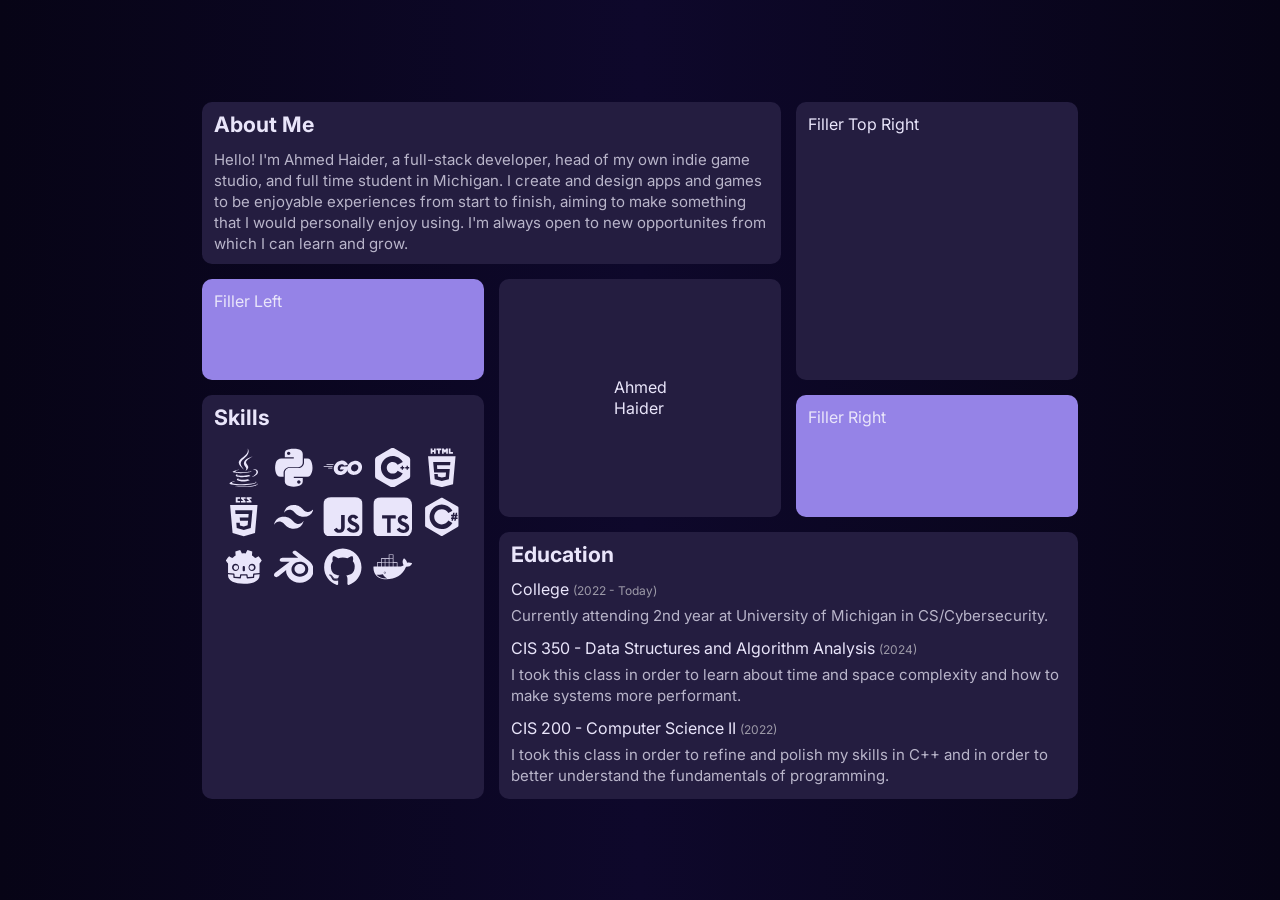
==== index.html @ 05333e78 "Site finally getting somewhere" ====
<!DOCTYPE html>
<html lang="en" data-theme="dark">
<head>
    <meta charset="UTF-8">
    <meta name="viewport" content="width=device-width, initial-scale=1.0">
    <title>Ahmed Haider Portfolio Site</title>
    <link rel="stylesheet" href="assets/css/theme.css">
    <link rel="stylesheet" href="assets/css/font.css">
    <link rel="stylesheet" href="assets/css/grid-item.css">
    <link rel="stylesheet" href="assets/css/home.css">
    <link rel="stylesheet" href="assets/css/home-background-effect.css">
</head>
<body>
    <!-- Home Page -->
    <section class="home-grid-container">
        <!-- About Me Panel -->
        <div class="home-grid-item" style="grid-column: 1 / span 2; grid-row: 1 / span 1;">
            <h5>About Me</h5>
            <p class = "subtext">
                Hello! I'm Ahmed Haider, a full-stack developer, head of my own indie game studio, and full time student in Michigan. 
                I create and design apps and games to be enjoyable experiences from start to finish, aiming to make something that I would personally enjoy using. 
                I'm always open to new opportunites from which I can learn and grow.
            </p>
        </div>

        <div class="home-grid-item" style="grid-column: 3 / span 1; grid-row: 1 / span 2;">
            Filler Top Right
        </div>

        <!-- Education Panel -->
        <div class="home-grid-item" style="grid-column: 2 / span 2; grid-row: 4 / span 2;">
            <h5>Education</h5>

            <p>College <small>(2022 - Today)</small><br>
                <div class = "subtext">Currently attending 2nd year at University of Michigan in CS/Cybersecurity.</div>
            </p> 
            <p>CIS 350 - Data Structures and Algorithm Analysis <small>(2024)</small><br>
                <div class = "subtext">I took this class in order to learn about time and space complexity and how to make systems more performant.</div>
            </p> 
            <p>CIS 200 - Computer Science II <small>(2022)</small><br>
                <div class = "subtext">I took this class in order to refine and polish my skills in C++ and in order to better understand the fundamentals of programming.</div>
            </p> 

        </div>

        <!-- Skills Panel -->
        <div class="home-grid-item" style="grid-column: 1 / span 1; grid-row: 3 / span 3;">
            <h5>Skills</h5>

            <div class="image-grid">
                <svg viewBox="0 0 128 128">
                    <path fill="#EA2D2E" d="M47.617 98.12c-19.192 5.362 11.677 16.439 36.115 5.969-4.003-1.556-6.874-3.351-6.874-3.351-10.897 2.06-15.952 2.222-25.844 1.092-8.164-.935-3.397-3.71-3.397-3.71zm33.189-10.46c-14.444 2.779-22.787 2.69-33.354 1.6-8.171-.845-2.822-4.805-2.822-4.805-21.137 7.016 11.767 14.977 41.309 6.336-3.14-1.106-5.133-3.131-5.133-3.131zm11.319-60.575c.001 0-42.731 10.669-22.323 34.187 6.024 6.935-1.58 13.17-1.58 13.17s15.289-7.891 8.269-17.777c-6.559-9.215-11.587-13.793 15.634-29.58zm9.998 81.144s3.529 2.91-3.888 5.159c-14.102 4.272-58.706 5.56-71.095.171-4.45-1.938 3.899-4.625 6.526-5.192 2.739-.593 4.303-.485 4.303-.485-4.952-3.487-32.013 6.85-13.742 9.815 49.821 8.076 90.817-3.637 77.896-9.468zM85 77.896c2.395-1.634 5.703-3.053 5.703-3.053s-9.424 1.685-18.813 2.474c-11.494.964-23.823 1.154-30.012.326-14.652-1.959 8.033-7.348 8.033-7.348s-8.812-.596-19.644 4.644C17.455 81.134 61.958 83.958 85 77.896zm5.609 15.145c-.108.29-.468.616-.468.616 31.273-8.221 19.775-28.979 4.822-23.725-1.312.464-2 1.543-2 1.543s.829-.334 2.678-.72c7.559-1.575 18.389 10.119-5.032 22.286zM64.181 70.069c-4.614-10.429-20.26-19.553.007-35.559C89.459 14.563 76.492 1.587 76.492 1.587c5.23 20.608-18.451 26.833-26.999 39.667-5.821 8.745 2.857 18.142 14.688 28.815zm27.274 51.748c-19.187 3.612-42.854 3.191-56.887.874 0 0 2.874 2.38 17.646 3.331 22.476 1.437 57-.8 57.816-11.436.001 0-1.57 4.032-18.575 7.231z"></path>
                </svg>
                <svg viewBox="0 0 128 128">
                    <path fill="#FFD845" d="M49.33 62h29.159C86.606 62 93 55.132 93 46.981V19.183c0-7.912-6.632-13.856-14.555-15.176-5.014-.835-10.195-1.215-15.187-1.191-4.99.023-9.612.448-13.805 1.191C37.098 6.188 35 10.758 35 19.183V30h29v4H23.776c-8.484 0-15.914 5.108-18.237 14.811-2.681 11.12-2.8 17.919 0 29.53C7.614 86.983 12.569 93 21.054 93H31V79.952C31 70.315 39.428 62 49.33 62zm-1.838-39.11c-3.026 0-5.478-2.479-5.478-5.545 0-3.079 2.451-5.581 5.478-5.581 3.015 0 5.479 2.502 5.479 5.581-.001 3.066-2.465 5.545-5.479 5.545zm74.789 25.921C120.183 40.363 116.178 34 107.682 34H97v12.981C97 57.031 88.206 65 78.489 65H49.33C41.342 65 35 72.326 35 80.326v27.8c0 7.91 6.745 12.564 14.462 14.834 9.242 2.717 17.994 3.208 29.051 0C85.862 120.831 93 116.549 93 108.126V97H64v-4h43.682c8.484 0 11.647-5.776 14.599-14.66 3.047-9.145 2.916-17.799 0-29.529zm-41.955 55.606c3.027 0 5.479 2.479 5.479 5.547 0 3.076-2.451 5.579-5.479 5.579-3.015 0-5.478-2.502-5.478-5.579 0-3.068 2.463-5.547 5.478-5.547z"></path>
                </svg>
                <svg viewBox="0 0 128 128">
                    <g fill="#00acd7" fill-rule="evenodd"><path d="M11.156 54.829c-.243 0-.303-.122-.182-.303l1.273-1.637c.12-.182.424-.303.666-.303H34.55c.243 0 .303.182.182.364l-1.03 1.576c-.121.181-.424.363-.606.363zM2.004 60.404c-.242 0-.303-.12-.182-.303l1.273-1.636c.121-.182.424-.303.667-.303h27.636c.242 0 .364.182.303.364l-.485 1.454c-.06.243-.303.364-.545.364zM16.67 65.98c-.242 0-.302-.182-.181-.364l.848-1.515c.122-.182.364-.363.607-.363h12.12c.243 0 .364.181.364.424l-.12 1.454c0 .243-.243.425-.425.425zM79.58 53.738c-3.819.97-6.425 1.697-10.182 2.666-.91.243-.97.303-1.758-.606-.909-1.03-1.576-1.697-2.848-2.303-3.819-1.878-7.516-1.333-10.97.91-4.121 2.666-6.242 6.605-6.182 11.514.06 4.849 3.394 8.849 8.182 9.516 4.121.545 7.576-.91 10.303-4 .545-.667 1.03-1.394 1.636-2.243H56.064c-1.272 0-1.575-.788-1.151-1.818.788-1.879 2.242-5.03 3.09-6.606.183-.364.607-.97 1.516-.97h22.06c-.12 1.637-.12 3.273-.363 4.91-.667 4.363-2.303 8.363-4.97 11.878-4.364 5.758-10.06 9.333-17.273 10.303-5.939.788-11.454-.364-16.302-4-4.485-3.394-7.03-7.879-7.697-13.454-.788-6.606 1.151-12.546 5.151-17.758 4.303-5.636 10-9.212 16.97-10.485 5.697-1.03 11.151-.363 16.06 2.97 3.212 2.121 5.515 5.03 7.03 8.545.364.546.122.849-.606 1.03z"></path><path d="M99.64 87.253c-5.515-.122-10.546-1.697-14.788-5.334-3.576-3.09-5.818-7.03-6.545-11.697-1.091-6.848.787-12.909 4.909-18.302 4.424-5.819 9.757-8.849 16.97-10.122 6.181-1.09 12-.484 17.272 3.091 4.788 3.273 7.757 7.697 8.545 13.515 1.03 8.182-1.333 14.849-6.97 20.546-4 4.06-8.909 6.606-14.545 7.757-1.636.303-3.273.364-4.848.546zm14.424-24.485c-.06-.788-.06-1.394-.182-2-1.09-6-6.606-9.394-12.363-8.06-5.637 1.272-9.273 4.848-10.606 10.545-1.091 4.727 1.212 9.515 5.575 11.454 3.334 1.455 6.667 1.273 9.879-.363 4.788-2.485 7.394-6.364 7.697-11.576z" fill-rule="nonzero"></path></g>
                </svg>  
                <svg viewBox="0 0 128 128">
                    <path fill="#004482" d="M63.443 0c-1.782 0-3.564.39-4.916 1.172L11.594 28.27C8.89 29.828 6.68 33.66 6.68 36.78v54.197c0 1.562.55 3.298 1.441 4.841l-.002.002c.89 1.543 2.123 2.89 3.475 3.672l46.931 27.094c2.703 1.562 7.13 1.562 9.832 0h.002l46.934-27.094c1.352-.78 2.582-2.129 3.473-3.672.89-1.543 1.441-3.28 1.441-4.843V36.779c0-1.557-.55-3.295-1.441-4.838v-.002c-.891-1.545-2.121-2.893-3.473-3.67L68.359 1.173C67.008.39 65.226 0 63.443 0zm.002 26.033c13.465 0 26.02 7.246 32.77 18.91l-16.38 9.479c-3.372-5.836-9.66-9.467-16.39-9.467-10.432 0-18.922 8.49-18.922 18.924S53.013 82.8 63.445 82.8c6.735 0 13.015-3.625 16.395-9.465l16.375 9.477c-6.746 11.662-19.305 18.91-32.77 18.91-20.867 0-37.843-16.977-37.843-37.844s16.976-37.844 37.843-37.844v-.002zM92.881 57.57h4.201v4.207h4.203v4.203h-4.203v4.207h-4.201V65.98h-4.207v-4.203h4.207V57.57zm15.765 0h4.208v4.207h4.203v4.203h-4.203v4.207h-4.208V65.98h-4.205v-4.203h4.205V57.57z"></path>
                </svg>
                <svg viewBox="0 0 128 128">
                    <path fill="#E44D26" d="M19.569 27l8.087 89.919 36.289 9.682 36.39-9.499L108.431 27H19.569zM91.61 47.471l-.507 5.834L90.88 56H48.311l1.017 12h40.54l-.271 2.231-2.615 28.909-.192 1.69L64 106.964v-.005l-.027.012-22.777-5.916L39.65 84h11.168l.791 8.46 12.385 3.139.006-.234v.012l12.412-2.649L77.708 79H39.153l-2.734-30.836L36.152 45h55.724l-.266 2.471zM27.956 1.627h5.622v5.556h5.144V1.627h5.623v16.822h-5.623v-5.633h-5.143v5.633h-5.623V1.627zm23.782 5.579h-4.95V1.627h15.525v5.579h-4.952v11.243h-5.623V7.206zm13.039-5.579h5.862l3.607 5.911 3.603-5.911h5.865v16.822h-5.601v-8.338l-3.867 5.981h-.098l-3.87-5.981v8.338h-5.502V1.627zm21.736 0h5.624v11.262h7.907v5.561H86.513V1.627z"></path>
                </svg>
                <svg viewBox="0 0 128 128">
                    <path fill="#1572B6" d="M19.67 26l8.069 90.493 36.206 10.05 36.307-10.063L108.33 26H19.67zm69.21 50.488L86.53 98.38l.009 1.875L64 106.55v.001l-.018.015-22.719-6.225L39.726 83h11.141l.79 8.766 12.347 3.295-.004.015v-.032l12.394-3.495L77.702 77H51.795l-.222-2.355-.506-5.647L50.802 66h27.886l1.014-11H37.229l-.223-2.589-.506-6.03L36.235 43h55.597l-.267 3.334-2.685 30.154M89 14.374L81.851 6H89V1H73v4.363L81.39 13H73v5h16zm-19 0L63.193 6H70V1H55v4.363L62.733 13H55v5h15zM52 13h-8V6h8V1H38v17h14z"></path>
                </svg>
                <svg viewBox="0 0 128 128">
                    <path d="M64.004 25.602c-17.067 0-27.73 8.53-32 25.597 6.398-8.531 13.867-11.73 22.398-9.597 4.871 1.214 8.352 4.746 12.207 8.66C72.883 56.629 80.145 64 96.004 64c17.066 0 27.73-8.531 32-25.602-6.399 8.536-13.867 11.735-22.399 9.602-4.87-1.215-8.347-4.746-12.207-8.66-6.27-6.367-13.53-13.738-29.394-13.738zM32.004 64c-17.066 0-27.73 8.531-32 25.602C6.402 81.066 13.87 77.867 22.402 80c4.871 1.215 8.352 4.746 12.207 8.66 6.274 6.367 13.536 13.738 29.395 13.738 17.066 0 27.73-8.53 32-25.597-6.399 8.531-13.867 11.73-22.399 9.597-4.87-1.214-8.347-4.746-12.207-8.66C55.128 71.371 47.868 64 32.004 64zm0 0" fill="#38bdf8"></path>
                </svg>
                <svg viewBox="0 0 128 128">
                    <path fill="#F0DB4F" d="M2 1v125h125V1H2zm66.119 106.513c-1.845 3.749-5.367 6.212-9.448 7.401-6.271 1.44-12.269.619-16.731-2.059-2.986-1.832-5.318-4.652-6.901-7.901l9.52-5.83c.083.035.333.487.667 1.071 1.214 2.034 2.261 3.474 4.319 4.485 2.022.69 6.461 1.131 8.175-2.427 1.047-1.81.714-7.628.714-14.065C58.433 78.073 58.48 68 58.48 58h11.709c0 11 .06 21.418 0 32.152.025 6.58.596 12.446-2.07 17.361zm48.574-3.308c-4.07 13.922-26.762 14.374-35.83 5.176-1.916-2.165-3.117-3.296-4.26-5.795 4.819-2.772 4.819-2.772 9.508-5.485 2.547 3.915 4.902 6.068 9.139 6.949 5.748.702 11.531-1.273 10.234-7.378-1.333-4.986-11.77-6.199-18.873-11.531-7.211-4.843-8.901-16.611-2.975-23.335 1.975-2.487 5.343-4.343 8.877-5.235l3.688-.477c7.081-.143 11.507 1.727 14.756 5.355.904.916 1.642 1.904 3.022 4.045-3.772 2.404-3.76 2.381-9.163 5.879-1.154-2.486-3.069-4.046-5.093-4.724-3.142-.952-7.104.083-7.926 3.403-.285 1.023-.226 1.975.227 3.665 1.273 2.903 5.545 4.165 9.377 5.926 11.031 4.474 14.756 9.271 15.672 14.981.882 4.916-.213 8.105-.38 8.581z"></path>
                </svg>
                <svg viewBox="0 0 128 128">
                    <path fill="#007acc" d="M2 63.91v62.5h125v-125H2zm100.73-5a15.56 15.56 0 017.82 4.5 20.58 20.58 0 013 4c0 .16-5.4 3.81-8.69 5.85-.12.08-.6-.44-1.13-1.23a7.09 7.09 0 00-5.87-3.53c-3.79-.26-6.23 1.73-6.21 5a4.58 4.58 0 00.54 2.34c.83 1.73 2.38 2.76 7.24 4.86 8.95 3.85 12.78 6.39 15.16 10 2.66 4 3.25 10.46 1.45 15.24-2 5.2-6.9 8.73-13.83 9.9a38.32 38.32 0 01-9.52-.1A23 23 0 0180 109.19c-1.15-1.27-3.39-4.58-3.25-4.82a9.34 9.34 0 011.15-.73l4.6-2.64 3.59-2.08.75 1.11a16.78 16.78 0 004.74 4.54c4 2.1 9.46 1.81 12.16-.62a5.43 5.43 0 00.69-6.92c-1-1.39-3-2.56-8.59-5-6.45-2.78-9.23-4.5-11.77-7.24a16.48 16.48 0 01-3.43-6.25 25 25 0 01-.22-8c1.33-6.23 6-10.58 12.82-11.87a31.66 31.66 0 019.49.26zm-29.34 5.24v5.12H57.16v46.23H45.65V69.26H29.38v-5a49.19 49.19 0 01.14-5.16c.06-.08 10-.12 22-.1h21.81z"></path>
                </svg>
                <svg viewBox="0 0 128 128">
                    <path d="M117.5 33.5l.3-.2c-.6-1.1-1.5-2.1-2.4-2.6L67.1 2.9c-.8-.5-1.9-.7-3.1-.7-1.2 0-2.3.3-3.1.7l-48 27.9c-1.7 1-2.9 3.5-2.9 5.4v55.7c0 1.1.2 2.3.9 3.4l-.2.1c.5.8 1.2 1.5 1.9 1.9l48.2 27.9c.8.5 1.9.7 3.1.7 1.2 0 2.3-.3 3.1-.7l48-27.9c1.7-1 2.9-3.5 2.9-5.4V36.1c.1-.8 0-1.7-.4-2.6zm-53.5 70c-21.8 0-39.5-17.7-39.5-39.5S42.2 24.5 64 24.5c14.7 0 27.5 8.1 34.3 20l-13 7.5C81.1 44.5 73.1 39.5 64 39.5c-13.5 0-24.5 11-24.5 24.5s11 24.5 24.5 24.5c9.1 0 17.1-5 21.3-12.4l12.9 7.6c-6.8 11.8-19.6 19.8-34.2 19.8zM115 62h-3.2l-.9 4h4.1v5h-5l-1.2 6h-4.9l1.2-6h-3.8l-1.2 6h-4.8l1.2-6H94v-5h3.5l.9-4H94v-5h5.3l1.2-6h4.9l-1.2 6h3.8l1.2-6h4.8l-1.2 6h2.2v5zm-12.7 4h3.8l.9-4h-3.8z" fill="#68217A"></path>
                </svg>
                <svg viewBox="0 0 128 128">
                    <path d="M52.203 9.61c-5.3 1.18-10.543 2.816-15.457 5.292.113 4.34.395 8.496.961 12.72-1.906 1.222-3.914 2.273-5.695 3.702-1.813 1.395-3.66 2.727-5.301 4.36a101.543 101.543 0 00-10.316-6.004C12.543 33.824 8.94 38.297 6 43.305c2.313 3.629 4.793 7.273 7.086 10.117v30.723c.059 0 .113.003.168.007L32.09 85.97a2.027 2.027 0 011.828 1.875l.582 8.316 16.426 1.172 1.133-7.672a2.03 2.03 0 012.007-1.734h19.868a2.03 2.03 0 012.007 1.734l1.133 7.672 16.43-1.172.578-8.316a2.027 2.027 0 011.828-1.875l18.828-1.817c.055-.004.11-.007.168-.007V81.69h.008V53.42c2.652-3.335 5.16-7.019 7.086-10.116-2.941-5.008-6.543-9.48-10.395-13.625a101.543 101.543 0 00-10.316 6.004c-1.64-1.633-3.488-2.965-5.3-4.36-1.782-1.43-3.79-2.48-5.696-3.703.566-4.223.848-8.379.96-12.719-4.913-2.476-10.155-4.113-15.456-5.293-2.117 3.559-4.055 7.41-5.738 11.176-2-.332-4.008-.457-6.02-.48V20.3c-.016 0-.027.004-.039.004s-.023-.004-.04-.004v.004c-2.01.023-4.019.148-6.019.48-1.683-3.765-3.62-7.617-5.738-11.176zM37.301 54.55c6.27 0 11.351 5.079 11.351 11.345 0 6.27-5.082 11.351-11.351 11.351-6.266 0-11.348-5.082-11.348-11.351 0-6.266 5.082-11.344 11.348-11.344zm53.398 0c6.266 0 11.348 5.079 11.348 11.345 0 6.27-5.082 11.351-11.348 11.351-6.27 0-11.351-5.082-11.351-11.351 0-6.266 5.082-11.344 11.351-11.344zM64 61.189c2.016 0 3.656 1.488 3.656 3.32v10.449c0 1.832-1.64 3.32-3.656 3.32-2.02 0-3.652-1.488-3.652-3.32v-10.45c0-1.831 1.632-3.32 3.652-3.32zm0 0"></path><path d="M98.008 89.84l-.582 8.36a2.024 2.024 0 01-1.88 1.878l-20.062 1.434c-.046.004-.097.004-.144.004-.996 0-1.86-.73-2.004-1.73l-1.152-7.806H55.816l-1.152 7.805a2.026 2.026 0 01-2.148 1.727l-20.063-1.434a2.024 2.024 0 01-1.879-1.879l-.582-8.36-16.937-1.632c.008 1.82.03 3.816.03 4.211 0 17.887 22.692 26.484 50.88 26.582h.07c28.188-.098 50.871-8.695 50.871-26.582 0-.402.024-2.39.031-4.211zm0 0" fill="#010102"></path><path d="M45.922 66.566a7.531 7.531 0 01-7.535 7.532 7.534 7.534 0 01-7.535-7.532 7.534 7.534 0 017.535-7.53 7.531 7.531 0 017.535 7.53m36.156 0a7.53 7.53 0 007.531 7.532 7.531 7.531 0 100-15.063 7.53 7.53 0 00-7.53 7.531"></path>
                </svg>
                <svg viewBox="0 0 128 128">
                    <path d="M66.332 70.032c.24-4.242 2.327-7.987 5.485-10.634 3.094-2.602 7.248-4.193 11.809-4.193 4.537 0 8.69 1.59 11.78 4.193 3.163 2.647 5.237 6.392 5.485 10.634.24 4.35-1.523 8.41-4.605 11.417-3.158 3.05-7.627 4.977-12.66 4.977-5.037 0-9.526-1.915-12.664-4.977-3.094-3.006-4.853-7.044-4.606-11.397zm0 0" fill="#235785"></path><path d="M39.245 79.002c.028 1.66.564 4.89 1.36 7.404 1.682 5.336 4.537 10.273 8.49 14.599 4.062 4.465 9.074 8.055 14.85 10.61 6.073 2.67 12.665 4.037 19.505 4.037 6.84-.009 13.432-1.4 19.504-4.102 5.776-2.582 10.79-6.168 14.85-10.657 3.974-4.374 6.82-9.307 8.491-14.647a37 37 0 001.595-8.163c.208-2.69.12-5.405-.263-8.12a37.535 37.535 0 00-5.417-14.714c-2.574-4.15-5.916-7.76-9.89-10.813l.012-.004-39.955-30.506c-.036-.028-.068-.056-.104-.08-2.619-2.002-7.044-1.994-9.91.008-2.914 2.031-3.25 5.385-.656 7.496l-.012.008 16.682 13.484-50.789.051h-.068c-4.197.004-8.239 2.739-9.03 6.213-.82 3.521 2.035 6.46 6.412 6.46l-.008.016 25.736-.048L4.58 82.524c-.056.044-.12.088-.176.132C.069 85.95-1.33 91.446 1.4 94.9c2.778 3.522 8.666 3.546 13.047.02L39.505 74.51s-.368 2.758-.336 4.397zm64.56 9.219c-5.168 5.228-12.416 8.21-20.227 8.21-7.831.012-15.079-2.918-20.248-8.142-2.526-2.559-4.377-5.473-5.528-8.591a22.202 22.202 0 01-1.271-9.602 22.446 22.446 0 012.778-9.039c1.507-2.714 3.59-5.18 6.14-7.267 5.033-4.058 11.42-6.28 18.1-6.28 6.709-.008 13.097 2.174 18.13 6.236 2.55 2.075 4.625 4.529 6.14 7.243a22.302 22.302 0 012.774 9.043 22.313 22.313 0 01-1.271 9.598c-1.147 3.142-3.002 6.056-5.533 8.615zm0 0" fill="#e87500"></path>
                </svg>
                <svg viewBox="0 0 128 128">
                    <g fill="#181616"><path fill-rule="evenodd" clip-rule="evenodd" d="M64 5.103c-33.347 0-60.388 27.035-60.388 60.388 0 26.682 17.303 49.317 41.297 57.303 3.017.56 4.125-1.31 4.125-2.905 0-1.44-.056-6.197-.082-11.243-16.8 3.653-20.345-7.125-20.345-7.125-2.747-6.98-6.705-8.836-6.705-8.836-5.48-3.748.413-3.67.413-3.67 6.063.425 9.257 6.223 9.257 6.223 5.386 9.23 14.127 6.562 17.573 5.02.542-3.903 2.107-6.568 3.834-8.076-13.413-1.525-27.514-6.704-27.514-29.843 0-6.593 2.36-11.98 6.223-16.21-.628-1.52-2.695-7.662.584-15.98 0 0 5.07-1.623 16.61 6.19C53.7 35 58.867 34.327 64 34.304c5.13.023 10.3.694 15.127 2.033 11.526-7.813 16.59-6.19 16.59-6.19 3.287 8.317 1.22 14.46.593 15.98 3.872 4.23 6.215 9.617 6.215 16.21 0 23.194-14.127 28.3-27.574 29.796 2.167 1.874 4.097 5.55 4.097 11.183 0 8.08-.07 14.583-.07 16.572 0 1.607 1.088 3.49 4.148 2.897 23.98-7.994 41.263-30.622 41.263-57.294C124.388 32.14 97.35 5.104 64 5.104z"></path><path d="M26.484 91.806c-.133.3-.605.39-1.035.185-.44-.196-.685-.605-.543-.906.13-.31.603-.395 1.04-.188.44.197.69.61.537.91zm2.446 2.729c-.287.267-.85.143-1.232-.28-.396-.42-.47-.983-.177-1.254.298-.266.844-.14 1.24.28.394.426.472.984.17 1.255zM31.312 98.012c-.37.258-.976.017-1.35-.52-.37-.538-.37-1.183.01-1.44.373-.258.97-.025 1.35.507.368.545.368 1.19-.01 1.452zm3.261 3.361c-.33.365-1.036.267-1.552-.23-.527-.487-.674-1.18-.343-1.544.336-.366 1.045-.264 1.564.23.527.486.686 1.18.333 1.543zm4.5 1.951c-.147.473-.825.688-1.51.486-.683-.207-1.13-.76-.99-1.238.14-.477.823-.7 1.512-.485.683.206 1.13.756.988 1.237zm4.943.361c.017.498-.563.91-1.28.92-.723.017-1.308-.387-1.315-.877 0-.503.568-.91 1.29-.924.717-.013 1.306.387 1.306.88zm4.598-.782c.086.485-.413.984-1.126 1.117-.7.13-1.35-.172-1.44-.653-.086-.498.422-.997 1.122-1.126.714-.123 1.354.17 1.444.663zm0 0"></path></g>
                </svg>
                <svg viewBox="0 0 128 128">
                    <path d="M124.8 52.1c-4.3-2.5-10-2.8-14.8-1.4-.6-5.2-4-9.7-8-12.9l-1.6-1.3-1.4 1.6c-2.7 3.1-3.5 8.3-3.1 12.3.3 2.9 1.2 5.9 3 8.3-1.4.8-2.9 1.9-4.3 2.4-2.8 1-5.9 2-8.9 2H79V49H66V24H51v12H26v13H13v14H1.8l-.2 1.5c-.5 6.4.3 12.6 3 18.5l1.1 2.2.1.2c7.9 13.4 21.7 19 36.8 19 29.2 0 53.3-13.1 64.3-40.6 7.4.4 15-1.8 18.6-8.9l.9-1.8-1.6-1zM28 39h10v11H28V39zm13.1 44.2c0 1.7-1.4 3.1-3.1 3.1-1.7 0-3.1-1.4-3.1-3.1 0-1.7 1.4-3.1 3.1-3.1 1.7.1 3.1 1.4 3.1 3.1zM28 52h10v11H28V52zm-13 0h11v11H15V52zm27.7 50.2c-15.8-.1-24.3-5.4-31.3-12.4 2.1.1 4.1.2 5.9.2 1.6 0 3.2 0 4.7-.1 3.9-.2 7.3-.7 10.1-1.5 2.3 5.3 6.5 10.2 14 13.8h-3.4zM51 63H40V52h11v11zm0-13H40V39h11v11zm13 13H53V52h11v11zm0-13H53V39h11v11zm0-13H53V26h11v11zm13 26H66V52h11v11zM38.8 81.2c-.2-.1-.5-.2-.8-.2-1.2 0-2.2 1-2.2 2.2 0 1.2 1 2.2 2.2 2.2s2.2-1 2.2-2.2c0-.3-.1-.6-.2-.8-.2.3-.4.5-.8.5-.5 0-.9-.4-.9-.9.1-.4.3-.7.5-.8z" fill="#019BC6"></path>
                </svg>
            </div>
        </div>

        <div class="home-grid-item" style="grid-column: 3 / span 1; grid-row: 3 / span 1; --override-bg: var(--primary);">
            Filler Right
        </div>

        <div class="home-grid-item" style="grid-column: 1 / span 1; grid-row: 2 / span 1; --override-bg: var(--primary);">
            Filler Left
        </div>

        <!-- Profile Panel -->
        <div class="home-grid-item" style="grid-column: 2 / span 1; grid-row: 2 / span 2; justify-content: center; align-items: center;">
            <p>Ahmed<br>Haider</p>
        </div>
    </section>

    <!-- About Me Page -->
    <section class="about-me">
        <p>WHAT IS UP GUYS ITS ME THE GUY</p>
    </section>

    <!-- Animated Circles Background Effect -->
    <div class="area">
        <!-- Unordered list which contains the circles to be animated -->
        <ul class="circles">
            <!-- Each 'li' element represents a circle -->
            <li></li>
            <li></li>
            <li></li>
            <li></li>
            <li></li>
            <li></li>
            <li></li>
            <li></li>
            <li></li>
            <li></li>
        </ul>
    </div>

    <!--
    <div>
      <button id="theme-toggle">Toggle Theme</button>
    </div>
    -->

    <script src="assets/js/home.js"></script>
</body>
</html>
---- assets/css/theme.css ----
:root[data-theme="light"] {
    --text: #012427;
    --small-text: #879091;
    --background: #f0fdff;
    --background-space: #c2f5fe;
    --primary: #08d7fb;
    --secondary: #b37efd;
    --accent: #dc48fc;

    --text-50: #e5fdff;
    --text-100: #ccfcff;
    --text-200: #99f8ff;
    --text-300: #66f5ff;
    --text-400: #33f1ff;
    --text-500: #00eeff;
    --text-600: #00becc;
    --text-700: #008f99;
    --text-800: #005f66;
    --text-900: #003033; /* Default Text Shade */
    --text-950: #00181a;

    --background-50: #e5fcff; /* Default Background Shade */
    --background-100: #ccf8ff; /* Default Grid Panel Shade */
    --background-200: #99f1ff;
    --background-300: #66ebff;
    --background-400: #33e4ff;
    --background-500: #00ddff;
    --background-600: #00b1cc;
    --background-700: #008599;
    --background-800: #005866;
    --background-900: #002c33;
    --background-950: #00161a;

    --primary-50: #e6fbff;
    --primary-100: #cdf7fe;
    --primary-200: #9beffd;
    --primary-300: #68e6fd;
    --primary-400: #36defc;
    --primary-500: #04d6fb; /* Default Primary Shade */
    --primary-600: #03abc9;
    --primary-700: #028097;
    --primary-800: #025664;
    --primary-900: #012b32;
    --primary-950: #001519;

    --secondary-50: #f0e6ff;
    --secondary-100: #e1cdfe;
    --secondary-200: #c49bfd;
    --secondary-300: #a668fd; /* Default Secondary Shade */
    --secondary-400: #8936fc;
    --secondary-500: #6b04fb;
    --secondary-600: #5603c9;
    --secondary-700: #400297;
    --secondary-800: #2b0264;
    --secondary-900: #150132;
    --secondary-950: #0b0019;

    --accent-50: #fae6ff;
    --accent-100: #f5cdfe;
    --accent-200: #eb9bfd;
    --accent-300: #e168fd;
    --accent-400: #d836fc; /* Default Accent Shade */
    --accent-500: #ce04fb;
    --accent-600: #a503c9;
    --accent-700: #7b0297;
    --accent-800: #520264;
    --accent-900: #290132;
    --accent-950: #150019;
  }

  :root[data-theme="dark"] {
    --text: #e9e5fa;
    --subtext: #b9b5ca;
    --small-text: #9d9aa8;
    --background: #070416;
    --background-space: #241D40;
    --primary: #9583e7;
    --secondary: #961d8a;
    --accent: #d93682;

    --text-50: #edeafb; /* Default Text Shade */
    --text-100: #dbd4f7;
    --text-200: #b6a9ef;
    --text-300: #927ee7;
    --text-400: #6d54de;
    --text-500: #4929d6;
    --text-600: #3a21ab;
    --text-700: #2c1881;
    --text-800: #1d1056;
    --text-900: #0f082b;
    --text-950: #070415;

    --background-50: #ece9fb;
    --background-100: #dad4f7;
    --background-200: #b5a9ef;
    --background-300: #8f7ee7;
    --background-400: #6a53df;
    --background-500: #4528d7;
    --background-600: #3720ac;
    --background-700: #291881;
    --background-800: #1c1056;
    --background-900: #0e082b;
    --background-950: #070416; /* Default Background Shade */

    --primary-50: #edeafb;
    --primary-100: #dbd4f7;
    --primary-200: #b6a9ef;
    --primary-300: #927ee7; /* Default Primary Shade */
    --primary-400: #6d54de;
    --primary-500: #4929d6;
    --primary-600: #3a21ab;
    --primary-700: #2c1881;
    --primary-800: #1d1056;
    --primary-900: #0f082b;
    --primary-950: #070415;

    --secondary-50: #fbeaf9;
    --secondary-100: #f7d4f3;
    --secondary-200: #efa9e8;
    --secondary-300: #e77edc;
    --secondary-400: #de54d0;
    --secondary-500: #d629c5;
    --secondary-600: #ab219d; /* Default Secondary Shade */
    --secondary-700: #811876;
    --secondary-800: #56104f;
    --secondary-900: #2b0827;
    --secondary-950: #150414;

    --accent-50: #fbeaf2;
    --accent-100: #f7d4e4;
    --accent-200: #efa9ca;
    --accent-300: #e77eaf;
    --accent-400: #de5494;
    --accent-500: #d6297a; /* Default Accent Shade */
    --accent-600: #ab2161;
    --accent-700: #811849;
    --accent-800: #561031;
    --accent-900: #2b0818;
    --accent-950: #15040c;
}
---- assets/css/font.css ----
@import url('https://fonts.googleapis.com/css?family=inter:700|Inter:400');

body {
  font-family: 'Inter';
  font-weight: 400;
}

h1, h2, h3, h4, h5 {
  font-family: 'inter';
  font-weight: 700;
}

html {
    font-size: 100%; /* 16px */
    line-height: 21px;
}

h1, h2, h3, h4, h5 {
    margin: 0;
    margin-bottom: 10px;
}

p {
    margin: 0;
    margin-bottom: 4px;
    margin-top: 4px;
}

h1 {
    font-size: 4.210rem; /* 67.36px */
}

h2 {
    font-size: 3.158rem; /* 50.56px */
}

h3 {
    font-size: 2.369rem; /* 37.92px */
}

h4 {
    font-size: 1.777rem; /* 28.48px */
}

h5 {
    font-size: 1.333rem; /* 21.28px */
}

small {
    font-size: 0.750rem; /* 12px */
    color: var(--small-text);
}

.subtext {
    font-size: 0.938rem; /* 15px */
    color: var(--subtext);
}
---- assets/css/grid-item.css ----
.home-grid-container {
    display: grid;
    grid-template-columns: 282px 282px 282px;
    grid-template-rows: 162px 101px 122px 101px 151px;
    gap: 15px;
    position: absolute;
}

.home-grid-item {
    display: flex;
    flex-direction: column;
    background-color: var(--override-bg, var(--background-space));
    border-radius: 10px;
    padding: 12px;
    box-sizing: border-box;
    width: 100%;
    height: 100%;
    position: relative;
    text-align: left;
}

.home-grid-item.slide-in-up {
    position: relative;
    opacity: 0;
    animation: slide-in-up 0.41666s ease-out 0s 1 normal forwards;
}
@keyframes slide-in-up {
    0% {
        opacity: 0; 
        transform: translateY(-75px); 
    }
    100% {
        opacity: 1; 
        transform: translateY(0);
    }
}

.home-grid-item.slide-in-down {
    position: relative;
    opacity: 0;
    animation: slide-in-down 0.41666s ease-out 0s 1 normal forwards;
}
@keyframes slide-in-down {
    0% {
        opacity: 0; 
        transform: translateY(75px); 
    }
    100% {
        opacity: 1; 
        transform: translateY(0); 
    }
}

.home-grid-item.slide-in-left {
    position: relative;
    opacity: 0;
    animation: slide-in-left 0.41666s ease-out 0s 1 normal forwards;
}
@keyframes slide-in-left {
    0% {
        opacity: 0; 
        transform: translateX(-75px); 
    }
    100% {
        opacity: 1; 
        transform: translateX(0);
    }
}

.home-grid-item.slide-in-right {
    position: relative;
    opacity: 0;
    animation: slide-in-right 0.41666s ease-out 0s 1 normal forwards;
}
@keyframes slide-in-right {
    0% {
        opacity: 0; 
        transform: translateX(75px); 
    }
    100% {
        opacity: 1; 
        transform: translateX(0);
    }
}

.home-grid-item.fade-in-scale-up {
    position: relative;
    opacity: 0;
    animation: fade-in-scale-up 0.752075s ease-in-out 0s 1 normal forwards;
}
@keyframes fade-in-scale-up {
  0% {
    opacity: 0;
    scale: 0.75;
  }

  100% {
    opacity: 1;
    scale: 1;
  }
}
---- assets/css/home.css ----
body {
    margin: 0;
    padding: 0;
    display: flex;
    justify-content: center;
    align-items: center;
    height: 100vh;
    width: 100vw;
    background-color: var(--background);
    color: var(--text);
}

.about-me{
    z-index: 1;
    opacity: 0;
}

.image-grid {
    overflow: visible;
    display: grid;
    grid-template-columns: repeat(auto-fit, minmax(32px, 1fr)); /* Automatically adjust based on screen size */
    gap: 10px;
    padding: 10px;
}

.image-grid svg {
    width: 100%; /* Ensures images take up the entire space of the grid cell */
    height: auto; /* Maintain aspect ratio */
    object-fit: cover; /* Ensures the images cover the space properly */
    border-radius: 8px; /* Adds rounded corners to the images */
    transition: transform 0.3s ease;
}

.image-grid svg path {
    fill: var(--text);
    transition: fill 0.3s ease;
}

.image-grid svg:hover {
    transform: scale(1.1);
}

.image-grid svg:hover path {
    fill: var(--primary);
}

/* Delaying the animations for each home-grid-item */
.home-grid-item:nth-child(1) {
    animation-delay: 0.1s;
}
.home-grid-item:nth-child(2) {
    animation-delay: 0.17s;
}
.home-grid-item:nth-child(3) {
    animation-delay: 0.2675s; 
}
.home-grid-item:nth-child(4) {
    animation-delay: 0.365s;
}
.home-grid-item:nth-child(5) {
    animation-delay: 0.4625s;
}
.home-grid-item:nth-child(6) {
    animation-delay: 0.4625s;
}
.home-grid-item:nth-child(7) {
    animation-delay: 0.0s;
}
---- assets/css/home-background-effect.css ----
*{
    margin: 0;
    padding: 0;
}

.area{
    background: var(--background);  
    background: linear-gradient(90deg, var(--background) 0%, var(--background-900) 50%, var(--background) 100%);
    width: 100%;
    height: 100%;
    position: absolute;
    z-index: -1;
}

.circles{
    position: absolute;
    top: 0;
    left: 0;
    width: 100%;
    height: 100%;
    overflow: hidden;
}

.circles li{
    position: absolute;
    display: block;
    list-style: none;
    width: 20px;
    height: 20px;
    background: rgba(255, 255, 255, 0.2);
    animation: animate 25s linear infinite;
    bottom: -150px;
    
}

.circles li:nth-child(1){
    left: 25%;
    width: 80px;
    height: 80px;
    animation-delay: 3s;
}


.circles li:nth-child(2){
    left: 10%;
    width: 20px;
    height: 20px;
    animation-delay: 2s;
    animation-duration: 12s;
}

.circles li:nth-child(3){
    left: 70%;
    width: 20px;
    height: 20px;
    animation-delay: 4s;
}

.circles li:nth-child(4){
    left: 40%;
    width: 60px;
    height: 60px;
    animation-delay: 7s;
    animation-duration: 18s;
}

.circles li:nth-child(5){
    left: 65%;
    width: 20px;
    height: 20px;
    animation-delay: 10s;
}

.circles li:nth-child(6){
    left: 75%;
    width: 110px;
    height: 110px;
    animation-delay: 3s;
}

.circles li:nth-child(7){
    left: 35%;
    width: 150px;
    height: 150px;
    animation-delay: 1s;
}

.circles li:nth-child(8){
    left: 50%;
    width: 25px;
    height: 25px;
    animation-delay: 15s;
    animation-duration: 45s;
}

.circles li:nth-child(9){
    left: 20%;
    width: 15px;
    height: 15px;
    animation-delay: 2s;
    animation-duration: 35s;
}

.circles li:nth-child(10){
    left: 80%;
    width: 150px;
    height: 150px;
    animation-delay: 6s;
    animation-duration: 19s;
}

@keyframes animate {

    0%{
        transform: translateY(0) rotate(0deg);
        opacity: 1;
        border-radius: 5%;
    }

    100%{
        transform: translateY(-1000px) rotate(720deg);
        opacity: 0;
        border-radius: 30%;
    }

}
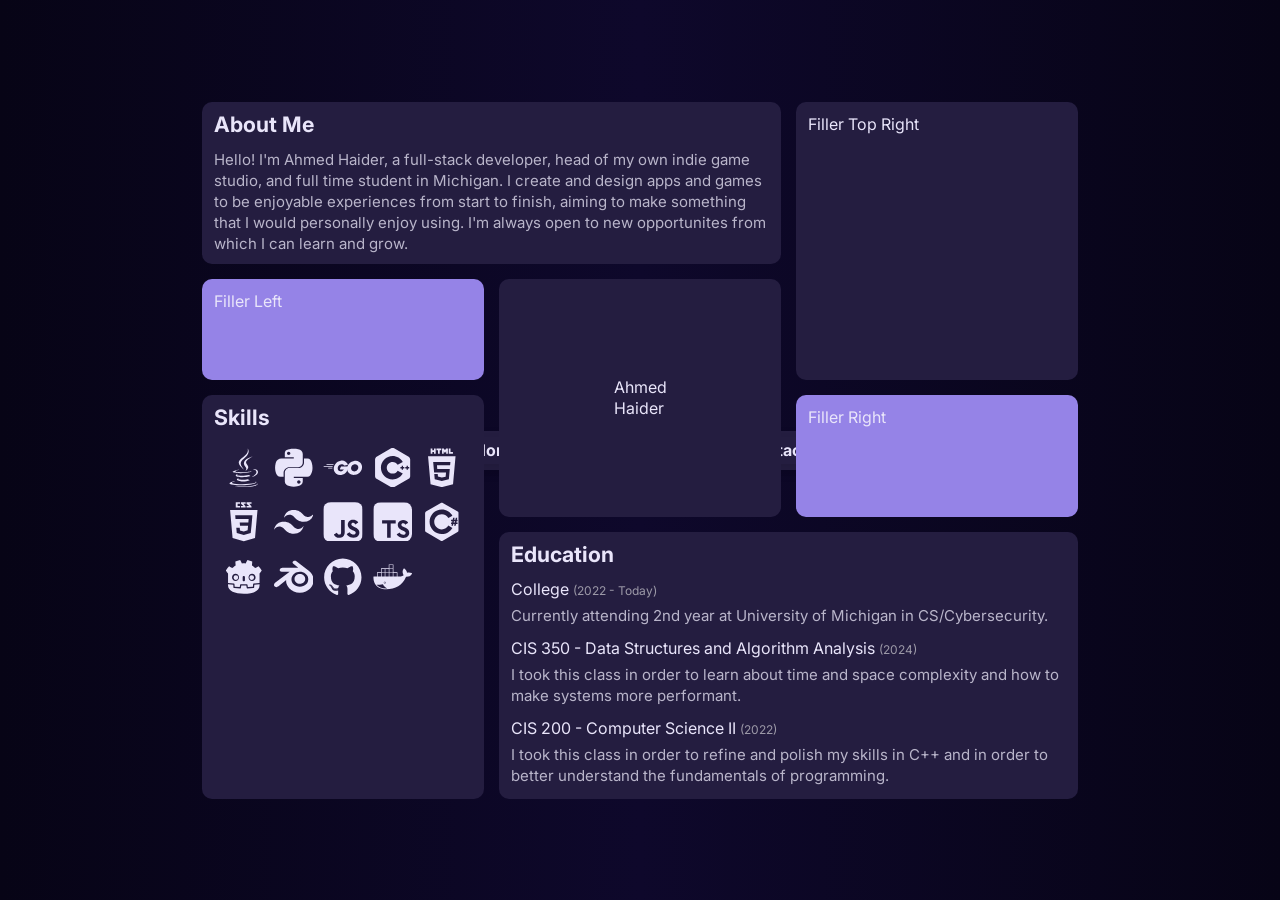
==== commit 9e16b6b5: "Navbar Start" ====
--- a/index.html
+++ b/index.html
@@ -6,13 +6,25 @@
     <title>Ahmed Haider Portfolio Site</title>
     <link rel="stylesheet" href="assets/css/theme.css">
     <link rel="stylesheet" href="assets/css/font.css">
+    <link rel="stylesheet" href="assets/css/navbar.css">
     <link rel="stylesheet" href="assets/css/grid-item.css">
     <link rel="stylesheet" href="assets/css/home.css">
     <link rel="stylesheet" href="assets/css/home-background-effect.css">
 </head>
 <body>
+    <!-- Navigation Bar -->
+    <nav class="nav-bar">
+        <ul class="nav-list">
+            <li><a href="#home">Home</a></li>
+            <li><a href="#about">About</a></li>
+            <li><a href="#services">Services</a></li>
+            <li><a href="#contact">Contact</a></li>
+        </ul>
+    </nav>    
+
+
     <!-- Home Page -->
-    <section class="home-grid-container">
+    <section class="home-grid-container" id="home-grid-container" style="display:none;">
         <!-- About Me Panel -->
         <div class="home-grid-item" style="grid-column: 1 / span 2; grid-row: 1 / span 1;">
             <h5>About Me</h5>
@@ -48,48 +60,89 @@
             <h5>Skills</h5>
 
             <div class="image-grid">
-                <svg viewBox="0 0 128 128">
-                    <path fill="#EA2D2E" d="M47.617 98.12c-19.192 5.362 11.677 16.439 36.115 5.969-4.003-1.556-6.874-3.351-6.874-3.351-10.897 2.06-15.952 2.222-25.844 1.092-8.164-.935-3.397-3.71-3.397-3.71zm33.189-10.46c-14.444 2.779-22.787 2.69-33.354 1.6-8.171-.845-2.822-4.805-2.822-4.805-21.137 7.016 11.767 14.977 41.309 6.336-3.14-1.106-5.133-3.131-5.133-3.131zm11.319-60.575c.001 0-42.731 10.669-22.323 34.187 6.024 6.935-1.58 13.17-1.58 13.17s15.289-7.891 8.269-17.777c-6.559-9.215-11.587-13.793 15.634-29.58zm9.998 81.144s3.529 2.91-3.888 5.159c-14.102 4.272-58.706 5.56-71.095.171-4.45-1.938 3.899-4.625 6.526-5.192 2.739-.593 4.303-.485 4.303-.485-4.952-3.487-32.013 6.85-13.742 9.815 49.821 8.076 90.817-3.637 77.896-9.468zM85 77.896c2.395-1.634 5.703-3.053 5.703-3.053s-9.424 1.685-18.813 2.474c-11.494.964-23.823 1.154-30.012.326-14.652-1.959 8.033-7.348 8.033-7.348s-8.812-.596-19.644 4.644C17.455 81.134 61.958 83.958 85 77.896zm5.609 15.145c-.108.29-.468.616-.468.616 31.273-8.221 19.775-28.979 4.822-23.725-1.312.464-2 1.543-2 1.543s.829-.334 2.678-.72c7.559-1.575 18.389 10.119-5.032 22.286zM64.181 70.069c-4.614-10.429-20.26-19.553.007-35.559C89.459 14.563 76.492 1.587 76.492 1.587c5.23 20.608-18.451 26.833-26.999 39.667-5.821 8.745 2.857 18.142 14.688 28.815zm27.274 51.748c-19.187 3.612-42.854 3.191-56.887.874 0 0 2.874 2.38 17.646 3.331 22.476 1.437 57-.8 57.816-11.436.001 0-1.57 4.032-18.575 7.231z"></path>
-                </svg>
-                <svg viewBox="0 0 128 128">
-                    <path fill="#FFD845" d="M49.33 62h29.159C86.606 62 93 55.132 93 46.981V19.183c0-7.912-6.632-13.856-14.555-15.176-5.014-.835-10.195-1.215-15.187-1.191-4.99.023-9.612.448-13.805 1.191C37.098 6.188 35 10.758 35 19.183V30h29v4H23.776c-8.484 0-15.914 5.108-18.237 14.811-2.681 11.12-2.8 17.919 0 29.53C7.614 86.983 12.569 93 21.054 93H31V79.952C31 70.315 39.428 62 49.33 62zm-1.838-39.11c-3.026 0-5.478-2.479-5.478-5.545 0-3.079 2.451-5.581 5.478-5.581 3.015 0 5.479 2.502 5.479 5.581-.001 3.066-2.465 5.545-5.479 5.545zm74.789 25.921C120.183 40.363 116.178 34 107.682 34H97v12.981C97 57.031 88.206 65 78.489 65H49.33C41.342 65 35 72.326 35 80.326v27.8c0 7.91 6.745 12.564 14.462 14.834 9.242 2.717 17.994 3.208 29.051 0C85.862 120.831 93 116.549 93 108.126V97H64v-4h43.682c8.484 0 11.647-5.776 14.599-14.66 3.047-9.145 2.916-17.799 0-29.529zm-41.955 55.606c3.027 0 5.479 2.479 5.479 5.547 0 3.076-2.451 5.579-5.479 5.579-3.015 0-5.478-2.502-5.478-5.579 0-3.068 2.463-5.547 5.478-5.547z"></path>
-                </svg>
-                <svg viewBox="0 0 128 128">
-                    <g fill="#00acd7" fill-rule="evenodd"><path d="M11.156 54.829c-.243 0-.303-.122-.182-.303l1.273-1.637c.12-.182.424-.303.666-.303H34.55c.243 0 .303.182.182.364l-1.03 1.576c-.121.181-.424.363-.606.363zM2.004 60.404c-.242 0-.303-.12-.182-.303l1.273-1.636c.121-.182.424-.303.667-.303h27.636c.242 0 .364.182.303.364l-.485 1.454c-.06.243-.303.364-.545.364zM16.67 65.98c-.242 0-.302-.182-.181-.364l.848-1.515c.122-.182.364-.363.607-.363h12.12c.243 0 .364.181.364.424l-.12 1.454c0 .243-.243.425-.425.425zM79.58 53.738c-3.819.97-6.425 1.697-10.182 2.666-.91.243-.97.303-1.758-.606-.909-1.03-1.576-1.697-2.848-2.303-3.819-1.878-7.516-1.333-10.97.91-4.121 2.666-6.242 6.605-6.182 11.514.06 4.849 3.394 8.849 8.182 9.516 4.121.545 7.576-.91 10.303-4 .545-.667 1.03-1.394 1.636-2.243H56.064c-1.272 0-1.575-.788-1.151-1.818.788-1.879 2.242-5.03 3.09-6.606.183-.364.607-.97 1.516-.97h22.06c-.12 1.637-.12 3.273-.363 4.91-.667 4.363-2.303 8.363-4.97 11.878-4.364 5.758-10.06 9.333-17.273 10.303-5.939.788-11.454-.364-16.302-4-4.485-3.394-7.03-7.879-7.697-13.454-.788-6.606 1.151-12.546 5.151-17.758 4.303-5.636 10-9.212 16.97-10.485 5.697-1.03 11.151-.363 16.06 2.97 3.212 2.121 5.515 5.03 7.03 8.545.364.546.122.849-.606 1.03z"></path><path d="M99.64 87.253c-5.515-.122-10.546-1.697-14.788-5.334-3.576-3.09-5.818-7.03-6.545-11.697-1.091-6.848.787-12.909 4.909-18.302 4.424-5.819 9.757-8.849 16.97-10.122 6.181-1.09 12-.484 17.272 3.091 4.788 3.273 7.757 7.697 8.545 13.515 1.03 8.182-1.333 14.849-6.97 20.546-4 4.06-8.909 6.606-14.545 7.757-1.636.303-3.273.364-4.848.546zm14.424-24.485c-.06-.788-.06-1.394-.182-2-1.09-6-6.606-9.394-12.363-8.06-5.637 1.272-9.273 4.848-10.606 10.545-1.091 4.727 1.212 9.515 5.575 11.454 3.334 1.455 6.667 1.273 9.879-.363 4.788-2.485 7.394-6.364 7.697-11.576z" fill-rule="nonzero"></path></g>
-                </svg>  
-                <svg viewBox="0 0 128 128">
-                    <path fill="#004482" d="M63.443 0c-1.782 0-3.564.39-4.916 1.172L11.594 28.27C8.89 29.828 6.68 33.66 6.68 36.78v54.197c0 1.562.55 3.298 1.441 4.841l-.002.002c.89 1.543 2.123 2.89 3.475 3.672l46.931 27.094c2.703 1.562 7.13 1.562 9.832 0h.002l46.934-27.094c1.352-.78 2.582-2.129 3.473-3.672.89-1.543 1.441-3.28 1.441-4.843V36.779c0-1.557-.55-3.295-1.441-4.838v-.002c-.891-1.545-2.121-2.893-3.473-3.67L68.359 1.173C67.008.39 65.226 0 63.443 0zm.002 26.033c13.465 0 26.02 7.246 32.77 18.91l-16.38 9.479c-3.372-5.836-9.66-9.467-16.39-9.467-10.432 0-18.922 8.49-18.922 18.924S53.013 82.8 63.445 82.8c6.735 0 13.015-3.625 16.395-9.465l16.375 9.477c-6.746 11.662-19.305 18.91-32.77 18.91-20.867 0-37.843-16.977-37.843-37.844s16.976-37.844 37.843-37.844v-.002zM92.881 57.57h4.201v4.207h4.203v4.203h-4.203v4.207h-4.201V65.98h-4.207v-4.203h4.207V57.57zm15.765 0h4.208v4.207h4.203v4.203h-4.203v4.207h-4.208V65.98h-4.205v-4.203h4.205V57.57z"></path>
-                </svg>
-                <svg viewBox="0 0 128 128">
-                    <path fill="#E44D26" d="M19.569 27l8.087 89.919 36.289 9.682 36.39-9.499L108.431 27H19.569zM91.61 47.471l-.507 5.834L90.88 56H48.311l1.017 12h40.54l-.271 2.231-2.615 28.909-.192 1.69L64 106.964v-.005l-.027.012-22.777-5.916L39.65 84h11.168l.791 8.46 12.385 3.139.006-.234v.012l12.412-2.649L77.708 79H39.153l-2.734-30.836L36.152 45h55.724l-.266 2.471zM27.956 1.627h5.622v5.556h5.144V1.627h5.623v16.822h-5.623v-5.633h-5.143v5.633h-5.623V1.627zm23.782 5.579h-4.95V1.627h15.525v5.579h-4.952v11.243h-5.623V7.206zm13.039-5.579h5.862l3.607 5.911 3.603-5.911h5.865v16.822h-5.601v-8.338l-3.867 5.981h-.098l-3.87-5.981v8.338h-5.502V1.627zm21.736 0h5.624v11.262h7.907v5.561H86.513V1.627z"></path>
-                </svg>
-                <svg viewBox="0 0 128 128">
-                    <path fill="#1572B6" d="M19.67 26l8.069 90.493 36.206 10.05 36.307-10.063L108.33 26H19.67zm69.21 50.488L86.53 98.38l.009 1.875L64 106.55v.001l-.018.015-22.719-6.225L39.726 83h11.141l.79 8.766 12.347 3.295-.004.015v-.032l12.394-3.495L77.702 77H51.795l-.222-2.355-.506-5.647L50.802 66h27.886l1.014-11H37.229l-.223-2.589-.506-6.03L36.235 43h55.597l-.267 3.334-2.685 30.154M89 14.374L81.851 6H89V1H73v4.363L81.39 13H73v5h16zm-19 0L63.193 6H70V1H55v4.363L62.733 13H55v5h15zM52 13h-8V6h8V1H38v17h14z"></path>
-                </svg>
-                <svg viewBox="0 0 128 128">
-                    <path d="M64.004 25.602c-17.067 0-27.73 8.53-32 25.597 6.398-8.531 13.867-11.73 22.398-9.597 4.871 1.214 8.352 4.746 12.207 8.66C72.883 56.629 80.145 64 96.004 64c17.066 0 27.73-8.531 32-25.602-6.399 8.536-13.867 11.735-22.399 9.602-4.87-1.215-8.347-4.746-12.207-8.66-6.27-6.367-13.53-13.738-29.394-13.738zM32.004 64c-17.066 0-27.73 8.531-32 25.602C6.402 81.066 13.87 77.867 22.402 80c4.871 1.215 8.352 4.746 12.207 8.66 6.274 6.367 13.536 13.738 29.395 13.738 17.066 0 27.73-8.53 32-25.597-6.399 8.531-13.867 11.73-22.399 9.597-4.87-1.214-8.347-4.746-12.207-8.66C55.128 71.371 47.868 64 32.004 64zm0 0" fill="#38bdf8"></path>
-                </svg>
-                <svg viewBox="0 0 128 128">
-                    <path fill="#F0DB4F" d="M2 1v125h125V1H2zm66.119 106.513c-1.845 3.749-5.367 6.212-9.448 7.401-6.271 1.44-12.269.619-16.731-2.059-2.986-1.832-5.318-4.652-6.901-7.901l9.52-5.83c.083.035.333.487.667 1.071 1.214 2.034 2.261 3.474 4.319 4.485 2.022.69 6.461 1.131 8.175-2.427 1.047-1.81.714-7.628.714-14.065C58.433 78.073 58.48 68 58.48 58h11.709c0 11 .06 21.418 0 32.152.025 6.58.596 12.446-2.07 17.361zm48.574-3.308c-4.07 13.922-26.762 14.374-35.83 5.176-1.916-2.165-3.117-3.296-4.26-5.795 4.819-2.772 4.819-2.772 9.508-5.485 2.547 3.915 4.902 6.068 9.139 6.949 5.748.702 11.531-1.273 10.234-7.378-1.333-4.986-11.77-6.199-18.873-11.531-7.211-4.843-8.901-16.611-2.975-23.335 1.975-2.487 5.343-4.343 8.877-5.235l3.688-.477c7.081-.143 11.507 1.727 14.756 5.355.904.916 1.642 1.904 3.022 4.045-3.772 2.404-3.76 2.381-9.163 5.879-1.154-2.486-3.069-4.046-5.093-4.724-3.142-.952-7.104.083-7.926 3.403-.285 1.023-.226 1.975.227 3.665 1.273 2.903 5.545 4.165 9.377 5.926 11.031 4.474 14.756 9.271 15.672 14.981.882 4.916-.213 8.105-.38 8.581z"></path>
-                </svg>
-                <svg viewBox="0 0 128 128">
-                    <path fill="#007acc" d="M2 63.91v62.5h125v-125H2zm100.73-5a15.56 15.56 0 017.82 4.5 20.58 20.58 0 013 4c0 .16-5.4 3.81-8.69 5.85-.12.08-.6-.44-1.13-1.23a7.09 7.09 0 00-5.87-3.53c-3.79-.26-6.23 1.73-6.21 5a4.58 4.58 0 00.54 2.34c.83 1.73 2.38 2.76 7.24 4.86 8.95 3.85 12.78 6.39 15.16 10 2.66 4 3.25 10.46 1.45 15.24-2 5.2-6.9 8.73-13.83 9.9a38.32 38.32 0 01-9.52-.1A23 23 0 0180 109.19c-1.15-1.27-3.39-4.58-3.25-4.82a9.34 9.34 0 011.15-.73l4.6-2.64 3.59-2.08.75 1.11a16.78 16.78 0 004.74 4.54c4 2.1 9.46 1.81 12.16-.62a5.43 5.43 0 00.69-6.92c-1-1.39-3-2.56-8.59-5-6.45-2.78-9.23-4.5-11.77-7.24a16.48 16.48 0 01-3.43-6.25 25 25 0 01-.22-8c1.33-6.23 6-10.58 12.82-11.87a31.66 31.66 0 019.49.26zm-29.34 5.24v5.12H57.16v46.23H45.65V69.26H29.38v-5a49.19 49.19 0 01.14-5.16c.06-.08 10-.12 22-.1h21.81z"></path>
-                </svg>
-                <svg viewBox="0 0 128 128">
-                    <path d="M117.5 33.5l.3-.2c-.6-1.1-1.5-2.1-2.4-2.6L67.1 2.9c-.8-.5-1.9-.7-3.1-.7-1.2 0-2.3.3-3.1.7l-48 27.9c-1.7 1-2.9 3.5-2.9 5.4v55.7c0 1.1.2 2.3.9 3.4l-.2.1c.5.8 1.2 1.5 1.9 1.9l48.2 27.9c.8.5 1.9.7 3.1.7 1.2 0 2.3-.3 3.1-.7l48-27.9c1.7-1 2.9-3.5 2.9-5.4V36.1c.1-.8 0-1.7-.4-2.6zm-53.5 70c-21.8 0-39.5-17.7-39.5-39.5S42.2 24.5 64 24.5c14.7 0 27.5 8.1 34.3 20l-13 7.5C81.1 44.5 73.1 39.5 64 39.5c-13.5 0-24.5 11-24.5 24.5s11 24.5 24.5 24.5c9.1 0 17.1-5 21.3-12.4l12.9 7.6c-6.8 11.8-19.6 19.8-34.2 19.8zM115 62h-3.2l-.9 4h4.1v5h-5l-1.2 6h-4.9l1.2-6h-3.8l-1.2 6h-4.8l1.2-6H94v-5h3.5l.9-4H94v-5h5.3l1.2-6h4.9l-1.2 6h3.8l1.2-6h4.8l-1.2 6h2.2v5zm-12.7 4h3.8l.9-4h-3.8z" fill="#68217A"></path>
-                </svg>
-                <svg viewBox="0 0 128 128">
-                    <path d="M52.203 9.61c-5.3 1.18-10.543 2.816-15.457 5.292.113 4.34.395 8.496.961 12.72-1.906 1.222-3.914 2.273-5.695 3.702-1.813 1.395-3.66 2.727-5.301 4.36a101.543 101.543 0 00-10.316-6.004C12.543 33.824 8.94 38.297 6 43.305c2.313 3.629 4.793 7.273 7.086 10.117v30.723c.059 0 .113.003.168.007L32.09 85.97a2.027 2.027 0 011.828 1.875l.582 8.316 16.426 1.172 1.133-7.672a2.03 2.03 0 012.007-1.734h19.868a2.03 2.03 0 012.007 1.734l1.133 7.672 16.43-1.172.578-8.316a2.027 2.027 0 011.828-1.875l18.828-1.817c.055-.004.11-.007.168-.007V81.69h.008V53.42c2.652-3.335 5.16-7.019 7.086-10.116-2.941-5.008-6.543-9.48-10.395-13.625a101.543 101.543 0 00-10.316 6.004c-1.64-1.633-3.488-2.965-5.3-4.36-1.782-1.43-3.79-2.48-5.696-3.703.566-4.223.848-8.379.96-12.719-4.913-2.476-10.155-4.113-15.456-5.293-2.117 3.559-4.055 7.41-5.738 11.176-2-.332-4.008-.457-6.02-.48V20.3c-.016 0-.027.004-.039.004s-.023-.004-.04-.004v.004c-2.01.023-4.019.148-6.019.48-1.683-3.765-3.62-7.617-5.738-11.176zM37.301 54.55c6.27 0 11.351 5.079 11.351 11.345 0 6.27-5.082 11.351-11.351 11.351-6.266 0-11.348-5.082-11.348-11.351 0-6.266 5.082-11.344 11.348-11.344zm53.398 0c6.266 0 11.348 5.079 11.348 11.345 0 6.27-5.082 11.351-11.348 11.351-6.27 0-11.351-5.082-11.351-11.351 0-6.266 5.082-11.344 11.351-11.344zM64 61.189c2.016 0 3.656 1.488 3.656 3.32v10.449c0 1.832-1.64 3.32-3.656 3.32-2.02 0-3.652-1.488-3.652-3.32v-10.45c0-1.831 1.632-3.32 3.652-3.32zm0 0"></path><path d="M98.008 89.84l-.582 8.36a2.024 2.024 0 01-1.88 1.878l-20.062 1.434c-.046.004-.097.004-.144.004-.996 0-1.86-.73-2.004-1.73l-1.152-7.806H55.816l-1.152 7.805a2.026 2.026 0 01-2.148 1.727l-20.063-1.434a2.024 2.024 0 01-1.879-1.879l-.582-8.36-16.937-1.632c.008 1.82.03 3.816.03 4.211 0 17.887 22.692 26.484 50.88 26.582h.07c28.188-.098 50.871-8.695 50.871-26.582 0-.402.024-2.39.031-4.211zm0 0" fill="#010102"></path><path d="M45.922 66.566a7.531 7.531 0 01-7.535 7.532 7.534 7.534 0 01-7.535-7.532 7.534 7.534 0 017.535-7.53 7.531 7.531 0 017.535 7.53m36.156 0a7.53 7.53 0 007.531 7.532 7.531 7.531 0 100-15.063 7.53 7.53 0 00-7.53 7.531"></path>
-                </svg>
-                <svg viewBox="0 0 128 128">
-                    <path d="M66.332 70.032c.24-4.242 2.327-7.987 5.485-10.634 3.094-2.602 7.248-4.193 11.809-4.193 4.537 0 8.69 1.59 11.78 4.193 3.163 2.647 5.237 6.392 5.485 10.634.24 4.35-1.523 8.41-4.605 11.417-3.158 3.05-7.627 4.977-12.66 4.977-5.037 0-9.526-1.915-12.664-4.977-3.094-3.006-4.853-7.044-4.606-11.397zm0 0" fill="#235785"></path><path d="M39.245 79.002c.028 1.66.564 4.89 1.36 7.404 1.682 5.336 4.537 10.273 8.49 14.599 4.062 4.465 9.074 8.055 14.85 10.61 6.073 2.67 12.665 4.037 19.505 4.037 6.84-.009 13.432-1.4 19.504-4.102 5.776-2.582 10.79-6.168 14.85-10.657 3.974-4.374 6.82-9.307 8.491-14.647a37 37 0 001.595-8.163c.208-2.69.12-5.405-.263-8.12a37.535 37.535 0 00-5.417-14.714c-2.574-4.15-5.916-7.76-9.89-10.813l.012-.004-39.955-30.506c-.036-.028-.068-.056-.104-.08-2.619-2.002-7.044-1.994-9.91.008-2.914 2.031-3.25 5.385-.656 7.496l-.012.008 16.682 13.484-50.789.051h-.068c-4.197.004-8.239 2.739-9.03 6.213-.82 3.521 2.035 6.46 6.412 6.46l-.008.016 25.736-.048L4.58 82.524c-.056.044-.12.088-.176.132C.069 85.95-1.33 91.446 1.4 94.9c2.778 3.522 8.666 3.546 13.047.02L39.505 74.51s-.368 2.758-.336 4.397zm64.56 9.219c-5.168 5.228-12.416 8.21-20.227 8.21-7.831.012-15.079-2.918-20.248-8.142-2.526-2.559-4.377-5.473-5.528-8.591a22.202 22.202 0 01-1.271-9.602 22.446 22.446 0 012.778-9.039c1.507-2.714 3.59-5.18 6.14-7.267 5.033-4.058 11.42-6.28 18.1-6.28 6.709-.008 13.097 2.174 18.13 6.236 2.55 2.075 4.625 4.529 6.14 7.243a22.302 22.302 0 012.774 9.043 22.313 22.313 0 01-1.271 9.598c-1.147 3.142-3.002 6.056-5.533 8.615zm0 0" fill="#e87500"></path>
-                </svg>
-                <svg viewBox="0 0 128 128">
-                    <g fill="#181616"><path fill-rule="evenodd" clip-rule="evenodd" d="M64 5.103c-33.347 0-60.388 27.035-60.388 60.388 0 26.682 17.303 49.317 41.297 57.303 3.017.56 4.125-1.31 4.125-2.905 0-1.44-.056-6.197-.082-11.243-16.8 3.653-20.345-7.125-20.345-7.125-2.747-6.98-6.705-8.836-6.705-8.836-5.48-3.748.413-3.67.413-3.67 6.063.425 9.257 6.223 9.257 6.223 5.386 9.23 14.127 6.562 17.573 5.02.542-3.903 2.107-6.568 3.834-8.076-13.413-1.525-27.514-6.704-27.514-29.843 0-6.593 2.36-11.98 6.223-16.21-.628-1.52-2.695-7.662.584-15.98 0 0 5.07-1.623 16.61 6.19C53.7 35 58.867 34.327 64 34.304c5.13.023 10.3.694 15.127 2.033 11.526-7.813 16.59-6.19 16.59-6.19 3.287 8.317 1.22 14.46.593 15.98 3.872 4.23 6.215 9.617 6.215 16.21 0 23.194-14.127 28.3-27.574 29.796 2.167 1.874 4.097 5.55 4.097 11.183 0 8.08-.07 14.583-.07 16.572 0 1.607 1.088 3.49 4.148 2.897 23.98-7.994 41.263-30.622 41.263-57.294C124.388 32.14 97.35 5.104 64 5.104z"></path><path d="M26.484 91.806c-.133.3-.605.39-1.035.185-.44-.196-.685-.605-.543-.906.13-.31.603-.395 1.04-.188.44.197.69.61.537.91zm2.446 2.729c-.287.267-.85.143-1.232-.28-.396-.42-.47-.983-.177-1.254.298-.266.844-.14 1.24.28.394.426.472.984.17 1.255zM31.312 98.012c-.37.258-.976.017-1.35-.52-.37-.538-.37-1.183.01-1.44.373-.258.97-.025 1.35.507.368.545.368 1.19-.01 1.452zm3.261 3.361c-.33.365-1.036.267-1.552-.23-.527-.487-.674-1.18-.343-1.544.336-.366 1.045-.264 1.564.23.527.486.686 1.18.333 1.543zm4.5 1.951c-.147.473-.825.688-1.51.486-.683-.207-1.13-.76-.99-1.238.14-.477.823-.7 1.512-.485.683.206 1.13.756.988 1.237zm4.943.361c.017.498-.563.91-1.28.92-.723.017-1.308-.387-1.315-.877 0-.503.568-.91 1.29-.924.717-.013 1.306.387 1.306.88zm4.598-.782c.086.485-.413.984-1.126 1.117-.7.13-1.35-.172-1.44-.653-.086-.498.422-.997 1.122-1.126.714-.123 1.354.17 1.444.663zm0 0"></path></g>
-                </svg>
-                <svg viewBox="0 0 128 128">
-                    <path d="M124.8 52.1c-4.3-2.5-10-2.8-14.8-1.4-.6-5.2-4-9.7-8-12.9l-1.6-1.3-1.4 1.6c-2.7 3.1-3.5 8.3-3.1 12.3.3 2.9 1.2 5.9 3 8.3-1.4.8-2.9 1.9-4.3 2.4-2.8 1-5.9 2-8.9 2H79V49H66V24H51v12H26v13H13v14H1.8l-.2 1.5c-.5 6.4.3 12.6 3 18.5l1.1 2.2.1.2c7.9 13.4 21.7 19 36.8 19 29.2 0 53.3-13.1 64.3-40.6 7.4.4 15-1.8 18.6-8.9l.9-1.8-1.6-1zM28 39h10v11H28V39zm13.1 44.2c0 1.7-1.4 3.1-3.1 3.1-1.7 0-3.1-1.4-3.1-3.1 0-1.7 1.4-3.1 3.1-3.1 1.7.1 3.1 1.4 3.1 3.1zM28 52h10v11H28V52zm-13 0h11v11H15V52zm27.7 50.2c-15.8-.1-24.3-5.4-31.3-12.4 2.1.1 4.1.2 5.9.2 1.6 0 3.2 0 4.7-.1 3.9-.2 7.3-.7 10.1-1.5 2.3 5.3 6.5 10.2 14 13.8h-3.4zM51 63H40V52h11v11zm0-13H40V39h11v11zm13 13H53V52h11v11zm0-13H53V39h11v11zm0-13H53V26h11v11zm13 26H66V52h11v11zM38.8 81.2c-.2-.1-.5-.2-.8-.2-1.2 0-2.2 1-2.2 2.2 0 1.2 1 2.2 2.2 2.2s2.2-1 2.2-2.2c0-.3-.1-.6-.2-.8-.2.3-.4.5-.8.5-.5 0-.9-.4-.9-.9.1-.4.3-.7.5-.8z" fill="#019BC6"></path>
-                </svg>
+                <a href="https://www.oracle.com/ca-en/java/" target="_blank">
+                    <svg viewBox="0 0 128 128">
+                        <path fill="#EA2D2E" d="M47.617 98.12c-19.192 5.362 11.677 16.439 36.115 5.969-4.003-1.556-6.874-3.351-6.874-3.351-10.897 2.06-15.952 2.222-25.844 1.092-8.164-.935-3.397-3.71-3.397-3.71zm33.189-10.46c-14.444 2.779-22.787 2.69-33.354 1.6-8.171-.845-2.822-4.805-2.822-4.805-21.137 7.016 11.767 14.977 41.309 6.336-3.14-1.106-5.133-3.131-5.133-3.131zm11.319-60.575c.001 0-42.731 10.669-22.323 34.187 6.024 6.935-1.58 13.17-1.58 13.17s15.289-7.891 8.269-17.777c-6.559-9.215-11.587-13.793 15.634-29.58zm9.998 81.144s3.529 2.91-3.888 5.159c-14.102 4.272-58.706 5.56-71.095.171-4.45-1.938 3.899-4.625 6.526-5.192 2.739-.593 4.303-.485 4.303-.485-4.952-3.487-32.013 6.85-13.742 9.815 49.821 8.076 90.817-3.637 77.896-9.468zM85 77.896c2.395-1.634 5.703-3.053 5.703-3.053s-9.424 1.685-18.813 2.474c-11.494.964-23.823 1.154-30.012.326-14.652-1.959 8.033-7.348 8.033-7.348s-8.812-.596-19.644 4.644C17.455 81.134 61.958 83.958 85 77.896zm5.609 15.145c-.108.29-.468.616-.468.616 31.273-8.221 19.775-28.979 4.822-23.725-1.312.464-2 1.543-2 1.543s.829-.334 2.678-.72c7.559-1.575 18.389 10.119-5.032 22.286zM64.181 70.069c-4.614-10.429-20.26-19.553.007-35.559C89.459 14.563 76.492 1.587 76.492 1.587c5.23 20.608-18.451 26.833-26.999 39.667-5.821 8.745 2.857 18.142 14.688 28.815zm27.274 51.748c-19.187 3.612-42.854 3.191-56.887.874 0 0 2.874 2.38 17.646 3.331 22.476 1.437 57-.8 57.816-11.436.001 0-1.57 4.032-18.575 7.231z"></path>
+                    </svg>
+                </a>
+
+                <a href="https://www.python.org/" target="_blank">
+                    <svg viewBox="0 0 128 128">
+                        <path fill="#FFD845" d="M49.33 62h29.159C86.606 62 93 55.132 93 46.981V19.183c0-7.912-6.632-13.856-14.555-15.176-5.014-.835-10.195-1.215-15.187-1.191-4.99.023-9.612.448-13.805 1.191C37.098 6.188 35 10.758 35 19.183V30h29v4H23.776c-8.484 0-15.914 5.108-18.237 14.811-2.681 11.12-2.8 17.919 0 29.53C7.614 86.983 12.569 93 21.054 93H31V79.952C31 70.315 39.428 62 49.33 62zm-1.838-39.11c-3.026 0-5.478-2.479-5.478-5.545 0-3.079 2.451-5.581 5.478-5.581 3.015 0 5.479 2.502 5.479 5.581-.001 3.066-2.465 5.545-5.479 5.545zm74.789 25.921C120.183 40.363 116.178 34 107.682 34H97v12.981C97 57.031 88.206 65 78.489 65H49.33C41.342 65 35 72.326 35 80.326v27.8c0 7.91 6.745 12.564 14.462 14.834 9.242 2.717 17.994 3.208 29.051 0C85.862 120.831 93 116.549 93 108.126V97H64v-4h43.682c8.484 0 11.647-5.776 14.599-14.66 3.047-9.145 2.916-17.799 0-29.529zm-41.955 55.606c3.027 0 5.479 2.479 5.479 5.547 0 3.076-2.451 5.579-5.479 5.579-3.015 0-5.478-2.502-5.478-5.579 0-3.068 2.463-5.547 5.478-5.547z"></path>
+                    </svg>
+                </a>
+
+                <a href="https://go.dev/" target="_blank">
+                    <svg viewBox="0 0 128 128">
+                        <g fill="#00acd7" fill-rule="evenodd"><path d="M11.156 54.829c-.243 0-.303-.122-.182-.303l1.273-1.637c.12-.182.424-.303.666-.303H34.55c.243 0 .303.182.182.364l-1.03 1.576c-.121.181-.424.363-.606.363zM2.004 60.404c-.242 0-.303-.12-.182-.303l1.273-1.636c.121-.182.424-.303.667-.303h27.636c.242 0 .364.182.303.364l-.485 1.454c-.06.243-.303.364-.545.364zM16.67 65.98c-.242 0-.302-.182-.181-.364l.848-1.515c.122-.182.364-.363.607-.363h12.12c.243 0 .364.181.364.424l-.12 1.454c0 .243-.243.425-.425.425zM79.58 53.738c-3.819.97-6.425 1.697-10.182 2.666-.91.243-.97.303-1.758-.606-.909-1.03-1.576-1.697-2.848-2.303-3.819-1.878-7.516-1.333-10.97.91-4.121 2.666-6.242 6.605-6.182 11.514.06 4.849 3.394 8.849 8.182 9.516 4.121.545 7.576-.91 10.303-4 .545-.667 1.03-1.394 1.636-2.243H56.064c-1.272 0-1.575-.788-1.151-1.818.788-1.879 2.242-5.03 3.09-6.606.183-.364.607-.97 1.516-.97h22.06c-.12 1.637-.12 3.273-.363 4.91-.667 4.363-2.303 8.363-4.97 11.878-4.364 5.758-10.06 9.333-17.273 10.303-5.939.788-11.454-.364-16.302-4-4.485-3.394-7.03-7.879-7.697-13.454-.788-6.606 1.151-12.546 5.151-17.758 4.303-5.636 10-9.212 16.97-10.485 5.697-1.03 11.151-.363 16.06 2.97 3.212 2.121 5.515 5.03 7.03 8.545.364.546.122.849-.606 1.03z"></path><path d="M99.64 87.253c-5.515-.122-10.546-1.697-14.788-5.334-3.576-3.09-5.818-7.03-6.545-11.697-1.091-6.848.787-12.909 4.909-18.302 4.424-5.819 9.757-8.849 16.97-10.122 6.181-1.09 12-.484 17.272 3.091 4.788 3.273 7.757 7.697 8.545 13.515 1.03 8.182-1.333 14.849-6.97 20.546-4 4.06-8.909 6.606-14.545 7.757-1.636.303-3.273.364-4.848.546zm14.424-24.485c-.06-.788-.06-1.394-.182-2-1.09-6-6.606-9.394-12.363-8.06-5.637 1.272-9.273 4.848-10.606 10.545-1.091 4.727 1.212 9.515 5.575 11.454 3.334 1.455 6.667 1.273 9.879-.363 4.788-2.485 7.394-6.364 7.697-11.576z" fill-rule="nonzero"></path></g>
+                    </svg>  
+                </a>
+
+                <a href="https://en.wikipedia.org/wiki/C%2B%2B" target="_blank">
+                    <svg viewBox="0 0 128 128">
+                        <path fill="#004482" d="M63.443 0c-1.782 0-3.564.39-4.916 1.172L11.594 28.27C8.89 29.828 6.68 33.66 6.68 36.78v54.197c0 1.562.55 3.298 1.441 4.841l-.002.002c.89 1.543 2.123 2.89 3.475 3.672l46.931 27.094c2.703 1.562 7.13 1.562 9.832 0h.002l46.934-27.094c1.352-.78 2.582-2.129 3.473-3.672.89-1.543 1.441-3.28 1.441-4.843V36.779c0-1.557-.55-3.295-1.441-4.838v-.002c-.891-1.545-2.121-2.893-3.473-3.67L68.359 1.173C67.008.39 65.226 0 63.443 0zm.002 26.033c13.465 0 26.02 7.246 32.77 18.91l-16.38 9.479c-3.372-5.836-9.66-9.467-16.39-9.467-10.432 0-18.922 8.49-18.922 18.924S53.013 82.8 63.445 82.8c6.735 0 13.015-3.625 16.395-9.465l16.375 9.477c-6.746 11.662-19.305 18.91-32.77 18.91-20.867 0-37.843-16.977-37.843-37.844s16.976-37.844 37.843-37.844v-.002zM92.881 57.57h4.201v4.207h4.203v4.203h-4.203v4.207h-4.201V65.98h-4.207v-4.203h4.207V57.57zm15.765 0h4.208v4.207h4.203v4.203h-4.203v4.207h-4.208V65.98h-4.205v-4.203h4.205V57.57z"></path>
+                    </svg>
+                </a>
+
+                <a href="https://developer.mozilla.org/en-US/docs/Web/HTML" target="_blank">
+                    <svg viewBox="0 0 128 128">
+                        <path fill="#E44D26" d="M19.569 27l8.087 89.919 36.289 9.682 36.39-9.499L108.431 27H19.569zM91.61 47.471l-.507 5.834L90.88 56H48.311l1.017 12h40.54l-.271 2.231-2.615 28.909-.192 1.69L64 106.964v-.005l-.027.012-22.777-5.916L39.65 84h11.168l.791 8.46 12.385 3.139.006-.234v.012l12.412-2.649L77.708 79H39.153l-2.734-30.836L36.152 45h55.724l-.266 2.471zM27.956 1.627h5.622v5.556h5.144V1.627h5.623v16.822h-5.623v-5.633h-5.143v5.633h-5.623V1.627zm23.782 5.579h-4.95V1.627h15.525v5.579h-4.952v11.243h-5.623V7.206zm13.039-5.579h5.862l3.607 5.911 3.603-5.911h5.865v16.822h-5.601v-8.338l-3.867 5.981h-.098l-3.87-5.981v8.338h-5.502V1.627zm21.736 0h5.624v11.262h7.907v5.561H86.513V1.627z"></path>
+                    </svg>
+                </a>
+
+                <a href="https://developer.mozilla.org/en-US/docs/Web/CSS" target="_blank">
+                    <svg viewBox="0 0 128 128">
+                        <path fill="#1572B6" d="M19.67 26l8.069 90.493 36.206 10.05 36.307-10.063L108.33 26H19.67zm69.21 50.488L86.53 98.38l.009 1.875L64 106.55v.001l-.018.015-22.719-6.225L39.726 83h11.141l.79 8.766 12.347 3.295-.004.015v-.032l12.394-3.495L77.702 77H51.795l-.222-2.355-.506-5.647L50.802 66h27.886l1.014-11H37.229l-.223-2.589-.506-6.03L36.235 43h55.597l-.267 3.334-2.685 30.154M89 14.374L81.851 6H89V1H73v4.363L81.39 13H73v5h16zm-19 0L63.193 6H70V1H55v4.363L62.733 13H55v5h15zM52 13h-8V6h8V1H38v17h14z"></path>
+                    </svg>
+                </a>
+
+                <a href="https://tailwindcss.com/" target="_blank">
+                    <svg viewBox="0 0 128 128">
+                        <path d="M64.004 25.602c-17.067 0-27.73 8.53-32 25.597 6.398-8.531 13.867-11.73 22.398-9.597 4.871 1.214 8.352 4.746 12.207 8.66C72.883 56.629 80.145 64 96.004 64c17.066 0 27.73-8.531 32-25.602-6.399 8.536-13.867 11.735-22.399 9.602-4.87-1.215-8.347-4.746-12.207-8.66-6.27-6.367-13.53-13.738-29.394-13.738zM32.004 64c-17.066 0-27.73 8.531-32 25.602C6.402 81.066 13.87 77.867 22.402 80c4.871 1.215 8.352 4.746 12.207 8.66 6.274 6.367 13.536 13.738 29.395 13.738 17.066 0 27.73-8.53 32-25.597-6.399 8.531-13.867 11.73-22.399 9.597-4.87-1.214-8.347-4.746-12.207-8.66C55.128 71.371 47.868 64 32.004 64zm0 0" fill="#38bdf8"></path>
+                    </svg>
+                </a>
+
+                <a href="https://developer.mozilla.org/en-US/docs/Web/JavaScript" target="_blank">
+                    <svg viewBox="0 0 128 128">
+                        <path fill="#F0DB4F" d="M2 1v125h125V1H2zm66.119 106.513c-1.845 3.749-5.367 6.212-9.448 7.401-6.271 1.44-12.269.619-16.731-2.059-2.986-1.832-5.318-4.652-6.901-7.901l9.52-5.83c.083.035.333.487.667 1.071 1.214 2.034 2.261 3.474 4.319 4.485 2.022.69 6.461 1.131 8.175-2.427 1.047-1.81.714-7.628.714-14.065C58.433 78.073 58.48 68 58.48 58h11.709c0 11 .06 21.418 0 32.152.025 6.58.596 12.446-2.07 17.361zm48.574-3.308c-4.07 13.922-26.762 14.374-35.83 5.176-1.916-2.165-3.117-3.296-4.26-5.795 4.819-2.772 4.819-2.772 9.508-5.485 2.547 3.915 4.902 6.068 9.139 6.949 5.748.702 11.531-1.273 10.234-7.378-1.333-4.986-11.77-6.199-18.873-11.531-7.211-4.843-8.901-16.611-2.975-23.335 1.975-2.487 5.343-4.343 8.877-5.235l3.688-.477c7.081-.143 11.507 1.727 14.756 5.355.904.916 1.642 1.904 3.022 4.045-3.772 2.404-3.76 2.381-9.163 5.879-1.154-2.486-3.069-4.046-5.093-4.724-3.142-.952-7.104.083-7.926 3.403-.285 1.023-.226 1.975.227 3.665 1.273 2.903 5.545 4.165 9.377 5.926 11.031 4.474 14.756 9.271 15.672 14.981.882 4.916-.213 8.105-.38 8.581z"></path>
+                    </svg>
+                </a>
+
+                <a href="https://www.typescriptlang.org/" target="_blank">
+                    <svg viewBox="0 0 128 128">
+                        <path fill="#007acc" d="M2 63.91v62.5h125v-125H2zm100.73-5a15.56 15.56 0 017.82 4.5 20.58 20.58 0 013 4c0 .16-5.4 3.81-8.69 5.85-.12.08-.6-.44-1.13-1.23a7.09 7.09 0 00-5.87-3.53c-3.79-.26-6.23 1.73-6.21 5a4.58 4.58 0 00.54 2.34c.83 1.73 2.38 2.76 7.24 4.86 8.95 3.85 12.78 6.39 15.16 10 2.66 4 3.25 10.46 1.45 15.24-2 5.2-6.9 8.73-13.83 9.9a38.32 38.32 0 01-9.52-.1A23 23 0 0180 109.19c-1.15-1.27-3.39-4.58-3.25-4.82a9.34 9.34 0 011.15-.73l4.6-2.64 3.59-2.08.75 1.11a16.78 16.78 0 004.74 4.54c4 2.1 9.46 1.81 12.16-.62a5.43 5.43 0 00.69-6.92c-1-1.39-3-2.56-8.59-5-6.45-2.78-9.23-4.5-11.77-7.24a16.48 16.48 0 01-3.43-6.25 25 25 0 01-.22-8c1.33-6.23 6-10.58 12.82-11.87a31.66 31.66 0 019.49.26zm-29.34 5.24v5.12H57.16v46.23H45.65V69.26H29.38v-5a49.19 49.19 0 01.14-5.16c.06-.08 10-.12 22-.1h21.81z"></path>
+                    </svg>
+                </a>
+
+                <a href="https://en.wikipedia.org/wiki/C_Sharp_(programming_language)" target="_blank">
+                    <svg viewBox="0 0 128 128">
+                        <path d="M117.5 33.5l.3-.2c-.6-1.1-1.5-2.1-2.4-2.6L67.1 2.9c-.8-.5-1.9-.7-3.1-.7-1.2 0-2.3.3-3.1.7l-48 27.9c-1.7 1-2.9 3.5-2.9 5.4v55.7c0 1.1.2 2.3.9 3.4l-.2.1c.5.8 1.2 1.5 1.9 1.9l48.2 27.9c.8.5 1.9.7 3.1.7 1.2 0 2.3-.3 3.1-.7l48-27.9c1.7-1 2.9-3.5 2.9-5.4V36.1c.1-.8 0-1.7-.4-2.6zm-53.5 70c-21.8 0-39.5-17.7-39.5-39.5S42.2 24.5 64 24.5c14.7 0 27.5 8.1 34.3 20l-13 7.5C81.1 44.5 73.1 39.5 64 39.5c-13.5 0-24.5 11-24.5 24.5s11 24.5 24.5 24.5c9.1 0 17.1-5 21.3-12.4l12.9 7.6c-6.8 11.8-19.6 19.8-34.2 19.8zM115 62h-3.2l-.9 4h4.1v5h-5l-1.2 6h-4.9l1.2-6h-3.8l-1.2 6h-4.8l1.2-6H94v-5h3.5l.9-4H94v-5h5.3l1.2-6h4.9l-1.2 6h3.8l1.2-6h4.8l-1.2 6h2.2v5zm-12.7 4h3.8l.9-4h-3.8z" fill="#68217A"></path>
+                    </svg>
+                </a>
+
+                <a href="https://godotengine.org/" target="_blank">
+                    <svg viewBox="0 0 128 128">
+                        <path d="M52.203 9.61c-5.3 1.18-10.543 2.816-15.457 5.292.113 4.34.395 8.496.961 12.72-1.906 1.222-3.914 2.273-5.695 3.702-1.813 1.395-3.66 2.727-5.301 4.36a101.543 101.543 0 00-10.316-6.004C12.543 33.824 8.94 38.297 6 43.305c2.313 3.629 4.793 7.273 7.086 10.117v30.723c.059 0 .113.003.168.007L32.09 85.97a2.027 2.027 0 011.828 1.875l.582 8.316 16.426 1.172 1.133-7.672a2.03 2.03 0 012.007-1.734h19.868a2.03 2.03 0 012.007 1.734l1.133 7.672 16.43-1.172.578-8.316a2.027 2.027 0 011.828-1.875l18.828-1.817c.055-.004.11-.007.168-.007V81.69h.008V53.42c2.652-3.335 5.16-7.019 7.086-10.116-2.941-5.008-6.543-9.48-10.395-13.625a101.543 101.543 0 00-10.316 6.004c-1.64-1.633-3.488-2.965-5.3-4.36-1.782-1.43-3.79-2.48-5.696-3.703.566-4.223.848-8.379.96-12.719-4.913-2.476-10.155-4.113-15.456-5.293-2.117 3.559-4.055 7.41-5.738 11.176-2-.332-4.008-.457-6.02-.48V20.3c-.016 0-.027.004-.039.004s-.023-.004-.04-.004v.004c-2.01.023-4.019.148-6.019.48-1.683-3.765-3.62-7.617-5.738-11.176zM37.301 54.55c6.27 0 11.351 5.079 11.351 11.345 0 6.27-5.082 11.351-11.351 11.351-6.266 0-11.348-5.082-11.348-11.351 0-6.266 5.082-11.344 11.348-11.344zm53.398 0c6.266 0 11.348 5.079 11.348 11.345 0 6.27-5.082 11.351-11.348 11.351-6.27 0-11.351-5.082-11.351-11.351 0-6.266 5.082-11.344 11.351-11.344zM64 61.189c2.016 0 3.656 1.488 3.656 3.32v10.449c0 1.832-1.64 3.32-3.656 3.32-2.02 0-3.652-1.488-3.652-3.32v-10.45c0-1.831 1.632-3.32 3.652-3.32zm0 0"></path><path d="M98.008 89.84l-.582 8.36a2.024 2.024 0 01-1.88 1.878l-20.062 1.434c-.046.004-.097.004-.144.004-.996 0-1.86-.73-2.004-1.73l-1.152-7.806H55.816l-1.152 7.805a2.026 2.026 0 01-2.148 1.727l-20.063-1.434a2.024 2.024 0 01-1.879-1.879l-.582-8.36-16.937-1.632c.008 1.82.03 3.816.03 4.211 0 17.887 22.692 26.484 50.88 26.582h.07c28.188-.098 50.871-8.695 50.871-26.582 0-.402.024-2.39.031-4.211zm0 0" fill="#010102"></path><path d="M45.922 66.566a7.531 7.531 0 01-7.535 7.532 7.534 7.534 0 01-7.535-7.532 7.534 7.534 0 017.535-7.53 7.531 7.531 0 017.535 7.53m36.156 0a7.53 7.53 0 007.531 7.532 7.531 7.531 0 100-15.063 7.53 7.53 0 00-7.53 7.531"></path>
+                    </svg>
+                </a>
+
+                <a href="https://www.blender.org/" target="_blank">
+                    <svg viewBox="0 0 128 128">
+                        <path d="M66.332 70.032c.24-4.242 2.327-7.987 5.485-10.634 3.094-2.602 7.248-4.193 11.809-4.193 4.537 0 8.69 1.59 11.78 4.193 3.163 2.647 5.237 6.392 5.485 10.634.24 4.35-1.523 8.41-4.605 11.417-3.158 3.05-7.627 4.977-12.66 4.977-5.037 0-9.526-1.915-12.664-4.977-3.094-3.006-4.853-7.044-4.606-11.397zm0 0" fill="#235785"></path><path d="M39.245 79.002c.028 1.66.564 4.89 1.36 7.404 1.682 5.336 4.537 10.273 8.49 14.599 4.062 4.465 9.074 8.055 14.85 10.61 6.073 2.67 12.665 4.037 19.505 4.037 6.84-.009 13.432-1.4 19.504-4.102 5.776-2.582 10.79-6.168 14.85-10.657 3.974-4.374 6.82-9.307 8.491-14.647a37 37 0 001.595-8.163c.208-2.69.12-5.405-.263-8.12a37.535 37.535 0 00-5.417-14.714c-2.574-4.15-5.916-7.76-9.89-10.813l.012-.004-39.955-30.506c-.036-.028-.068-.056-.104-.08-2.619-2.002-7.044-1.994-9.91.008-2.914 2.031-3.25 5.385-.656 7.496l-.012.008 16.682 13.484-50.789.051h-.068c-4.197.004-8.239 2.739-9.03 6.213-.82 3.521 2.035 6.46 6.412 6.46l-.008.016 25.736-.048L4.58 82.524c-.056.044-.12.088-.176.132C.069 85.95-1.33 91.446 1.4 94.9c2.778 3.522 8.666 3.546 13.047.02L39.505 74.51s-.368 2.758-.336 4.397zm64.56 9.219c-5.168 5.228-12.416 8.21-20.227 8.21-7.831.012-15.079-2.918-20.248-8.142-2.526-2.559-4.377-5.473-5.528-8.591a22.202 22.202 0 01-1.271-9.602 22.446 22.446 0 012.778-9.039c1.507-2.714 3.59-5.18 6.14-7.267 5.033-4.058 11.42-6.28 18.1-6.28 6.709-.008 13.097 2.174 18.13 6.236 2.55 2.075 4.625 4.529 6.14 7.243a22.302 22.302 0 012.774 9.043 22.313 22.313 0 01-1.271 9.598c-1.147 3.142-3.002 6.056-5.533 8.615zm0 0" fill="#e87500"></path>
+                    </svg>
+                </a>
+
+                <a href="https://github.com/about" target="_blank">
+                    <svg viewBox="0 0 128 128">
+                        <g fill="#181616"><path fill-rule="evenodd" clip-rule="evenodd" d="M64 5.103c-33.347 0-60.388 27.035-60.388 60.388 0 26.682 17.303 49.317 41.297 57.303 3.017.56 4.125-1.31 4.125-2.905 0-1.44-.056-6.197-.082-11.243-16.8 3.653-20.345-7.125-20.345-7.125-2.747-6.98-6.705-8.836-6.705-8.836-5.48-3.748.413-3.67.413-3.67 6.063.425 9.257 6.223 9.257 6.223 5.386 9.23 14.127 6.562 17.573 5.02.542-3.903 2.107-6.568 3.834-8.076-13.413-1.525-27.514-6.704-27.514-29.843 0-6.593 2.36-11.98 6.223-16.21-.628-1.52-2.695-7.662.584-15.98 0 0 5.07-1.623 16.61 6.19C53.7 35 58.867 34.327 64 34.304c5.13.023 10.3.694 15.127 2.033 11.526-7.813 16.59-6.19 16.59-6.19 3.287 8.317 1.22 14.46.593 15.98 3.872 4.23 6.215 9.617 6.215 16.21 0 23.194-14.127 28.3-27.574 29.796 2.167 1.874 4.097 5.55 4.097 11.183 0 8.08-.07 14.583-.07 16.572 0 1.607 1.088 3.49 4.148 2.897 23.98-7.994 41.263-30.622 41.263-57.294C124.388 32.14 97.35 5.104 64 5.104z"></path><path d="M26.484 91.806c-.133.3-.605.39-1.035.185-.44-.196-.685-.605-.543-.906.13-.31.603-.395 1.04-.188.44.197.69.61.537.91zm2.446 2.729c-.287.267-.85.143-1.232-.28-.396-.42-.47-.983-.177-1.254.298-.266.844-.14 1.24.28.394.426.472.984.17 1.255zM31.312 98.012c-.37.258-.976.017-1.35-.52-.37-.538-.37-1.183.01-1.44.373-.258.97-.025 1.35.507.368.545.368 1.19-.01 1.452zm3.261 3.361c-.33.365-1.036.267-1.552-.23-.527-.487-.674-1.18-.343-1.544.336-.366 1.045-.264 1.564.23.527.486.686 1.18.333 1.543zm4.5 1.951c-.147.473-.825.688-1.51.486-.683-.207-1.13-.76-.99-1.238.14-.477.823-.7 1.512-.485.683.206 1.13.756.988 1.237zm4.943.361c.017.498-.563.91-1.28.92-.723.017-1.308-.387-1.315-.877 0-.503.568-.91 1.29-.924.717-.013 1.306.387 1.306.88zm4.598-.782c.086.485-.413.984-1.126 1.117-.7.13-1.35-.172-1.44-.653-.086-.498.422-.997 1.122-1.126.714-.123 1.354.17 1.444.663zm0 0"></path></g>
+                    </svg>
+                </a>
+
+                <a href="https://www.docker.com/" target="_blank">
+                    <svg viewBox="0 0 128 128">
+                        <path d="M124.8 52.1c-4.3-2.5-10-2.8-14.8-1.4-.6-5.2-4-9.7-8-12.9l-1.6-1.3-1.4 1.6c-2.7 3.1-3.5 8.3-3.1 12.3.3 2.9 1.2 5.9 3 8.3-1.4.8-2.9 1.9-4.3 2.4-2.8 1-5.9 2-8.9 2H79V49H66V24H51v12H26v13H13v14H1.8l-.2 1.5c-.5 6.4.3 12.6 3 18.5l1.1 2.2.1.2c7.9 13.4 21.7 19 36.8 19 29.2 0 53.3-13.1 64.3-40.6 7.4.4 15-1.8 18.6-8.9l.9-1.8-1.6-1zM28 39h10v11H28V39zm13.1 44.2c0 1.7-1.4 3.1-3.1 3.1-1.7 0-3.1-1.4-3.1-3.1 0-1.7 1.4-3.1 3.1-3.1 1.7.1 3.1 1.4 3.1 3.1zM28 52h10v11H28V52zm-13 0h11v11H15V52zm27.7 50.2c-15.8-.1-24.3-5.4-31.3-12.4 2.1.1 4.1.2 5.9.2 1.6 0 3.2 0 4.7-.1 3.9-.2 7.3-.7 10.1-1.5 2.3 5.3 6.5 10.2 14 13.8h-3.4zM51 63H40V52h11v11zm0-13H40V39h11v11zm13 13H53V52h11v11zm0-13H53V39h11v11zm0-13H53V26h11v11zm13 26H66V52h11v11zM38.8 81.2c-.2-.1-.5-.2-.8-.2-1.2 0-2.2 1-2.2 2.2 0 1.2 1 2.2 2.2 2.2s2.2-1 2.2-2.2c0-.3-.1-.6-.2-.8-.2.3-.4.5-.8.5-.5 0-.9-.4-.9-.9.1-.4.3-.7.5-.8z" fill="#019BC6"></path>
+                    </svg>
+                </a>
             </div>
         </div>
 
@@ -107,10 +160,11 @@
         </div>
     </section>
 
-    <!-- About Me Page -->
+    <!-- About Me Page 
     <section class="about-me">
         <p>WHAT IS UP GUYS ITS ME THE GUY</p>
     </section>
+    -->
 
     <!-- Animated Circles Background Effect -->
     <div class="area">
--- a/assets/css/navbar.css
+++ b/assets/css/navbar.css
@@ -0,0 +1,39 @@
+/* Styling the Navigation Bar */
+.nav-bar {
+    display: flex;
+    justify-content: center;
+    align-items: center;
+    margin: 0 auto;
+    background-color: var(--background-space);
+    padding: 6px 13px; 
+    border-radius: 50px;
+    box-shadow: 0px 4px 10px rgba(0, 0, 0, 0.1);
+}
+
+/* Styling the Navigation List */
+.nav-list {
+    list-style-type: none; /* Removes bullet points */
+    padding: 0;
+    margin: 0;
+    display: flex;
+    gap: 15px;
+}
+
+/* Styling Each Nav Item */
+.nav-list li a {
+    text-decoration: none;
+    color: var(--text); 
+    font-size: 16px; 
+    font-weight: bold; 
+    padding: 3px 11px;
+    background-color: var(--background-space);
+    border-radius: 50px;
+    transition: background-color 0.3s ease, color 0.3s ease;
+    display: inline-block; 
+    box-shadow: 0px 4px 8px rgba(0, 0, 0, 0.1);
+}
+
+/* Hover Effects */
+.nav-list li a:hover {
+    background-color: var(--primary); /* Light background on hover */
+}
--- a/assets/css/grid-item.css
+++ b/assets/css/grid-item.css
@@ -9,6 +9,7 @@
 .home-grid-item {
     display: flex;
     flex-direction: column;
+    opacity: 0;
     background-color: var(--override-bg, var(--background-space));
     border-radius: 10px;
     padding: 12px;
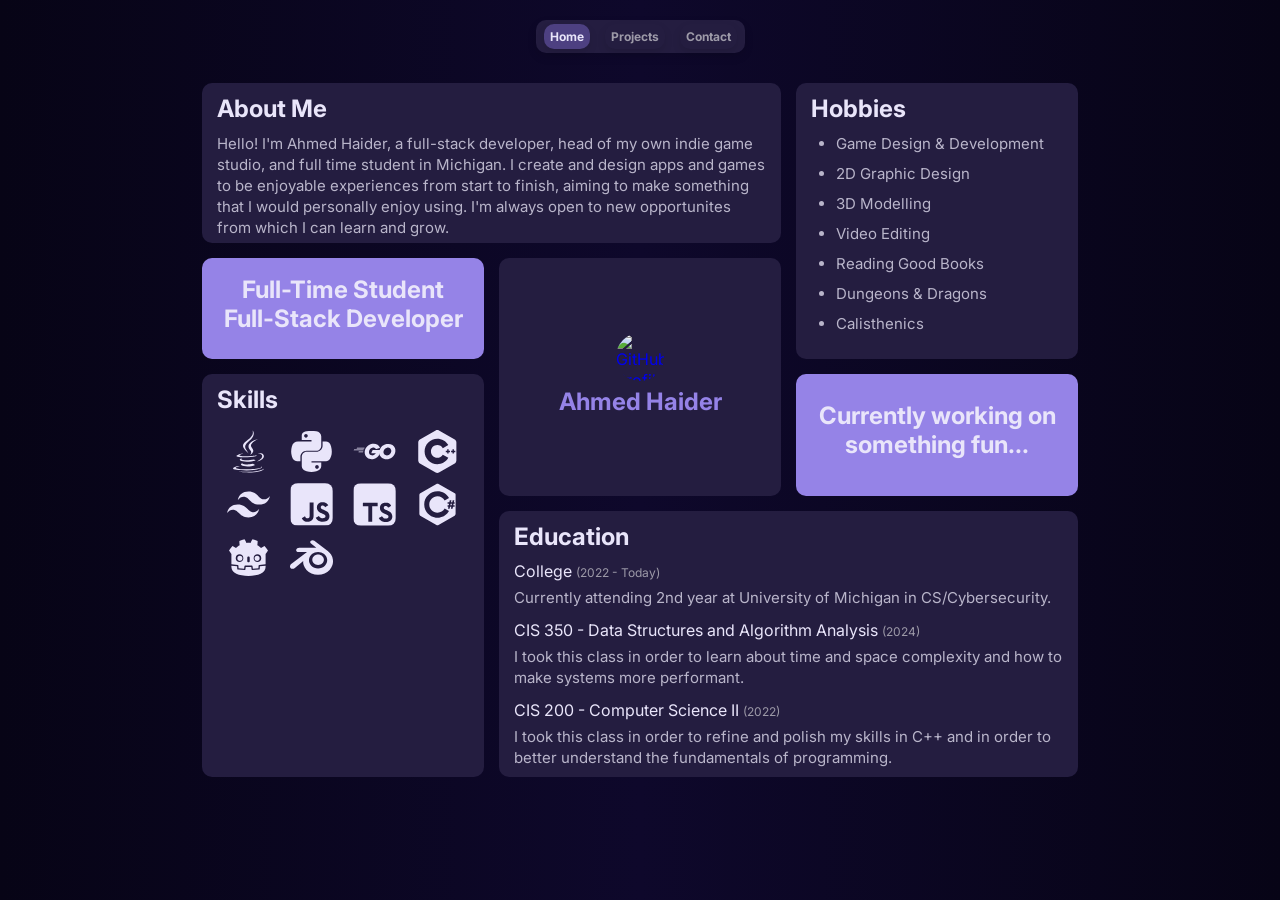
==== commit 229725c5: "Finalize" ====
--- a/index.html
+++ b/index.html
@@ -15,156 +15,243 @@
     <!-- Navigation Bar -->
     <nav class="nav-bar">
         <ul class="nav-list">
-            <li><a href="#home">Home</a></li>
-            <li><a href="#about">About</a></li>
-            <li><a href="#services">Services</a></li>
-            <li><a href="#contact">Contact</a></li>
+            <li><a href="#" class="nav-bar-item active" id="nav-bar-item-home" onclick="showPage('home')">Home</a></li>
+            <!-- <li><a href="#" class="nav-bar-item" id="nav-bar-item-about" onclick="showPage('about')">About</a></li> -->
+            <li><a href="#" class="nav-bar-item" id="nav-bar-item-projects" onclick="showPage('projects')">Projects</a></li>
+            <li><a href="#" class="nav-bar-item" id="nav-bar-item-contact" onclick="showPage('contact')">Contact</a></li>
         </ul>
     </nav>    
 
 
     <!-- Home Page -->
-    <section class="home-grid-container" id="home-grid-container" style="display:none;">
-        <!-- About Me Panel -->
-        <div class="home-grid-item" style="grid-column: 1 / span 2; grid-row: 1 / span 1;">
-            <h5>About Me</h5>
-            <p class = "subtext">
-                Hello! I'm Ahmed Haider, a full-stack developer, head of my own indie game studio, and full time student in Michigan. 
-                I create and design apps and games to be enjoyable experiences from start to finish, aiming to make something that I would personally enjoy using. 
-                I'm always open to new opportunites from which I can learn and grow.
-            </p>
+    <section class="page active" id="home">
+        <div class="home-grid-container" id="home-grid-container" style="display:none;">
+            <!-- About Me Panel -->
+            <div class="grid-item slide-in-left" id="home-grid-item-about" style="grid-column: 1 / span 2; grid-row: 1 / span 1;">
+                <h5>About Me</h5>
+                <p class = "subtext">
+                    Hello! I'm Ahmed Haider, a full-stack developer, head of my own indie game studio, and full time student in Michigan. 
+                    I create and design apps and games to be enjoyable experiences from start to finish, aiming to make something that I would personally enjoy using. 
+                    I'm always open to new opportunites from which I can learn and grow.
+                </p>
+            </div>
+
+            <!-- Hobbies Panel -->
+            <div class="grid-item slide-in-up" id="home-grid-item-hobbies" style="grid-column: 3 / span 1; grid-row: 1 / span 2;">
+                <h5>Hobbies</h5>
+                <div class = "subtext">
+                    <ul style="margin-left: 10%; line-height: 200%;">
+                        <li>Game Design & Development</li>
+                        <li>2D Graphic Design</li>
+                        <li>3D Modelling</li>
+                        <li>Video Editing</li>
+                        <li>Reading Good Books</li>
+                        <li>Dungeons & Dragons</li>
+                        <li>Calisthenics</li>
+                    </ul>
+                </div>
+            </div>
+
+            <!-- Education Panel -->
+            <div class="grid-item slide-in-right" id="home-grid-item-education" style="grid-column: 2 / span 2; grid-row: 4 / span 1;">
+                <h5>Education</h5>
+
+                <p>College <small>(2022 - Today)</small><br>
+                    <div class = "subtext">Currently attending 2nd year at University of Michigan in CS/Cybersecurity.</div>
+                </p> 
+                <p>CIS 350 - Data Structures and Algorithm Analysis <small>(2024)</small><br>
+                    <div class = "subtext">I took this class in order to learn about time and space complexity and how to make systems more performant.</div>
+                </p> 
+                <p>CIS 200 - Computer Science II <small>(2022)</small><br>
+                    <div class = "subtext">I took this class in order to refine and polish my skills in C++ and in order to better understand the fundamentals of programming.</div>
+                </p> 
+
+            </div>
+
+            <!-- Skills Panel -->
+            <div class="grid-item slide-in-down" id="home-grid-item-skills" style="grid-column: 1 / span 1; grid-row: 3 / span 2;">
+                <h5>Skills</h5>
+
+                <div class="image-grid">
+                    <a href="https://www.oracle.com/ca-en/java/" target="_blank">
+                        <svg viewBox="0 0 128 128">
+                            <path fill="#EA2D2E" d="M47.617 98.12c-19.192 5.362 11.677 16.439 36.115 5.969-4.003-1.556-6.874-3.351-6.874-3.351-10.897 2.06-15.952 2.222-25.844 1.092-8.164-.935-3.397-3.71-3.397-3.71zm33.189-10.46c-14.444 2.779-22.787 2.69-33.354 1.6-8.171-.845-2.822-4.805-2.822-4.805-21.137 7.016 11.767 14.977 41.309 6.336-3.14-1.106-5.133-3.131-5.133-3.131zm11.319-60.575c.001 0-42.731 10.669-22.323 34.187 6.024 6.935-1.58 13.17-1.58 13.17s15.289-7.891 8.269-17.777c-6.559-9.215-11.587-13.793 15.634-29.58zm9.998 81.144s3.529 2.91-3.888 5.159c-14.102 4.272-58.706 5.56-71.095.171-4.45-1.938 3.899-4.625 6.526-5.192 2.739-.593 4.303-.485 4.303-.485-4.952-3.487-32.013 6.85-13.742 9.815 49.821 8.076 90.817-3.637 77.896-9.468zM85 77.896c2.395-1.634 5.703-3.053 5.703-3.053s-9.424 1.685-18.813 2.474c-11.494.964-23.823 1.154-30.012.326-14.652-1.959 8.033-7.348 8.033-7.348s-8.812-.596-19.644 4.644C17.455 81.134 61.958 83.958 85 77.896zm5.609 15.145c-.108.29-.468.616-.468.616 31.273-8.221 19.775-28.979 4.822-23.725-1.312.464-2 1.543-2 1.543s.829-.334 2.678-.72c7.559-1.575 18.389 10.119-5.032 22.286zM64.181 70.069c-4.614-10.429-20.26-19.553.007-35.559C89.459 14.563 76.492 1.587 76.492 1.587c5.23 20.608-18.451 26.833-26.999 39.667-5.821 8.745 2.857 18.142 14.688 28.815zm27.274 51.748c-19.187 3.612-42.854 3.191-56.887.874 0 0 2.874 2.38 17.646 3.331 22.476 1.437 57-.8 57.816-11.436.001 0-1.57 4.032-18.575 7.231z"></path>
+                        </svg>
+                    </a>
+
+                    <a href="https://www.python.org/" target="_blank">
+                        <svg viewBox="0 0 128 128">
+                            <path fill="#FFD845" d="M49.33 62h29.159C86.606 62 93 55.132 93 46.981V19.183c0-7.912-6.632-13.856-14.555-15.176-5.014-.835-10.195-1.215-15.187-1.191-4.99.023-9.612.448-13.805 1.191C37.098 6.188 35 10.758 35 19.183V30h29v4H23.776c-8.484 0-15.914 5.108-18.237 14.811-2.681 11.12-2.8 17.919 0 29.53C7.614 86.983 12.569 93 21.054 93H31V79.952C31 70.315 39.428 62 49.33 62zm-1.838-39.11c-3.026 0-5.478-2.479-5.478-5.545 0-3.079 2.451-5.581 5.478-5.581 3.015 0 5.479 2.502 5.479 5.581-.001 3.066-2.465 5.545-5.479 5.545zm74.789 25.921C120.183 40.363 116.178 34 107.682 34H97v12.981C97 57.031 88.206 65 78.489 65H49.33C41.342 65 35 72.326 35 80.326v27.8c0 7.91 6.745 12.564 14.462 14.834 9.242 2.717 17.994 3.208 29.051 0C85.862 120.831 93 116.549 93 108.126V97H64v-4h43.682c8.484 0 11.647-5.776 14.599-14.66 3.047-9.145 2.916-17.799 0-29.529zm-41.955 55.606c3.027 0 5.479 2.479 5.479 5.547 0 3.076-2.451 5.579-5.479 5.579-3.015 0-5.478-2.502-5.478-5.579 0-3.068 2.463-5.547 5.478-5.547z"></path>
+                        </svg>
+                    </a>
+
+                    <a href="https://go.dev/" target="_blank">
+                        <svg viewBox="0 0 128 128">
+                            <g fill="#00acd7" fill-rule="evenodd"><path d="M11.156 54.829c-.243 0-.303-.122-.182-.303l1.273-1.637c.12-.182.424-.303.666-.303H34.55c.243 0 .303.182.182.364l-1.03 1.576c-.121.181-.424.363-.606.363zM2.004 60.404c-.242 0-.303-.12-.182-.303l1.273-1.636c.121-.182.424-.303.667-.303h27.636c.242 0 .364.182.303.364l-.485 1.454c-.06.243-.303.364-.545.364zM16.67 65.98c-.242 0-.302-.182-.181-.364l.848-1.515c.122-.182.364-.363.607-.363h12.12c.243 0 .364.181.364.424l-.12 1.454c0 .243-.243.425-.425.425zM79.58 53.738c-3.819.97-6.425 1.697-10.182 2.666-.91.243-.97.303-1.758-.606-.909-1.03-1.576-1.697-2.848-2.303-3.819-1.878-7.516-1.333-10.97.91-4.121 2.666-6.242 6.605-6.182 11.514.06 4.849 3.394 8.849 8.182 9.516 4.121.545 7.576-.91 10.303-4 .545-.667 1.03-1.394 1.636-2.243H56.064c-1.272 0-1.575-.788-1.151-1.818.788-1.879 2.242-5.03 3.09-6.606.183-.364.607-.97 1.516-.97h22.06c-.12 1.637-.12 3.273-.363 4.91-.667 4.363-2.303 8.363-4.97 11.878-4.364 5.758-10.06 9.333-17.273 10.303-5.939.788-11.454-.364-16.302-4-4.485-3.394-7.03-7.879-7.697-13.454-.788-6.606 1.151-12.546 5.151-17.758 4.303-5.636 10-9.212 16.97-10.485 5.697-1.03 11.151-.363 16.06 2.97 3.212 2.121 5.515 5.03 7.03 8.545.364.546.122.849-.606 1.03z"></path><path d="M99.64 87.253c-5.515-.122-10.546-1.697-14.788-5.334-3.576-3.09-5.818-7.03-6.545-11.697-1.091-6.848.787-12.909 4.909-18.302 4.424-5.819 9.757-8.849 16.97-10.122 6.181-1.09 12-.484 17.272 3.091 4.788 3.273 7.757 7.697 8.545 13.515 1.03 8.182-1.333 14.849-6.97 20.546-4 4.06-8.909 6.606-14.545 7.757-1.636.303-3.273.364-4.848.546zm14.424-24.485c-.06-.788-.06-1.394-.182-2-1.09-6-6.606-9.394-12.363-8.06-5.637 1.272-9.273 4.848-10.606 10.545-1.091 4.727 1.212 9.515 5.575 11.454 3.334 1.455 6.667 1.273 9.879-.363 4.788-2.485 7.394-6.364 7.697-11.576z" fill-rule="nonzero"></path></g>
+                        </svg>  
+                    </a>
+
+                    <a href="https://en.wikipedia.org/wiki/C%2B%2B" target="_blank">
+                        <svg viewBox="0 0 128 128">
+                            <path fill="#004482" d="M63.443 0c-1.782 0-3.564.39-4.916 1.172L11.594 28.27C8.89 29.828 6.68 33.66 6.68 36.78v54.197c0 1.562.55 3.298 1.441 4.841l-.002.002c.89 1.543 2.123 2.89 3.475 3.672l46.931 27.094c2.703 1.562 7.13 1.562 9.832 0h.002l46.934-27.094c1.352-.78 2.582-2.129 3.473-3.672.89-1.543 1.441-3.28 1.441-4.843V36.779c0-1.557-.55-3.295-1.441-4.838v-.002c-.891-1.545-2.121-2.893-3.473-3.67L68.359 1.173C67.008.39 65.226 0 63.443 0zm.002 26.033c13.465 0 26.02 7.246 32.77 18.91l-16.38 9.479c-3.372-5.836-9.66-9.467-16.39-9.467-10.432 0-18.922 8.49-18.922 18.924S53.013 82.8 63.445 82.8c6.735 0 13.015-3.625 16.395-9.465l16.375 9.477c-6.746 11.662-19.305 18.91-32.77 18.91-20.867 0-37.843-16.977-37.843-37.844s16.976-37.844 37.843-37.844v-.002zM92.881 57.57h4.201v4.207h4.203v4.203h-4.203v4.207h-4.201V65.98h-4.207v-4.203h4.207V57.57zm15.765 0h4.208v4.207h4.203v4.203h-4.203v4.207h-4.208V65.98h-4.205v-4.203h4.205V57.57z"></path>
+                        </svg>
+                    </a>
+
+                    <a href="https://tailwindcss.com/" target="_blank">
+                        <svg viewBox="0 0 128 128">
+                            <path d="M64.004 25.602c-17.067 0-27.73 8.53-32 25.597 6.398-8.531 13.867-11.73 22.398-9.597 4.871 1.214 8.352 4.746 12.207 8.66C72.883 56.629 80.145 64 96.004 64c17.066 0 27.73-8.531 32-25.602-6.399 8.536-13.867 11.735-22.399 9.602-4.87-1.215-8.347-4.746-12.207-8.66-6.27-6.367-13.53-13.738-29.394-13.738zM32.004 64c-17.066 0-27.73 8.531-32 25.602C6.402 81.066 13.87 77.867 22.402 80c4.871 1.215 8.352 4.746 12.207 8.66 6.274 6.367 13.536 13.738 29.395 13.738 17.066 0 27.73-8.53 32-25.597-6.399 8.531-13.867 11.73-22.399 9.597-4.87-1.214-8.347-4.746-12.207-8.66C55.128 71.371 47.868 64 32.004 64zm0 0" fill="#38bdf8"></path>
+                        </svg>
+                    </a>
+
+                    <a href="https://developer.mozilla.org/en-US/docs/Web/JavaScript" target="_blank">
+                        <svg viewBox="0 0 128 128">
+                            <path fill="#F0DB4F" d="M2 1v125h125V1H2zm66.119 106.513c-1.845 3.749-5.367 6.212-9.448 7.401-6.271 1.44-12.269.619-16.731-2.059-2.986-1.832-5.318-4.652-6.901-7.901l9.52-5.83c.083.035.333.487.667 1.071 1.214 2.034 2.261 3.474 4.319 4.485 2.022.69 6.461 1.131 8.175-2.427 1.047-1.81.714-7.628.714-14.065C58.433 78.073 58.48 68 58.48 58h11.709c0 11 .06 21.418 0 32.152.025 6.58.596 12.446-2.07 17.361zm48.574-3.308c-4.07 13.922-26.762 14.374-35.83 5.176-1.916-2.165-3.117-3.296-4.26-5.795 4.819-2.772 4.819-2.772 9.508-5.485 2.547 3.915 4.902 6.068 9.139 6.949 5.748.702 11.531-1.273 10.234-7.378-1.333-4.986-11.77-6.199-18.873-11.531-7.211-4.843-8.901-16.611-2.975-23.335 1.975-2.487 5.343-4.343 8.877-5.235l3.688-.477c7.081-.143 11.507 1.727 14.756 5.355.904.916 1.642 1.904 3.022 4.045-3.772 2.404-3.76 2.381-9.163 5.879-1.154-2.486-3.069-4.046-5.093-4.724-3.142-.952-7.104.083-7.926 3.403-.285 1.023-.226 1.975.227 3.665 1.273 2.903 5.545 4.165 9.377 5.926 11.031 4.474 14.756 9.271 15.672 14.981.882 4.916-.213 8.105-.38 8.581z"></path>
+                        </svg>
+                    </a>
+
+                    <a href="https://www.typescriptlang.org/" target="_blank">
+                        <svg viewBox="0 0 128 128">
+                            <path fill="#007acc" d="M2 63.91v62.5h125v-125H2zm100.73-5a15.56 15.56 0 017.82 4.5 20.58 20.58 0 013 4c0 .16-5.4 3.81-8.69 5.85-.12.08-.6-.44-1.13-1.23a7.09 7.09 0 00-5.87-3.53c-3.79-.26-6.23 1.73-6.21 5a4.58 4.58 0 00.54 2.34c.83 1.73 2.38 2.76 7.24 4.86 8.95 3.85 12.78 6.39 15.16 10 2.66 4 3.25 10.46 1.45 15.24-2 5.2-6.9 8.73-13.83 9.9a38.32 38.32 0 01-9.52-.1A23 23 0 0180 109.19c-1.15-1.27-3.39-4.58-3.25-4.82a9.34 9.34 0 011.15-.73l4.6-2.64 3.59-2.08.75 1.11a16.78 16.78 0 004.74 4.54c4 2.1 9.46 1.81 12.16-.62a5.43 5.43 0 00.69-6.92c-1-1.39-3-2.56-8.59-5-6.45-2.78-9.23-4.5-11.77-7.24a16.48 16.48 0 01-3.43-6.25 25 25 0 01-.22-8c1.33-6.23 6-10.58 12.82-11.87a31.66 31.66 0 019.49.26zm-29.34 5.24v5.12H57.16v46.23H45.65V69.26H29.38v-5a49.19 49.19 0 01.14-5.16c.06-.08 10-.12 22-.1h21.81z"></path>
+                        </svg>
+                    </a>
+
+                    <a href="https://en.wikipedia.org/wiki/C_Sharp_(programming_language)" target="_blank">
+                        <svg viewBox="0 0 128 128">
+                            <path d="M117.5 33.5l.3-.2c-.6-1.1-1.5-2.1-2.4-2.6L67.1 2.9c-.8-.5-1.9-.7-3.1-.7-1.2 0-2.3.3-3.1.7l-48 27.9c-1.7 1-2.9 3.5-2.9 5.4v55.7c0 1.1.2 2.3.9 3.4l-.2.1c.5.8 1.2 1.5 1.9 1.9l48.2 27.9c.8.5 1.9.7 3.1.7 1.2 0 2.3-.3 3.1-.7l48-27.9c1.7-1 2.9-3.5 2.9-5.4V36.1c.1-.8 0-1.7-.4-2.6zm-53.5 70c-21.8 0-39.5-17.7-39.5-39.5S42.2 24.5 64 24.5c14.7 0 27.5 8.1 34.3 20l-13 7.5C81.1 44.5 73.1 39.5 64 39.5c-13.5 0-24.5 11-24.5 24.5s11 24.5 24.5 24.5c9.1 0 17.1-5 21.3-12.4l12.9 7.6c-6.8 11.8-19.6 19.8-34.2 19.8zM115 62h-3.2l-.9 4h4.1v5h-5l-1.2 6h-4.9l1.2-6h-3.8l-1.2 6h-4.8l1.2-6H94v-5h3.5l.9-4H94v-5h5.3l1.2-6h4.9l-1.2 6h3.8l1.2-6h4.8l-1.2 6h2.2v5zm-12.7 4h3.8l.9-4h-3.8z" fill="#68217A"></path>
+                        </svg>
+                    </a>
+
+                    <a href="https://godotengine.org/" target="_blank">
+                        <svg viewBox="0 0 128 128">
+                            <path d="M52.203 9.61c-5.3 1.18-10.543 2.816-15.457 5.292.113 4.34.395 8.496.961 12.72-1.906 1.222-3.914 2.273-5.695 3.702-1.813 1.395-3.66 2.727-5.301 4.36a101.543 101.543 0 00-10.316-6.004C12.543 33.824 8.94 38.297 6 43.305c2.313 3.629 4.793 7.273 7.086 10.117v30.723c.059 0 .113.003.168.007L32.09 85.97a2.027 2.027 0 011.828 1.875l.582 8.316 16.426 1.172 1.133-7.672a2.03 2.03 0 012.007-1.734h19.868a2.03 2.03 0 012.007 1.734l1.133 7.672 16.43-1.172.578-8.316a2.027 2.027 0 011.828-1.875l18.828-1.817c.055-.004.11-.007.168-.007V81.69h.008V53.42c2.652-3.335 5.16-7.019 7.086-10.116-2.941-5.008-6.543-9.48-10.395-13.625a101.543 101.543 0 00-10.316 6.004c-1.64-1.633-3.488-2.965-5.3-4.36-1.782-1.43-3.79-2.48-5.696-3.703.566-4.223.848-8.379.96-12.719-4.913-2.476-10.155-4.113-15.456-5.293-2.117 3.559-4.055 7.41-5.738 11.176-2-.332-4.008-.457-6.02-.48V20.3c-.016 0-.027.004-.039.004s-.023-.004-.04-.004v.004c-2.01.023-4.019.148-6.019.48-1.683-3.765-3.62-7.617-5.738-11.176zM37.301 54.55c6.27 0 11.351 5.079 11.351 11.345 0 6.27-5.082 11.351-11.351 11.351-6.266 0-11.348-5.082-11.348-11.351 0-6.266 5.082-11.344 11.348-11.344zm53.398 0c6.266 0 11.348 5.079 11.348 11.345 0 6.27-5.082 11.351-11.348 11.351-6.27 0-11.351-5.082-11.351-11.351 0-6.266 5.082-11.344 11.351-11.344zM64 61.189c2.016 0 3.656 1.488 3.656 3.32v10.449c0 1.832-1.64 3.32-3.656 3.32-2.02 0-3.652-1.488-3.652-3.32v-10.45c0-1.831 1.632-3.32 3.652-3.32zm0 0"></path><path d="M98.008 89.84l-.582 8.36a2.024 2.024 0 01-1.88 1.878l-20.062 1.434c-.046.004-.097.004-.144.004-.996 0-1.86-.73-2.004-1.73l-1.152-7.806H55.816l-1.152 7.805a2.026 2.026 0 01-2.148 1.727l-20.063-1.434a2.024 2.024 0 01-1.879-1.879l-.582-8.36-16.937-1.632c.008 1.82.03 3.816.03 4.211 0 17.887 22.692 26.484 50.88 26.582h.07c28.188-.098 50.871-8.695 50.871-26.582 0-.402.024-2.39.031-4.211zm0 0" fill="#010102"></path><path d="M45.922 66.566a7.531 7.531 0 01-7.535 7.532 7.534 7.534 0 01-7.535-7.532 7.534 7.534 0 017.535-7.53 7.531 7.531 0 017.535 7.53m36.156 0a7.53 7.53 0 007.531 7.532 7.531 7.531 0 100-15.063 7.53 7.53 0 00-7.53 7.531"></path>
+                        </svg>
+                    </a>
+
+                    <a href="https://www.blender.org/" target="_blank">
+                        <svg viewBox="0 0 128 128">
+                            <path d="M66.332 70.032c.24-4.242 2.327-7.987 5.485-10.634 3.094-2.602 7.248-4.193 11.809-4.193 4.537 0 8.69 1.59 11.78 4.193 3.163 2.647 5.237 6.392 5.485 10.634.24 4.35-1.523 8.41-4.605 11.417-3.158 3.05-7.627 4.977-12.66 4.977-5.037 0-9.526-1.915-12.664-4.977-3.094-3.006-4.853-7.044-4.606-11.397zm0 0" fill="#235785"></path><path d="M39.245 79.002c.028 1.66.564 4.89 1.36 7.404 1.682 5.336 4.537 10.273 8.49 14.599 4.062 4.465 9.074 8.055 14.85 10.61 6.073 2.67 12.665 4.037 19.505 4.037 6.84-.009 13.432-1.4 19.504-4.102 5.776-2.582 10.79-6.168 14.85-10.657 3.974-4.374 6.82-9.307 8.491-14.647a37 37 0 001.595-8.163c.208-2.69.12-5.405-.263-8.12a37.535 37.535 0 00-5.417-14.714c-2.574-4.15-5.916-7.76-9.89-10.813l.012-.004-39.955-30.506c-.036-.028-.068-.056-.104-.08-2.619-2.002-7.044-1.994-9.91.008-2.914 2.031-3.25 5.385-.656 7.496l-.012.008 16.682 13.484-50.789.051h-.068c-4.197.004-8.239 2.739-9.03 6.213-.82 3.521 2.035 6.46 6.412 6.46l-.008.016 25.736-.048L4.58 82.524c-.056.044-.12.088-.176.132C.069 85.95-1.33 91.446 1.4 94.9c2.778 3.522 8.666 3.546 13.047.02L39.505 74.51s-.368 2.758-.336 4.397zm64.56 9.219c-5.168 5.228-12.416 8.21-20.227 8.21-7.831.012-15.079-2.918-20.248-8.142-2.526-2.559-4.377-5.473-5.528-8.591a22.202 22.202 0 01-1.271-9.602 22.446 22.446 0 012.778-9.039c1.507-2.714 3.59-5.18 6.14-7.267 5.033-4.058 11.42-6.28 18.1-6.28 6.709-.008 13.097 2.174 18.13 6.236 2.55 2.075 4.625 4.529 6.14 7.243a22.302 22.302 0 012.774 9.043 22.313 22.313 0 01-1.271 9.598c-1.147 3.142-3.002 6.056-5.533 8.615zm0 0" fill="#e87500"></path>
+                        </svg>
+                    </a>
+                </div>
+            </div>
+
+            <!-- 1st Filler Panel -->
+            <div class="grid-item slide-in-right" id="home-grid-item-filler-1" style="grid-column: 3 / span 1; grid-row: 3 / span 1; --override-bg: var(--primary); justify-content: center; align-items: center; text-align: center;">
+                <h5 style="line-height: normal">
+                    Currently working on<br>something fun...
+                </h5>
+            </div>
+
+            <!-- 2nd Filler Panel -->
+            <div class="grid-item slide-in-left" id="home-grid-item-filler-2" style="grid-column: 1 / span 1; grid-row: 2 / span 1; --override-bg: var(--primary); justify-content: center; align-items: center; text-align: center;">
+                <h5 style="line-height: normal">
+                    Full-Time Student<br>Full-Stack Developer
+                </h5>
+            </div>
+
+            <!-- Profile Panel -->
+            <div class="grid-item fade-in-scale-up" id="home-grid-item-profile" style="grid-column: 2 / span 1; grid-row: 2 / span 2; justify-content: center; align-items: center;">
+                <a href="https://github.com/ashaider" target="_blank" class="no-highlight">
+                    <div class="squircle-button" style="display: flex; flex-direction: column; justify-content: center; align-items: center;">
+                        <img src="https://github.com/ashaider.png" alt="GitHub Profile Picture" style="width: 48px; height: 48px; border-radius: 50%; margin-bottom: 10px;">     
+                        <h5 style="color: var(--primary);">
+                            Ahmed Haider
+                        </h5>
+                </div>
+                </a>           
+            </div>
         </div>
-
-        <div class="home-grid-item" style="grid-column: 3 / span 1; grid-row: 1 / span 2;">
-            Filler Top Right
+    </section>
+
+    <!-- About Me Page -->
+    <section class="page" id="about" style="align-items: center; justify-content: center;">
+        <p>WHAT IS UP GUYS ITS ME THE GUY who can the about me</p>
+    </section>
+
+    <!-- Projects Page -->
+    <section class="page" id="projects">
+
+        <div class="scrollable" id="project-scroller">
+            <!-- Project One -->
+            <div class="project-grid-container">
+                <div class="grid-item project-image" style="grid-column: 1 / span 1; grid-row: 1 / span 2; justify-content: center;">
+                    <img src="assets/images/projects/yasfs.webp" alt="Yet Another Simple File Sorter project image" 
+                    style="position: absolute; top: 0; left: 0; width: 100%; height: 100%; object-fit: cover; border-radius: 10px;">
+                </div>
+
+                <div class="grid-item project-desc" style="grid-column: 2 / span 1; grid-row: 1 / span 1;">
+                    <h5>YASFS</h5>
+                    
+                    <p class = "subtext">
+                        Yet Another Simple File Sorter, or yasfs for short, is a Python-based command-line tool that organizes and sorts files by their extension types.
+                        Being a command-line tool with many customizable and flexible settings, it is ideal for quick, easy, automated file management.
+                    </p> 
+
+                    <div class="tags">
+                        <span class="tag">Python</span>
+                        <span class="tag">PIP</span>
+                    </div>
+                </div>
+
+                <div class="grid-item project-link" style="grid-column: 2 / span 1; grid-row: 2 / span 1; justify-content: center; align-items: center; ">
+                    <a href="https://github.com/ashaider/yet-another-simple-file-sorter/" target="_blank" class="no-highlight" style="color: var(--subtext);">
+                        <div class="squircle-button">
+                            <svg xmlns="http://www.w3.org/2000/svg" width="36" height="36" viewBox="0 0 16 16">
+                                <path fill-rule="evenodd" d="M8.636 3.5a.5.5 0 0 0-.5-.5H1.5A1.5 1.5 0 0 0 0 4.5v10A1.5 1.5 0 0 0 1.5 16h10a1.5 1.5 0 0 0 1.5-1.5V7.864a.5.5 0 0 0-1 0V14.5a.5.5 0 0 1-.5.5h-10a.5.5 0 0 1-.5-.5v-10a.5.5 0 0 1 .5-.5h6.636a.5.5 0 0 0 .5-.5"/>
+                                <path fill-rule="evenodd" d="M16 .5a.5.5 0 0 0-.5-.5h-5a.5.5 0 0 0 0 1h3.793L6.146 9.146a.5.5 0 1 0 .708.708L15 1.707V5.5a.5.5 0 0 0 1 0z"/>
+                            </svg>
+                        </div>
+                    </a>
+                </div>
+            </div>
+
         </div>
-
-        <!-- Education Panel -->
-        <div class="home-grid-item" style="grid-column: 2 / span 2; grid-row: 4 / span 2;">
-            <h5>Education</h5>
-
-            <p>College <small>(2022 - Today)</small><br>
-                <div class = "subtext">Currently attending 2nd year at University of Michigan in CS/Cybersecurity.</div>
-            </p> 
-            <p>CIS 350 - Data Structures and Algorithm Analysis <small>(2024)</small><br>
-                <div class = "subtext">I took this class in order to learn about time and space complexity and how to make systems more performant.</div>
-            </p> 
-            <p>CIS 200 - Computer Science II <small>(2022)</small><br>
-                <div class = "subtext">I took this class in order to refine and polish my skills in C++ and in order to better understand the fundamentals of programming.</div>
-            </p> 
+    </section>
+
+    <!-- Contact Page -->
+    <section class="page" id="contact">
+        <div class="contact-grid-container" id="contact-grid-container">
+
+            <!-- Github Panel -->
+            <div class="grid-item slide-in-up" id="contact-grid-item-github" style="grid-column: 1 / span 1; grid-row: 2 / span 1; justify-content: center; align-items: center; text-align: center;">
+                <a href="https://github.com/ashaider/" target="_blank" class="no-highlight" style="color: var(--subtext)">
+                    <div class="squircle-button">
+                        <svg width="64" height="64" viewBox="0 0 128 128">
+                            <g fill="var(--subtext)"><path fill-rule="evenodd" clip-rule="evenodd" d="M64 5.103c-33.347 0-60.388 27.035-60.388 60.388 0 26.682 17.303 49.317 41.297 57.303 3.017.56 4.125-1.31 4.125-2.905 0-1.44-.056-6.197-.082-11.243-16.8 3.653-20.345-7.125-20.345-7.125-2.747-6.98-6.705-8.836-6.705-8.836-5.48-3.748.413-3.67.413-3.67 6.063.425 9.257 6.223 9.257 6.223 5.386 9.23 14.127 6.562 17.573 5.02.542-3.903 2.107-6.568 3.834-8.076-13.413-1.525-27.514-6.704-27.514-29.843 0-6.593 2.36-11.98 6.223-16.21-.628-1.52-2.695-7.662.584-15.98 0 0 5.07-1.623 16.61 6.19C53.7 35 58.867 34.327 64 34.304c5.13.023 10.3.694 15.127 2.033 11.526-7.813 16.59-6.19 16.59-6.19 3.287 8.317 1.22 14.46.593 15.98 3.872 4.23 6.215 9.617 6.215 16.21 0 23.194-14.127 28.3-27.574 29.796 2.167 1.874 4.097 5.55 4.097 11.183 0 8.08-.07 14.583-.07 16.572 0 1.607 1.088 3.49 4.148 2.897 23.98-7.994 41.263-30.622 41.263-57.294C124.388 32.14 97.35 5.104 64 5.104z"></path><path d="M26.484 91.806c-.133.3-.605.39-1.035.185-.44-.196-.685-.605-.543-.906.13-.31.603-.395 1.04-.188.44.197.69.61.537.91zm2.446 2.729c-.287.267-.85.143-1.232-.28-.396-.42-.47-.983-.177-1.254.298-.266.844-.14 1.24.28.394.426.472.984.17 1.255zM31.312 98.012c-.37.258-.976.017-1.35-.52-.37-.538-.37-1.183.01-1.44.373-.258.97-.025 1.35.507.368.545.368 1.19-.01 1.452zm3.261 3.361c-.33.365-1.036.267-1.552-.23-.527-.487-.674-1.18-.343-1.544.336-.366 1.045-.264 1.564.23.527.486.686 1.18.333 1.543zm4.5 1.951c-.147.473-.825.688-1.51.486-.683-.207-1.13-.76-.99-1.238.14-.477.823-.7 1.512-.485.683.206 1.13.756.988 1.237zm4.943.361c.017.498-.563.91-1.28.92-.723.017-1.308-.387-1.315-.877 0-.503.568-.91 1.29-.924.717-.013 1.306.387 1.306.88zm4.598-.782c.086.485-.413.984-1.126 1.117-.7.13-1.35-.172-1.44-.653-.086-.498.422-.997 1.122-1.126.714-.123 1.354.17 1.444.663zm0 0"></path></g>
+                        </svg>
+                        <h5>Repositories</h5>
+                    </div>
+                </a>
+            </div>
+            
+            <!-- Email Panel -->
+            <div class="grid-item slide-in-left" id="contact-grid-item-email" style="grid-column: 1 / span 1; grid-row: 1 / span 1; justify-content: center; align-items: center; text-align: center;">
+                <h5>Get in Touch</h5>
+                <a href="mailto:ahmedsyedh1+jobs@gmail.com" class="no-highlight" style="color: var(--subtext)">
+                    <div class="squircle-container squircle-button">
+                        <svg xmlns="http://www.w3.org/2000/svg" width="35" height="22" viewBox="0 0 122.88 85.57" style="fill: var(--subtext);">
+                            <title>mail</title><path d="M3.8,0,62.48,47.85,118.65,0ZM0,80.52,41.8,38.61,0,4.53v76ZM46.41,42.37,3.31,85.57h115.9L78,42.37,64.44,53.94h0a3,3,0,0,1-3.78.05L46.41,42.37Zm36.12-3.84,40.35,42.33V4.16L82.53,38.53Z"/>
+                        </svg>
+                        <subtext>ahmedsyedh1@gmail.com</subtext>
+                    </div>
+                </a>
+            </div>
+
+            <!-- Linkedin Panel -->
+            <div class="grid-item slide-in-left" id="contact-grid-item-linkedin" style="grid-column: 2 / span 1; grid-row: 1 / span 2; justify-content: center; align-items: center; text-align: center;">
+                <a href="https://www.linkedin.com/in/ahmed-haider-970650305/" target="_blank" class="no-highlight" style="color: var(--subtext)">
+                    <div class="squircle-button">
+                        <svg width="96" height="96" viewBox="0 0 128 128">
+                            <path d="M116 3H12a8.91 8.91 0 00-9 8.8v104.42a8.91 8.91 0 009 8.78h104a8.93 8.93 0 009-8.81V11.77A8.93 8.93 0 00116 3zM39.17 107H21.06V48.73h18.11zm-9-66.21a10.5 10.5 0 1110.49-10.5 10.5 10.5 0 01-10.54 10.48zM107 107H88.89V78.65c0-6.75-.12-15.44-9.41-15.44s-10.87 7.36-10.87 15V107H50.53V48.73h17.36v8h.24c2.42-4.58 8.32-9.41 17.13-9.41C103.6 47.28 107 59.35 107 75z"></path>
+                        </svg>
+                        <h5 style="line-height: 28px;">Visit my<br>LinkedIn profile</h5>
+                    </div>
+                </a>
+            </div>
 
         </div>
-
-        <!-- Skills Panel -->
-        <div class="home-grid-item" style="grid-column: 1 / span 1; grid-row: 3 / span 3;">
-            <h5>Skills</h5>
-
-            <div class="image-grid">
-                <a href="https://www.oracle.com/ca-en/java/" target="_blank">
-                    <svg viewBox="0 0 128 128">
-                        <path fill="#EA2D2E" d="M47.617 98.12c-19.192 5.362 11.677 16.439 36.115 5.969-4.003-1.556-6.874-3.351-6.874-3.351-10.897 2.06-15.952 2.222-25.844 1.092-8.164-.935-3.397-3.71-3.397-3.71zm33.189-10.46c-14.444 2.779-22.787 2.69-33.354 1.6-8.171-.845-2.822-4.805-2.822-4.805-21.137 7.016 11.767 14.977 41.309 6.336-3.14-1.106-5.133-3.131-5.133-3.131zm11.319-60.575c.001 0-42.731 10.669-22.323 34.187 6.024 6.935-1.58 13.17-1.58 13.17s15.289-7.891 8.269-17.777c-6.559-9.215-11.587-13.793 15.634-29.58zm9.998 81.144s3.529 2.91-3.888 5.159c-14.102 4.272-58.706 5.56-71.095.171-4.45-1.938 3.899-4.625 6.526-5.192 2.739-.593 4.303-.485 4.303-.485-4.952-3.487-32.013 6.85-13.742 9.815 49.821 8.076 90.817-3.637 77.896-9.468zM85 77.896c2.395-1.634 5.703-3.053 5.703-3.053s-9.424 1.685-18.813 2.474c-11.494.964-23.823 1.154-30.012.326-14.652-1.959 8.033-7.348 8.033-7.348s-8.812-.596-19.644 4.644C17.455 81.134 61.958 83.958 85 77.896zm5.609 15.145c-.108.29-.468.616-.468.616 31.273-8.221 19.775-28.979 4.822-23.725-1.312.464-2 1.543-2 1.543s.829-.334 2.678-.72c7.559-1.575 18.389 10.119-5.032 22.286zM64.181 70.069c-4.614-10.429-20.26-19.553.007-35.559C89.459 14.563 76.492 1.587 76.492 1.587c5.23 20.608-18.451 26.833-26.999 39.667-5.821 8.745 2.857 18.142 14.688 28.815zm27.274 51.748c-19.187 3.612-42.854 3.191-56.887.874 0 0 2.874 2.38 17.646 3.331 22.476 1.437 57-.8 57.816-11.436.001 0-1.57 4.032-18.575 7.231z"></path>
-                    </svg>
-                </a>
-
-                <a href="https://www.python.org/" target="_blank">
-                    <svg viewBox="0 0 128 128">
-                        <path fill="#FFD845" d="M49.33 62h29.159C86.606 62 93 55.132 93 46.981V19.183c0-7.912-6.632-13.856-14.555-15.176-5.014-.835-10.195-1.215-15.187-1.191-4.99.023-9.612.448-13.805 1.191C37.098 6.188 35 10.758 35 19.183V30h29v4H23.776c-8.484 0-15.914 5.108-18.237 14.811-2.681 11.12-2.8 17.919 0 29.53C7.614 86.983 12.569 93 21.054 93H31V79.952C31 70.315 39.428 62 49.33 62zm-1.838-39.11c-3.026 0-5.478-2.479-5.478-5.545 0-3.079 2.451-5.581 5.478-5.581 3.015 0 5.479 2.502 5.479 5.581-.001 3.066-2.465 5.545-5.479 5.545zm74.789 25.921C120.183 40.363 116.178 34 107.682 34H97v12.981C97 57.031 88.206 65 78.489 65H49.33C41.342 65 35 72.326 35 80.326v27.8c0 7.91 6.745 12.564 14.462 14.834 9.242 2.717 17.994 3.208 29.051 0C85.862 120.831 93 116.549 93 108.126V97H64v-4h43.682c8.484 0 11.647-5.776 14.599-14.66 3.047-9.145 2.916-17.799 0-29.529zm-41.955 55.606c3.027 0 5.479 2.479 5.479 5.547 0 3.076-2.451 5.579-5.479 5.579-3.015 0-5.478-2.502-5.478-5.579 0-3.068 2.463-5.547 5.478-5.547z"></path>
-                    </svg>
-                </a>
-
-                <a href="https://go.dev/" target="_blank">
-                    <svg viewBox="0 0 128 128">
-                        <g fill="#00acd7" fill-rule="evenodd"><path d="M11.156 54.829c-.243 0-.303-.122-.182-.303l1.273-1.637c.12-.182.424-.303.666-.303H34.55c.243 0 .303.182.182.364l-1.03 1.576c-.121.181-.424.363-.606.363zM2.004 60.404c-.242 0-.303-.12-.182-.303l1.273-1.636c.121-.182.424-.303.667-.303h27.636c.242 0 .364.182.303.364l-.485 1.454c-.06.243-.303.364-.545.364zM16.67 65.98c-.242 0-.302-.182-.181-.364l.848-1.515c.122-.182.364-.363.607-.363h12.12c.243 0 .364.181.364.424l-.12 1.454c0 .243-.243.425-.425.425zM79.58 53.738c-3.819.97-6.425 1.697-10.182 2.666-.91.243-.97.303-1.758-.606-.909-1.03-1.576-1.697-2.848-2.303-3.819-1.878-7.516-1.333-10.97.91-4.121 2.666-6.242 6.605-6.182 11.514.06 4.849 3.394 8.849 8.182 9.516 4.121.545 7.576-.91 10.303-4 .545-.667 1.03-1.394 1.636-2.243H56.064c-1.272 0-1.575-.788-1.151-1.818.788-1.879 2.242-5.03 3.09-6.606.183-.364.607-.97 1.516-.97h22.06c-.12 1.637-.12 3.273-.363 4.91-.667 4.363-2.303 8.363-4.97 11.878-4.364 5.758-10.06 9.333-17.273 10.303-5.939.788-11.454-.364-16.302-4-4.485-3.394-7.03-7.879-7.697-13.454-.788-6.606 1.151-12.546 5.151-17.758 4.303-5.636 10-9.212 16.97-10.485 5.697-1.03 11.151-.363 16.06 2.97 3.212 2.121 5.515 5.03 7.03 8.545.364.546.122.849-.606 1.03z"></path><path d="M99.64 87.253c-5.515-.122-10.546-1.697-14.788-5.334-3.576-3.09-5.818-7.03-6.545-11.697-1.091-6.848.787-12.909 4.909-18.302 4.424-5.819 9.757-8.849 16.97-10.122 6.181-1.09 12-.484 17.272 3.091 4.788 3.273 7.757 7.697 8.545 13.515 1.03 8.182-1.333 14.849-6.97 20.546-4 4.06-8.909 6.606-14.545 7.757-1.636.303-3.273.364-4.848.546zm14.424-24.485c-.06-.788-.06-1.394-.182-2-1.09-6-6.606-9.394-12.363-8.06-5.637 1.272-9.273 4.848-10.606 10.545-1.091 4.727 1.212 9.515 5.575 11.454 3.334 1.455 6.667 1.273 9.879-.363 4.788-2.485 7.394-6.364 7.697-11.576z" fill-rule="nonzero"></path></g>
-                    </svg>  
-                </a>
-
-                <a href="https://en.wikipedia.org/wiki/C%2B%2B" target="_blank">
-                    <svg viewBox="0 0 128 128">
-                        <path fill="#004482" d="M63.443 0c-1.782 0-3.564.39-4.916 1.172L11.594 28.27C8.89 29.828 6.68 33.66 6.68 36.78v54.197c0 1.562.55 3.298 1.441 4.841l-.002.002c.89 1.543 2.123 2.89 3.475 3.672l46.931 27.094c2.703 1.562 7.13 1.562 9.832 0h.002l46.934-27.094c1.352-.78 2.582-2.129 3.473-3.672.89-1.543 1.441-3.28 1.441-4.843V36.779c0-1.557-.55-3.295-1.441-4.838v-.002c-.891-1.545-2.121-2.893-3.473-3.67L68.359 1.173C67.008.39 65.226 0 63.443 0zm.002 26.033c13.465 0 26.02 7.246 32.77 18.91l-16.38 9.479c-3.372-5.836-9.66-9.467-16.39-9.467-10.432 0-18.922 8.49-18.922 18.924S53.013 82.8 63.445 82.8c6.735 0 13.015-3.625 16.395-9.465l16.375 9.477c-6.746 11.662-19.305 18.91-32.77 18.91-20.867 0-37.843-16.977-37.843-37.844s16.976-37.844 37.843-37.844v-.002zM92.881 57.57h4.201v4.207h4.203v4.203h-4.203v4.207h-4.201V65.98h-4.207v-4.203h4.207V57.57zm15.765 0h4.208v4.207h4.203v4.203h-4.203v4.207h-4.208V65.98h-4.205v-4.203h4.205V57.57z"></path>
-                    </svg>
-                </a>
-
-                <a href="https://developer.mozilla.org/en-US/docs/Web/HTML" target="_blank">
-                    <svg viewBox="0 0 128 128">
-                        <path fill="#E44D26" d="M19.569 27l8.087 89.919 36.289 9.682 36.39-9.499L108.431 27H19.569zM91.61 47.471l-.507 5.834L90.88 56H48.311l1.017 12h40.54l-.271 2.231-2.615 28.909-.192 1.69L64 106.964v-.005l-.027.012-22.777-5.916L39.65 84h11.168l.791 8.46 12.385 3.139.006-.234v.012l12.412-2.649L77.708 79H39.153l-2.734-30.836L36.152 45h55.724l-.266 2.471zM27.956 1.627h5.622v5.556h5.144V1.627h5.623v16.822h-5.623v-5.633h-5.143v5.633h-5.623V1.627zm23.782 5.579h-4.95V1.627h15.525v5.579h-4.952v11.243h-5.623V7.206zm13.039-5.579h5.862l3.607 5.911 3.603-5.911h5.865v16.822h-5.601v-8.338l-3.867 5.981h-.098l-3.87-5.981v8.338h-5.502V1.627zm21.736 0h5.624v11.262h7.907v5.561H86.513V1.627z"></path>
-                    </svg>
-                </a>
-
-                <a href="https://developer.mozilla.org/en-US/docs/Web/CSS" target="_blank">
-                    <svg viewBox="0 0 128 128">
-                        <path fill="#1572B6" d="M19.67 26l8.069 90.493 36.206 10.05 36.307-10.063L108.33 26H19.67zm69.21 50.488L86.53 98.38l.009 1.875L64 106.55v.001l-.018.015-22.719-6.225L39.726 83h11.141l.79 8.766 12.347 3.295-.004.015v-.032l12.394-3.495L77.702 77H51.795l-.222-2.355-.506-5.647L50.802 66h27.886l1.014-11H37.229l-.223-2.589-.506-6.03L36.235 43h55.597l-.267 3.334-2.685 30.154M89 14.374L81.851 6H89V1H73v4.363L81.39 13H73v5h16zm-19 0L63.193 6H70V1H55v4.363L62.733 13H55v5h15zM52 13h-8V6h8V1H38v17h14z"></path>
-                    </svg>
-                </a>
-
-                <a href="https://tailwindcss.com/" target="_blank">
-                    <svg viewBox="0 0 128 128">
-                        <path d="M64.004 25.602c-17.067 0-27.73 8.53-32 25.597 6.398-8.531 13.867-11.73 22.398-9.597 4.871 1.214 8.352 4.746 12.207 8.66C72.883 56.629 80.145 64 96.004 64c17.066 0 27.73-8.531 32-25.602-6.399 8.536-13.867 11.735-22.399 9.602-4.87-1.215-8.347-4.746-12.207-8.66-6.27-6.367-13.53-13.738-29.394-13.738zM32.004 64c-17.066 0-27.73 8.531-32 25.602C6.402 81.066 13.87 77.867 22.402 80c4.871 1.215 8.352 4.746 12.207 8.66 6.274 6.367 13.536 13.738 29.395 13.738 17.066 0 27.73-8.53 32-25.597-6.399 8.531-13.867 11.73-22.399 9.597-4.87-1.214-8.347-4.746-12.207-8.66C55.128 71.371 47.868 64 32.004 64zm0 0" fill="#38bdf8"></path>
-                    </svg>
-                </a>
-
-                <a href="https://developer.mozilla.org/en-US/docs/Web/JavaScript" target="_blank">
-                    <svg viewBox="0 0 128 128">
-                        <path fill="#F0DB4F" d="M2 1v125h125V1H2zm66.119 106.513c-1.845 3.749-5.367 6.212-9.448 7.401-6.271 1.44-12.269.619-16.731-2.059-2.986-1.832-5.318-4.652-6.901-7.901l9.52-5.83c.083.035.333.487.667 1.071 1.214 2.034 2.261 3.474 4.319 4.485 2.022.69 6.461 1.131 8.175-2.427 1.047-1.81.714-7.628.714-14.065C58.433 78.073 58.48 68 58.48 58h11.709c0 11 .06 21.418 0 32.152.025 6.58.596 12.446-2.07 17.361zm48.574-3.308c-4.07 13.922-26.762 14.374-35.83 5.176-1.916-2.165-3.117-3.296-4.26-5.795 4.819-2.772 4.819-2.772 9.508-5.485 2.547 3.915 4.902 6.068 9.139 6.949 5.748.702 11.531-1.273 10.234-7.378-1.333-4.986-11.77-6.199-18.873-11.531-7.211-4.843-8.901-16.611-2.975-23.335 1.975-2.487 5.343-4.343 8.877-5.235l3.688-.477c7.081-.143 11.507 1.727 14.756 5.355.904.916 1.642 1.904 3.022 4.045-3.772 2.404-3.76 2.381-9.163 5.879-1.154-2.486-3.069-4.046-5.093-4.724-3.142-.952-7.104.083-7.926 3.403-.285 1.023-.226 1.975.227 3.665 1.273 2.903 5.545 4.165 9.377 5.926 11.031 4.474 14.756 9.271 15.672 14.981.882 4.916-.213 8.105-.38 8.581z"></path>
-                    </svg>
-                </a>
-
-                <a href="https://www.typescriptlang.org/" target="_blank">
-                    <svg viewBox="0 0 128 128">
-                        <path fill="#007acc" d="M2 63.91v62.5h125v-125H2zm100.73-5a15.56 15.56 0 017.82 4.5 20.58 20.58 0 013 4c0 .16-5.4 3.81-8.69 5.85-.12.08-.6-.44-1.13-1.23a7.09 7.09 0 00-5.87-3.53c-3.79-.26-6.23 1.73-6.21 5a4.58 4.58 0 00.54 2.34c.83 1.73 2.38 2.76 7.24 4.86 8.95 3.85 12.78 6.39 15.16 10 2.66 4 3.25 10.46 1.45 15.24-2 5.2-6.9 8.73-13.83 9.9a38.32 38.32 0 01-9.52-.1A23 23 0 0180 109.19c-1.15-1.27-3.39-4.58-3.25-4.82a9.34 9.34 0 011.15-.73l4.6-2.64 3.59-2.08.75 1.11a16.78 16.78 0 004.74 4.54c4 2.1 9.46 1.81 12.16-.62a5.43 5.43 0 00.69-6.92c-1-1.39-3-2.56-8.59-5-6.45-2.78-9.23-4.5-11.77-7.24a16.48 16.48 0 01-3.43-6.25 25 25 0 01-.22-8c1.33-6.23 6-10.58 12.82-11.87a31.66 31.66 0 019.49.26zm-29.34 5.24v5.12H57.16v46.23H45.65V69.26H29.38v-5a49.19 49.19 0 01.14-5.16c.06-.08 10-.12 22-.1h21.81z"></path>
-                    </svg>
-                </a>
-
-                <a href="https://en.wikipedia.org/wiki/C_Sharp_(programming_language)" target="_blank">
-                    <svg viewBox="0 0 128 128">
-                        <path d="M117.5 33.5l.3-.2c-.6-1.1-1.5-2.1-2.4-2.6L67.1 2.9c-.8-.5-1.9-.7-3.1-.7-1.2 0-2.3.3-3.1.7l-48 27.9c-1.7 1-2.9 3.5-2.9 5.4v55.7c0 1.1.2 2.3.9 3.4l-.2.1c.5.8 1.2 1.5 1.9 1.9l48.2 27.9c.8.5 1.9.7 3.1.7 1.2 0 2.3-.3 3.1-.7l48-27.9c1.7-1 2.9-3.5 2.9-5.4V36.1c.1-.8 0-1.7-.4-2.6zm-53.5 70c-21.8 0-39.5-17.7-39.5-39.5S42.2 24.5 64 24.5c14.7 0 27.5 8.1 34.3 20l-13 7.5C81.1 44.5 73.1 39.5 64 39.5c-13.5 0-24.5 11-24.5 24.5s11 24.5 24.5 24.5c9.1 0 17.1-5 21.3-12.4l12.9 7.6c-6.8 11.8-19.6 19.8-34.2 19.8zM115 62h-3.2l-.9 4h4.1v5h-5l-1.2 6h-4.9l1.2-6h-3.8l-1.2 6h-4.8l1.2-6H94v-5h3.5l.9-4H94v-5h5.3l1.2-6h4.9l-1.2 6h3.8l1.2-6h4.8l-1.2 6h2.2v5zm-12.7 4h3.8l.9-4h-3.8z" fill="#68217A"></path>
-                    </svg>
-                </a>
-
-                <a href="https://godotengine.org/" target="_blank">
-                    <svg viewBox="0 0 128 128">
-                        <path d="M52.203 9.61c-5.3 1.18-10.543 2.816-15.457 5.292.113 4.34.395 8.496.961 12.72-1.906 1.222-3.914 2.273-5.695 3.702-1.813 1.395-3.66 2.727-5.301 4.36a101.543 101.543 0 00-10.316-6.004C12.543 33.824 8.94 38.297 6 43.305c2.313 3.629 4.793 7.273 7.086 10.117v30.723c.059 0 .113.003.168.007L32.09 85.97a2.027 2.027 0 011.828 1.875l.582 8.316 16.426 1.172 1.133-7.672a2.03 2.03 0 012.007-1.734h19.868a2.03 2.03 0 012.007 1.734l1.133 7.672 16.43-1.172.578-8.316a2.027 2.027 0 011.828-1.875l18.828-1.817c.055-.004.11-.007.168-.007V81.69h.008V53.42c2.652-3.335 5.16-7.019 7.086-10.116-2.941-5.008-6.543-9.48-10.395-13.625a101.543 101.543 0 00-10.316 6.004c-1.64-1.633-3.488-2.965-5.3-4.36-1.782-1.43-3.79-2.48-5.696-3.703.566-4.223.848-8.379.96-12.719-4.913-2.476-10.155-4.113-15.456-5.293-2.117 3.559-4.055 7.41-5.738 11.176-2-.332-4.008-.457-6.02-.48V20.3c-.016 0-.027.004-.039.004s-.023-.004-.04-.004v.004c-2.01.023-4.019.148-6.019.48-1.683-3.765-3.62-7.617-5.738-11.176zM37.301 54.55c6.27 0 11.351 5.079 11.351 11.345 0 6.27-5.082 11.351-11.351 11.351-6.266 0-11.348-5.082-11.348-11.351 0-6.266 5.082-11.344 11.348-11.344zm53.398 0c6.266 0 11.348 5.079 11.348 11.345 0 6.27-5.082 11.351-11.348 11.351-6.27 0-11.351-5.082-11.351-11.351 0-6.266 5.082-11.344 11.351-11.344zM64 61.189c2.016 0 3.656 1.488 3.656 3.32v10.449c0 1.832-1.64 3.32-3.656 3.32-2.02 0-3.652-1.488-3.652-3.32v-10.45c0-1.831 1.632-3.32 3.652-3.32zm0 0"></path><path d="M98.008 89.84l-.582 8.36a2.024 2.024 0 01-1.88 1.878l-20.062 1.434c-.046.004-.097.004-.144.004-.996 0-1.86-.73-2.004-1.73l-1.152-7.806H55.816l-1.152 7.805a2.026 2.026 0 01-2.148 1.727l-20.063-1.434a2.024 2.024 0 01-1.879-1.879l-.582-8.36-16.937-1.632c.008 1.82.03 3.816.03 4.211 0 17.887 22.692 26.484 50.88 26.582h.07c28.188-.098 50.871-8.695 50.871-26.582 0-.402.024-2.39.031-4.211zm0 0" fill="#010102"></path><path d="M45.922 66.566a7.531 7.531 0 01-7.535 7.532 7.534 7.534 0 01-7.535-7.532 7.534 7.534 0 017.535-7.53 7.531 7.531 0 017.535 7.53m36.156 0a7.53 7.53 0 007.531 7.532 7.531 7.531 0 100-15.063 7.53 7.53 0 00-7.53 7.531"></path>
-                    </svg>
-                </a>
-
-                <a href="https://www.blender.org/" target="_blank">
-                    <svg viewBox="0 0 128 128">
-                        <path d="M66.332 70.032c.24-4.242 2.327-7.987 5.485-10.634 3.094-2.602 7.248-4.193 11.809-4.193 4.537 0 8.69 1.59 11.78 4.193 3.163 2.647 5.237 6.392 5.485 10.634.24 4.35-1.523 8.41-4.605 11.417-3.158 3.05-7.627 4.977-12.66 4.977-5.037 0-9.526-1.915-12.664-4.977-3.094-3.006-4.853-7.044-4.606-11.397zm0 0" fill="#235785"></path><path d="M39.245 79.002c.028 1.66.564 4.89 1.36 7.404 1.682 5.336 4.537 10.273 8.49 14.599 4.062 4.465 9.074 8.055 14.85 10.61 6.073 2.67 12.665 4.037 19.505 4.037 6.84-.009 13.432-1.4 19.504-4.102 5.776-2.582 10.79-6.168 14.85-10.657 3.974-4.374 6.82-9.307 8.491-14.647a37 37 0 001.595-8.163c.208-2.69.12-5.405-.263-8.12a37.535 37.535 0 00-5.417-14.714c-2.574-4.15-5.916-7.76-9.89-10.813l.012-.004-39.955-30.506c-.036-.028-.068-.056-.104-.08-2.619-2.002-7.044-1.994-9.91.008-2.914 2.031-3.25 5.385-.656 7.496l-.012.008 16.682 13.484-50.789.051h-.068c-4.197.004-8.239 2.739-9.03 6.213-.82 3.521 2.035 6.46 6.412 6.46l-.008.016 25.736-.048L4.58 82.524c-.056.044-.12.088-.176.132C.069 85.95-1.33 91.446 1.4 94.9c2.778 3.522 8.666 3.546 13.047.02L39.505 74.51s-.368 2.758-.336 4.397zm64.56 9.219c-5.168 5.228-12.416 8.21-20.227 8.21-7.831.012-15.079-2.918-20.248-8.142-2.526-2.559-4.377-5.473-5.528-8.591a22.202 22.202 0 01-1.271-9.602 22.446 22.446 0 012.778-9.039c1.507-2.714 3.59-5.18 6.14-7.267 5.033-4.058 11.42-6.28 18.1-6.28 6.709-.008 13.097 2.174 18.13 6.236 2.55 2.075 4.625 4.529 6.14 7.243a22.302 22.302 0 012.774 9.043 22.313 22.313 0 01-1.271 9.598c-1.147 3.142-3.002 6.056-5.533 8.615zm0 0" fill="#e87500"></path>
-                    </svg>
-                </a>
-
-                <a href="https://github.com/about" target="_blank">
-                    <svg viewBox="0 0 128 128">
-                        <g fill="#181616"><path fill-rule="evenodd" clip-rule="evenodd" d="M64 5.103c-33.347 0-60.388 27.035-60.388 60.388 0 26.682 17.303 49.317 41.297 57.303 3.017.56 4.125-1.31 4.125-2.905 0-1.44-.056-6.197-.082-11.243-16.8 3.653-20.345-7.125-20.345-7.125-2.747-6.98-6.705-8.836-6.705-8.836-5.48-3.748.413-3.67.413-3.67 6.063.425 9.257 6.223 9.257 6.223 5.386 9.23 14.127 6.562 17.573 5.02.542-3.903 2.107-6.568 3.834-8.076-13.413-1.525-27.514-6.704-27.514-29.843 0-6.593 2.36-11.98 6.223-16.21-.628-1.52-2.695-7.662.584-15.98 0 0 5.07-1.623 16.61 6.19C53.7 35 58.867 34.327 64 34.304c5.13.023 10.3.694 15.127 2.033 11.526-7.813 16.59-6.19 16.59-6.19 3.287 8.317 1.22 14.46.593 15.98 3.872 4.23 6.215 9.617 6.215 16.21 0 23.194-14.127 28.3-27.574 29.796 2.167 1.874 4.097 5.55 4.097 11.183 0 8.08-.07 14.583-.07 16.572 0 1.607 1.088 3.49 4.148 2.897 23.98-7.994 41.263-30.622 41.263-57.294C124.388 32.14 97.35 5.104 64 5.104z"></path><path d="M26.484 91.806c-.133.3-.605.39-1.035.185-.44-.196-.685-.605-.543-.906.13-.31.603-.395 1.04-.188.44.197.69.61.537.91zm2.446 2.729c-.287.267-.85.143-1.232-.28-.396-.42-.47-.983-.177-1.254.298-.266.844-.14 1.24.28.394.426.472.984.17 1.255zM31.312 98.012c-.37.258-.976.017-1.35-.52-.37-.538-.37-1.183.01-1.44.373-.258.97-.025 1.35.507.368.545.368 1.19-.01 1.452zm3.261 3.361c-.33.365-1.036.267-1.552-.23-.527-.487-.674-1.18-.343-1.544.336-.366 1.045-.264 1.564.23.527.486.686 1.18.333 1.543zm4.5 1.951c-.147.473-.825.688-1.51.486-.683-.207-1.13-.76-.99-1.238.14-.477.823-.7 1.512-.485.683.206 1.13.756.988 1.237zm4.943.361c.017.498-.563.91-1.28.92-.723.017-1.308-.387-1.315-.877 0-.503.568-.91 1.29-.924.717-.013 1.306.387 1.306.88zm4.598-.782c.086.485-.413.984-1.126 1.117-.7.13-1.35-.172-1.44-.653-.086-.498.422-.997 1.122-1.126.714-.123 1.354.17 1.444.663zm0 0"></path></g>
-                    </svg>
-                </a>
-
-                <a href="https://www.docker.com/" target="_blank">
-                    <svg viewBox="0 0 128 128">
-                        <path d="M124.8 52.1c-4.3-2.5-10-2.8-14.8-1.4-.6-5.2-4-9.7-8-12.9l-1.6-1.3-1.4 1.6c-2.7 3.1-3.5 8.3-3.1 12.3.3 2.9 1.2 5.9 3 8.3-1.4.8-2.9 1.9-4.3 2.4-2.8 1-5.9 2-8.9 2H79V49H66V24H51v12H26v13H13v14H1.8l-.2 1.5c-.5 6.4.3 12.6 3 18.5l1.1 2.2.1.2c7.9 13.4 21.7 19 36.8 19 29.2 0 53.3-13.1 64.3-40.6 7.4.4 15-1.8 18.6-8.9l.9-1.8-1.6-1zM28 39h10v11H28V39zm13.1 44.2c0 1.7-1.4 3.1-3.1 3.1-1.7 0-3.1-1.4-3.1-3.1 0-1.7 1.4-3.1 3.1-3.1 1.7.1 3.1 1.4 3.1 3.1zM28 52h10v11H28V52zm-13 0h11v11H15V52zm27.7 50.2c-15.8-.1-24.3-5.4-31.3-12.4 2.1.1 4.1.2 5.9.2 1.6 0 3.2 0 4.7-.1 3.9-.2 7.3-.7 10.1-1.5 2.3 5.3 6.5 10.2 14 13.8h-3.4zM51 63H40V52h11v11zm0-13H40V39h11v11zm13 13H53V52h11v11zm0-13H53V39h11v11zm0-13H53V26h11v11zm13 26H66V52h11v11zM38.8 81.2c-.2-.1-.5-.2-.8-.2-1.2 0-2.2 1-2.2 2.2 0 1.2 1 2.2 2.2 2.2s2.2-1 2.2-2.2c0-.3-.1-.6-.2-.8-.2.3-.4.5-.8.5-.5 0-.9-.4-.9-.9.1-.4.3-.7.5-.8z" fill="#019BC6"></path>
-                    </svg>
-                </a>
-            </div>
-        </div>
-
-        <div class="home-grid-item" style="grid-column: 3 / span 1; grid-row: 3 / span 1; --override-bg: var(--primary);">
-            Filler Right
-        </div>
-
-        <div class="home-grid-item" style="grid-column: 1 / span 1; grid-row: 2 / span 1; --override-bg: var(--primary);">
-            Filler Left
-        </div>
-
-        <!-- Profile Panel -->
-        <div class="home-grid-item" style="grid-column: 2 / span 1; grid-row: 2 / span 2; justify-content: center; align-items: center;">
-            <p>Ahmed<br>Haider</p>
-        </div>
-    </section>
-
-    <!-- About Me Page 
-    <section class="about-me">
-        <p>WHAT IS UP GUYS ITS ME THE GUY</p>
-    </section>
-    -->
+    </section>
+    
 
     <!-- Animated Circles Background Effect -->
     <div class="area">
@@ -181,6 +268,9 @@
             <li></li>
             <li></li>
             <li></li>
+            <li></li>
+            <li></li>
+            <li></li>
         </ul>
     </div>
 
--- a/assets/css/theme.css
+++ b/assets/css/theme.css
@@ -1,3 +1,4 @@
+/* WHAT THE HELL IS A LIGHT THEME RAAAAAAAAAAH */
 :root[data-theme="light"] {
     --text: #012427;
     --small-text: #879091;
@@ -74,6 +75,7 @@
     --small-text: #9d9aa8;
     --background: #070416;
     --background-space: #241D40;
+    --background-space-highlight: #4d4081;
     --primary: #9583e7;
     --secondary: #961d8a;
     --accent: #d93682;
--- a/assets/css/font.css
+++ b/assets/css/font.css
@@ -43,7 +43,8 @@
 }
 
 h5 {
-    font-size: 1.333rem; /* 21.28px */
+    /* font-size: 1.333rem;   21.28px */
+    font-size: 1.5rem; /* 24px */
 }
 
 small {
--- a/assets/css/navbar.css
+++ b/assets/css/navbar.css
@@ -1,33 +1,36 @@
-/* Styling the Navigation Bar */
+/* Navigation Bar */
 .nav-bar {
     display: flex;
     justify-content: center;
     align-items: center;
-    margin: 0 auto;
+    
     background-color: var(--background-space);
-    padding: 6px 13px; 
-    border-radius: 50px;
+    padding: 4px 8px; 
+    border-radius: 10px;
     box-shadow: 0px 4px 10px rgba(0, 0, 0, 0.1);
+    margin-top: 20px;
+    margin-bottom: 30px;
 }
 
-/* Styling the Navigation List */
+/* Navigation List */
 .nav-list {
-    list-style-type: none; /* Removes bullet points */
+    list-style-type: none;
     padding: 0;
     margin: 0;
     display: flex;
     gap: 15px;
 }
 
-/* Styling Each Nav Item */
+/* Each Nav Item */
 .nav-list li a {
     text-decoration: none;
-    color: var(--text); 
-    font-size: 16px; 
+    outline: none;
+    font-size: 0.750rem; /* 12px */
+    color: var(--small-text);
     font-weight: bold; 
-    padding: 3px 11px;
+    padding: 2px 6px;
     background-color: var(--background-space);
-    border-radius: 50px;
+    border-radius: 10px;
     transition: background-color 0.3s ease, color 0.3s ease;
     display: inline-block; 
     box-shadow: 0px 4px 8px rgba(0, 0, 0, 0.1);
@@ -35,5 +38,18 @@
 
 /* Hover Effects */
 .nav-list li a:hover {
-    background-color: var(--primary); /* Light background on hover */
+    background-color: var(--background-space-highlight);
+    color: var(--text); 
 }
+
+/* Temporarily disable active effect when hovering on a different item */
+.nav-list li a:hover ~ .active {
+    background-color: var(--background-space);
+    color: var(--text-secondary);
+}
+
+/* Active Effects */
+.nav-bar-item.active {
+    background-color: var(--background-space-highlight);
+    color: var(--text);
+}
--- a/assets/css/grid-item.css
+++ b/assets/css/grid-item.css
@@ -1,26 +1,43 @@
 .home-grid-container {
     display: grid;
     grid-template-columns: 282px 282px 282px;
-    grid-template-rows: 162px 101px 122px 101px 151px;
+    grid-template-rows: 160px 101px 122px 266px;
     gap: 15px;
-    position: absolute;
+    position: relative;
 }
 
-.home-grid-item {
-    display: flex;
+.contact-grid-container {
+    display: grid;
+    grid-template-columns: 282px 282px;
+    grid-template-rows: 150px 150px;
+    gap: 15px;
+    position: relative;
+}
+
+.project-grid-container {
+    display: grid;
+    grid-template-columns: 523px 523px;
+    grid-template-rows: 200px 75px;
+    gap: 15px;
+    position: relative;
+    margin-bottom: 100px;
+}
+
+.grid-item {
+    position: relative;
+    display: inline-flex;
     flex-direction: column;
     opacity: 0;
     background-color: var(--override-bg, var(--background-space));
     border-radius: 10px;
-    padding: 12px;
+    padding: 15px;
     box-sizing: border-box;
     width: 100%;
     height: 100%;
-    position: relative;
     text-align: left;
 }
 
-.home-grid-item.slide-in-up {
+.grid-item.slide-in-up {
     position: relative;
     opacity: 0;
     animation: slide-in-up 0.41666s ease-out 0s 1 normal forwards;
@@ -36,7 +53,7 @@
     }
 }
 
-.home-grid-item.slide-in-down {
+.grid-item.slide-in-down {
     position: relative;
     opacity: 0;
     animation: slide-in-down 0.41666s ease-out 0s 1 normal forwards;
@@ -52,7 +69,7 @@
     }
 }
 
-.home-grid-item.slide-in-left {
+.grid-item.slide-in-left {
     position: relative;
     opacity: 0;
     animation: slide-in-left 0.41666s ease-out 0s 1 normal forwards;
@@ -68,7 +85,7 @@
     }
 }
 
-.home-grid-item.slide-in-right {
+.grid-item.slide-in-right {
     position: relative;
     opacity: 0;
     animation: slide-in-right 0.41666s ease-out 0s 1 normal forwards;
@@ -84,7 +101,7 @@
     }
 }
 
-.home-grid-item.fade-in-scale-up {
+.grid-item.fade-in-scale-up {
     position: relative;
     opacity: 0;
     animation: fade-in-scale-up 0.752075s ease-in-out 0s 1 normal forwards;
--- a/assets/css/home.css
+++ b/assets/css/home.css
@@ -1,8 +1,15 @@
+.page { display: none; } /* Hide all pages by default */
+.active { display: block; } /* Show the active page */
+
 body {
+    /* Firefox Scroll Options */
+    scrollbar-width: thin; /* Options: auto, thin, none */
+    scrollbar-color: var(--primary-700) (255, 255, 255, 0.0); /* thumb color, track color */
+    
     margin: 0;
     padding: 0;
     display: flex;
-    justify-content: center;
+    flex-direction: column;
     align-items: center;
     height: 100vh;
     width: 100vw;
@@ -10,16 +17,103 @@
     color: var(--text);
 }
 
-.about-me{
-    z-index: 1;
-    opacity: 0;
+.no-highlight {
+    text-decoration: none;
+    outline: none;
+    user-select: none;
+}
+
+.scrollable {
+    width: fit-content;
+    height: 42vw;
+    overflow-y: auto;
+    overflow-x: hidden;
+    padding: 10px;
+}
+
+.squircle-container {
+    display: flex;
+    flex-direction: row;
+    background-color: var(--override-bg, var(--background-space-highlight));
+    border-radius: 10px;
+    padding: 8px;
+    position: relative;
+    text-align: center;
+    justify-content: center;
+    align-items: center;
+    gap: 5px;
+}
+
+.squircle-button {
+    transition: transform 0.3s ease, color 0.3s ease;
+}
+
+.squircle-button:hover {
+    transform: scale(1.1);
+    color: var(--text);
+    fill: var(--text);
+}
+
+.squircle-button path {
+    fill: var(--text);
+    transition: fill 0.3s ease;
+}
+.squircle-button:hover path {
+    fill: rgba(255, 255, 255, 1.0);
+}
+
+.tags {
+    display: flex;
+    flex-wrap: wrap;
+    gap: 10px;
+    position: absolute;
+    bottom: 10px;
+}
+
+.tag {
+    background-color: var(--override-bg, var(--background-space-highlight));
+    color: var(--text);
+    padding: 1px 7px;
+    border-radius: 20px;
+    font-size: 0.750rem;
+    box-shadow: 0 2px 5px rgba(0, 0, 0, 0.15);
+    transition: background-color 0.3s ease;
+}
+
+.tag:hover {
+    background-color: var(--primary);
+}
+
+
+/* For the entire scrollbar */
+::-webkit-scrollbar {
+    width: 12px; /* Width for vertical scrollbar */
+    height: 12px; /* Height for horizontal scrollbar */
+}
+
+/* Track (the part the scrollbar moves along) */
+::-webkit-scrollbar-track {
+    background: (255, 255, 255, 0.0);
+    border-radius: 10px;
+}
+
+/* Handle (the draggable part of the scrollbar) */
+::-webkit-scrollbar-thumb {
+    background: var(--primary-700);
+    border-radius: 10px;
+}
+
+/* Handle on hover */
+::-webkit-scrollbar-thumb:hover {
+    background: var(--primary-800);
 }
 
 .image-grid {
     overflow: visible;
     display: grid;
     grid-template-columns: repeat(auto-fit, minmax(32px, 1fr)); /* Automatically adjust based on screen size */
-    gap: 10px;
+    column-gap: 20px;
+    row-gap: 5px;
     padding: 10px;
 }
 
@@ -27,7 +121,7 @@
     width: 100%; /* Ensures images take up the entire space of the grid cell */
     height: auto; /* Maintain aspect ratio */
     object-fit: cover; /* Ensures the images cover the space properly */
-    border-radius: 8px; /* Adds rounded corners to the images */
+    border-radius: 8px;
     transition: transform 0.3s ease;
 }
 
@@ -45,24 +139,36 @@
 }
 
 /* Delaying the animations for each home-grid-item */
-.home-grid-item:nth-child(1) {
+#home-grid-item-profile {
+    animation-delay: 0.0s;
+}
+#home-grid-item-about {
     animation-delay: 0.1s;
 }
-.home-grid-item:nth-child(2) {
+#home-grid-item-hobbies {
     animation-delay: 0.17s;
 }
-.home-grid-item:nth-child(3) {
+#home-grid-item-education {
     animation-delay: 0.2675s; 
 }
-.home-grid-item:nth-child(4) {
+#home-grid-item-skills {
     animation-delay: 0.365s;
 }
-.home-grid-item:nth-child(5) {
+#home-grid-item-filler-1 {
     animation-delay: 0.4625s;
 }
-.home-grid-item:nth-child(6) {
+#home-grid-item-filler-2 {
     animation-delay: 0.4625s;
 }
-.home-grid-item:nth-child(7) {
-    animation-delay: 0.0s;
-}+
+/* Delaying the animations for each contact-grid-item */
+#contact-grid-item-email {
+    animation-delay: 0.1s;
+}
+#contact-grid-item-linkedin {
+    animation-delay: 0.17s;
+}
+#contact-grid-item-github {
+    animation-delay: 0.2675s;
+}
+
--- a/assets/css/home-background-effect.css
+++ b/assets/css/home-background-effect.css
@@ -6,10 +6,13 @@
 .area{
     background: var(--background);  
     background: linear-gradient(90deg, var(--background) 0%, var(--background-900) 50%, var(--background) 100%);
+    position: fixed;
+    top: 0;
+    left: 0;
     width: 100%;
     height: 100%;
-    position: absolute;
     z-index: -1;
+    background-attachment: fixed;
 }
 
 .circles{
@@ -109,6 +112,30 @@
     animation-duration: 19s;
 }
 
+.circles li:nth-child(11){
+    left: 45%;
+    width: 25px;
+    height: 25px;
+    animation-delay: 7s;
+    animation-duration: 25s;
+}
+
+.circles li:nth-child(12){
+    left: 60%;
+    width: 75px;
+    height: 75px;
+    animation-delay: 2s;
+    animation-duration: 16s;
+}
+
+.circles li:nth-child(13){
+    left: 30%;
+    width: 100px;
+    height: 100px;
+    animation-delay: 11s;
+    animation-duration: 12s;
+}
+
 @keyframes animate {
 
     0%{
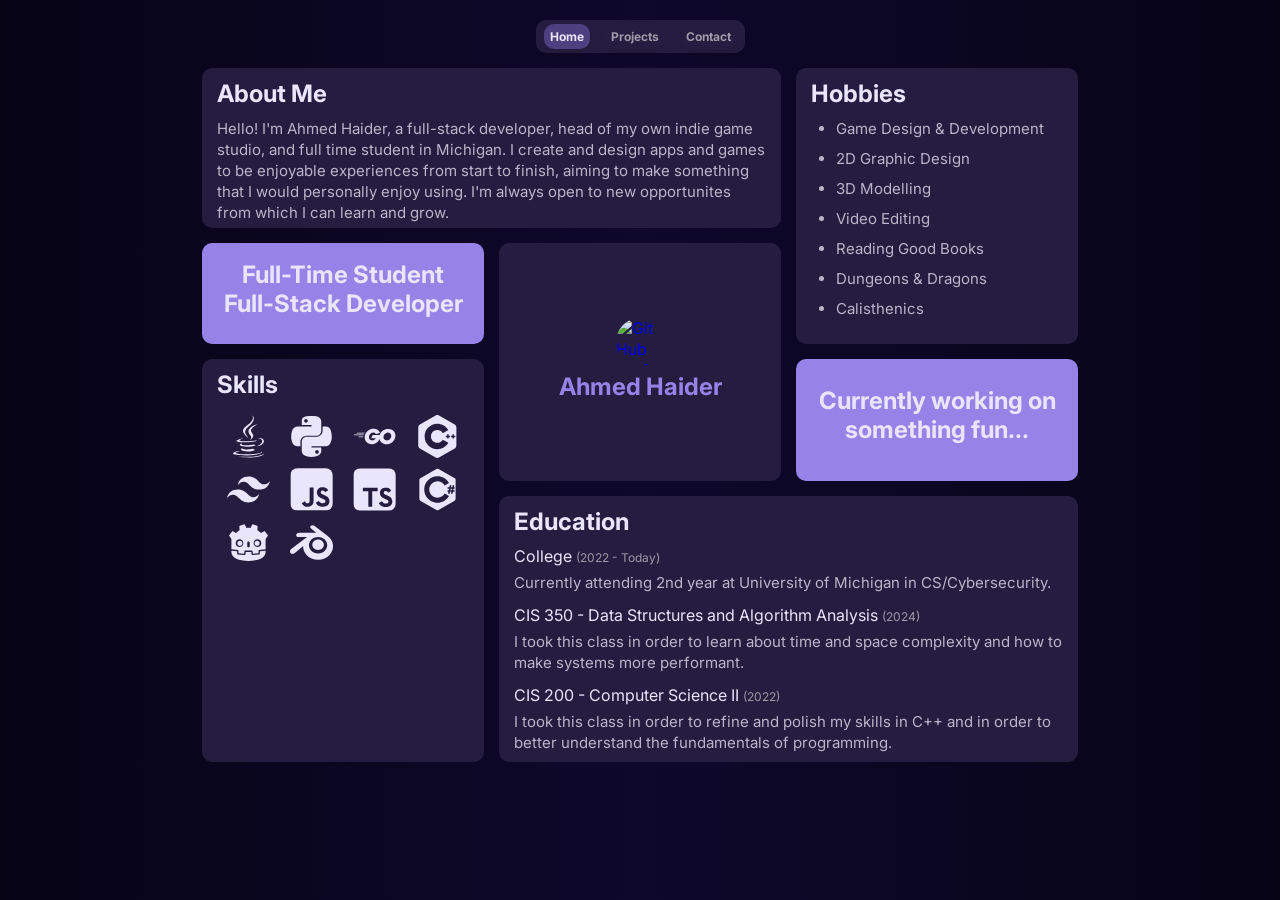
==== commit 630bee52: "2 years later I allow mobile users to witness my site in any capacity Since I got a phone I should p" ====
--- a/index.html
+++ b/index.html
@@ -2,7 +2,7 @@
 <html lang="en" data-theme="dark">
 <head>
     <meta charset="UTF-8">
-    <meta name="viewport" content="width=device-width, initial-scale=1.0">
+    <meta name="viewport" content="width=device-width, initial-scale=1.0, user-scalable=no">
     <title>Ahmed Haider Portfolio Site</title>
     <link rel="stylesheet" href="assets/css/theme.css">
     <link rel="stylesheet" href="assets/css/font.css">
@@ -164,7 +164,7 @@
     </section>
 
     <!-- About Me Page -->
-    <section class="page" id="about" style="align-items: center; justify-content: center;">
+    <section class="page" id="about">
         <p>WHAT IS UP GUYS ITS ME THE GUY who can the about me</p>
     </section>
 
--- a/assets/css/navbar.css
+++ b/assets/css/navbar.css
@@ -3,13 +3,15 @@
     display: flex;
     justify-content: center;
     align-items: center;
-    
+    max-width: calc(100% - 24px);
+    box-sizing: border-box;
+
     background-color: var(--background-space);
     padding: 4px 8px; 
     border-radius: 10px;
     box-shadow: 0px 4px 10px rgba(0, 0, 0, 0.1);
     margin-top: 20px;
-    margin-bottom: 30px;
+    margin-bottom: 15px;
 }
 
 /* Navigation List */
@@ -18,6 +20,8 @@
     padding: 0;
     margin: 0;
     display: flex;
+    flex-wrap: wrap;
+    justify-content: center;
     gap: 15px;
 }
 
--- a/assets/css/grid-item.css
+++ b/assets/css/grid-item.css
@@ -1,26 +1,37 @@
 .home-grid-container {
     display: grid;
-    grid-template-columns: 282px 282px 282px;
+    justify-content: center;
+    grid-template-columns: repeat(3, minmax(0, 282px));
     grid-template-rows: 160px 101px 122px 266px;
     gap: 15px;
     position: relative;
+    width: 100%;
+    max-width: 900px;
+    margin: 0 auto;
 }
 
 .contact-grid-container {
     display: grid;
-    grid-template-columns: 282px 282px;
+    justify-content: center;
+    grid-template-columns: repeat(2, minmax(0, 282px));
     grid-template-rows: 150px 150px;
     gap: 15px;
     position: relative;
+    width: 100%;
+    max-width: 620px;
+    margin: 0 auto;
 }
 
 .project-grid-container {
     display: grid;
-    grid-template-columns: 523px 523px;
+    justify-content: center;
+    grid-template-columns: repeat(2, minmax(0, 523px));
     grid-template-rows: 200px 75px;
     gap: 15px;
     position: relative;
-    margin-bottom: 100px;
+    width: 100%;
+    max-width: 1100px;
+    margin: 0 auto 60px;
 }
 
 .grid-item {
@@ -34,7 +45,52 @@
     box-sizing: border-box;
     width: 100%;
     height: 100%;
+    min-width: 0;
     text-align: left;
+    overflow-wrap: break-word;
+}
+
+/* ---------- Responsive breakpoints ---------- */
+/* Below this width the fixed bento layouts stop fitting comfortably,
+   so every grid collapses to a single stacked column. */
+@media (max-width: 860px) {
+    .home-grid-container,
+    .contact-grid-container,
+    .project-grid-container {
+        grid-template-columns: 1fr !important;
+        grid-template-rows: auto !important;
+        max-width: 480px;
+        gap: 12px;
+    }
+
+    .home-grid-container .grid-item,
+    .contact-grid-container .grid-item,
+    .project-grid-container .grid-item {
+        grid-column: 1 / -1 !important;
+        grid-row: auto !important;
+        width: 100%;
+        height: auto;
+    }
+
+    /* The project image relies on an absolutely-positioned <img> filling
+       its parent, so it needs an explicit height once the grid row
+       itself becomes "auto". */
+    .project-grid-container .grid-item.project-image {
+        height: 220px;
+    }
+
+    .project-grid-container .grid-item.project-desc,
+    .project-grid-container .grid-item.project-link {
+        margin-bottom: 0;
+    }
+}
+
+@media (max-width: 420px) {
+    .home-grid-container,
+    .contact-grid-container,
+    .project-grid-container {
+        max-width: 100%;
+    }
 }
 
 .grid-item.slide-in-up {
@@ -116,4 +172,4 @@
     opacity: 1;
     scale: 1;
   }
-}+}
--- a/assets/css/home.css
+++ b/assets/css/home.css
@@ -1,20 +1,41 @@
 .page { display: none; } /* Hide all pages by default */
-.active { display: block; } /* Show the active page */
+.page.active {
+    /* Show the active page, laid out as a centered column so content
+       never gets clipped and never forces a horizontal scrollbar. */
+    display: flex;
+    flex-direction: column;
+    align-items: center;
+    width: 100%;
+    box-sizing: border-box;
+    padding: 0 16px 48px;
+}
+
+html {
+    /* A vertical scrollbar is fine (and expected) when content is
+       taller than the viewport; a horizontal one never should appear. */
+    overflow-x: hidden;
+}
 
 body {
     /* Firefox Scroll Options */
     scrollbar-width: thin; /* Options: auto, thin, none */
-    scrollbar-color: var(--primary-700) (255, 255, 255, 0.0); /* thumb color, track color */
-    
+    scrollbar-color: var(--primary-700) transparent; /* thumb color, track color */
+
     margin: 0;
     padding: 0;
     display: flex;
     flex-direction: column;
     align-items: center;
-    height: 100vh;
-    width: 100vw;
+    min-height: 100vh;
+    width: 100%;
+    max-width: 100%;
+    overflow-x: hidden;
     background-color: var(--background);
     color: var(--text);
+}
+
+*, *::before, *::after {
+    box-sizing: border-box;
 }
 
 .no-highlight {
@@ -24,11 +45,19 @@
 }
 
 .scrollable {
-    width: fit-content;
-    height: 42vw;
+    width: 100%;
+    max-width: 1100px;
+    height: min(70vh, 640px);
     overflow-y: auto;
     overflow-x: hidden;
     padding: 10px;
+    box-sizing: border-box;
+}
+
+@media (max-width: 860px) {
+    .scrollable {
+        height: min(75vh, 900px);
+    }
 }
 
 .squircle-container {
@@ -70,6 +99,16 @@
     bottom: 10px;
 }
 
+@media (max-width: 860px) {
+    /* The project description card is no longer a fixed-height grid
+       row on mobile, so pinning the tags to its bottom edge would
+       overlap wrapped description text. Let them flow normally instead. */
+    .project-desc .tags {
+        position: static;
+        margin-top: 12px;
+    }
+}
+
 .tag {
     background-color: var(--override-bg, var(--background-space-highlight));
     color: var(--text);
@@ -93,7 +132,7 @@
 
 /* Track (the part the scrollbar moves along) */
 ::-webkit-scrollbar-track {
-    background: (255, 255, 255, 0.0);
+    background: transparent;
     border-radius: 10px;
 }
 
--- a/assets/css/home-background-effect.css
+++ b/assets/css/home-background-effect.css
@@ -13,6 +13,7 @@
     height: 100%;
     z-index: -1;
     background-attachment: fixed;
+    overflow: hidden;
 }
 
 .circles{
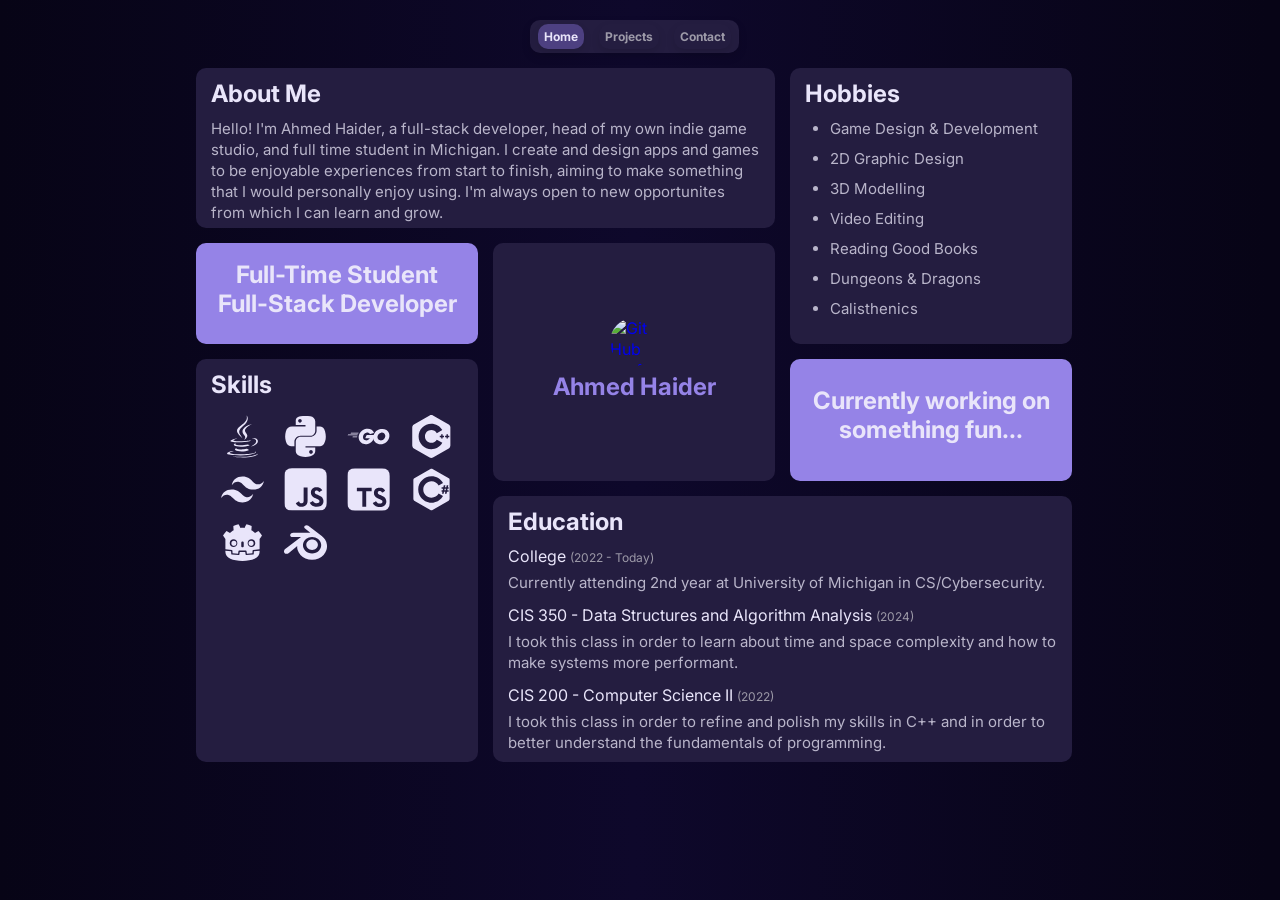
==== commit 172d8969: "Evil update" ====
--- a/index.html
+++ b/index.html
@@ -25,7 +25,7 @@
 
     <!-- Home Page -->
     <section class="page active" id="home">
-        <div class="home-grid-container" id="home-grid-container" style="display:none;">
+        <div class="home-grid-container" id="home-grid-container">
             <!-- About Me Panel -->
             <div class="grid-item slide-in-left" id="home-grid-item-about" style="grid-column: 1 / span 2; grid-row: 1 / span 1;">
                 <h5>About Me</h5>
@@ -238,7 +238,7 @@
             </div>
 
             <!-- Linkedin Panel -->
-            <div class="grid-item slide-in-left" id="contact-grid-item-linkedin" style="grid-column: 2 / span 1; grid-row: 1 / span 2; justify-content: center; align-items: center; text-align: center;">
+            <div class="grid-item slide-in-right" id="contact-grid-item-linkedin" style="grid-column: 2 / span 1; grid-row: 1 / span 2; justify-content: center; align-items: center; text-align: center;">
                 <a href="https://www.linkedin.com/in/ahmed-haider-970650305/" target="_blank" class="no-highlight" style="color: var(--subtext)">
                     <div class="squircle-button">
                         <svg width="96" height="96" viewBox="0 0 128 128">
--- a/assets/css/home.css
+++ b/assets/css/home.css
@@ -14,6 +14,8 @@
     /* A vertical scrollbar is fine (and expected) when content is
        taller than the viewport; a horizontal one never should appear. */
     overflow-x: hidden;
+
+    scrollbar-gutter: stable;
 }
 
 body {
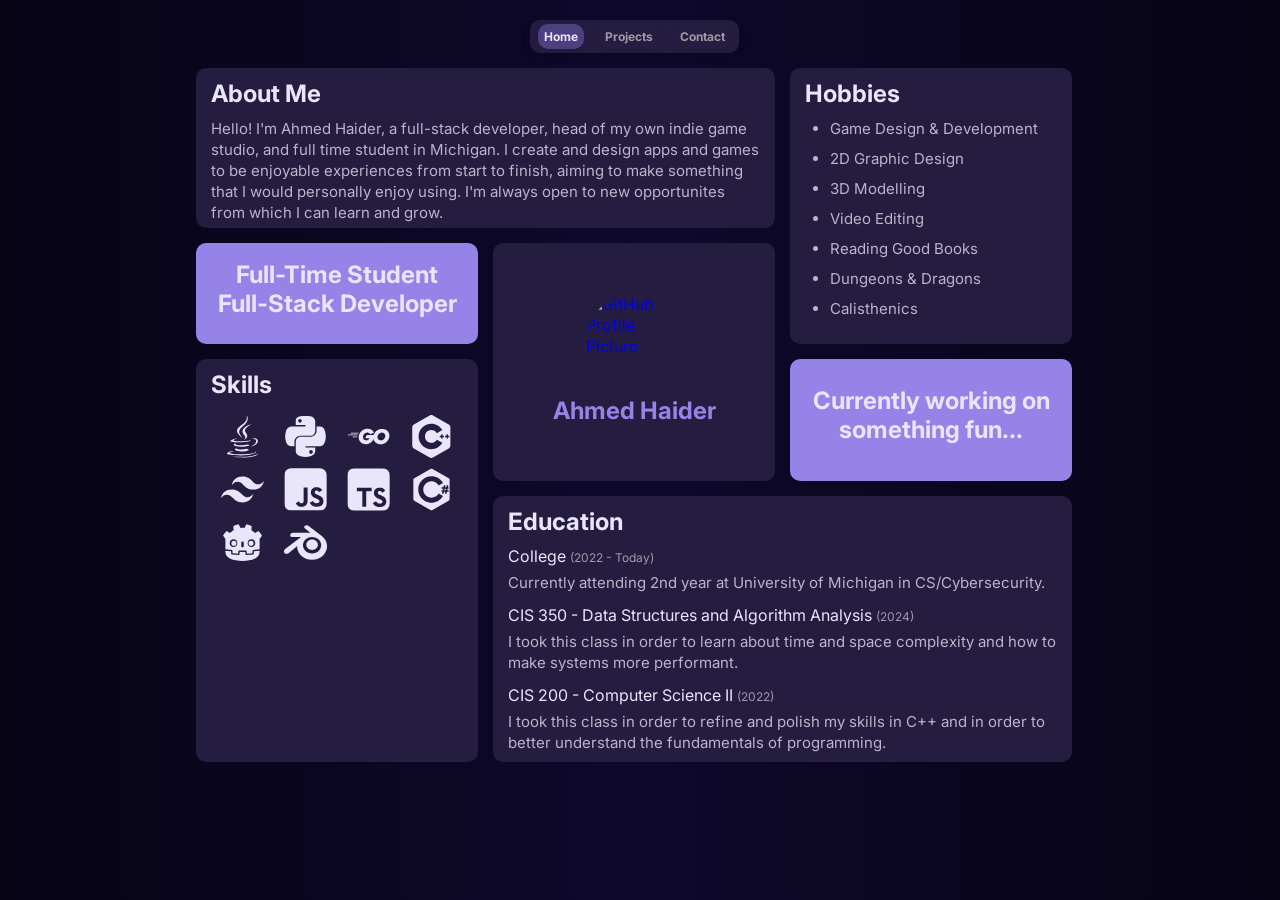
==== commit abc1a5da: "Make Github pfp larger" ====
--- a/index.html
+++ b/index.html
@@ -153,7 +153,7 @@
             <div class="grid-item fade-in-scale-up" id="home-grid-item-profile" style="grid-column: 2 / span 1; grid-row: 2 / span 2; justify-content: center; align-items: center;">
                 <a href="https://github.com/ashaider" target="_blank" class="no-highlight">
                     <div class="squircle-button" style="display: flex; flex-direction: column; justify-content: center; align-items: center;">
-                        <img src="https://github.com/ashaider.png" alt="GitHub Profile Picture" style="width: 48px; height: 48px; border-radius: 50%; margin-bottom: 10px;">     
+                        <img src="https://github.com/ashaider.png" alt="GitHub Profile Picture" style="width: 96px; height: 96px; border-radius: 50%; margin-bottom: 10px;">     
                         <h5 style="color: var(--primary);">
                             Ahmed Haider
                         </h5>
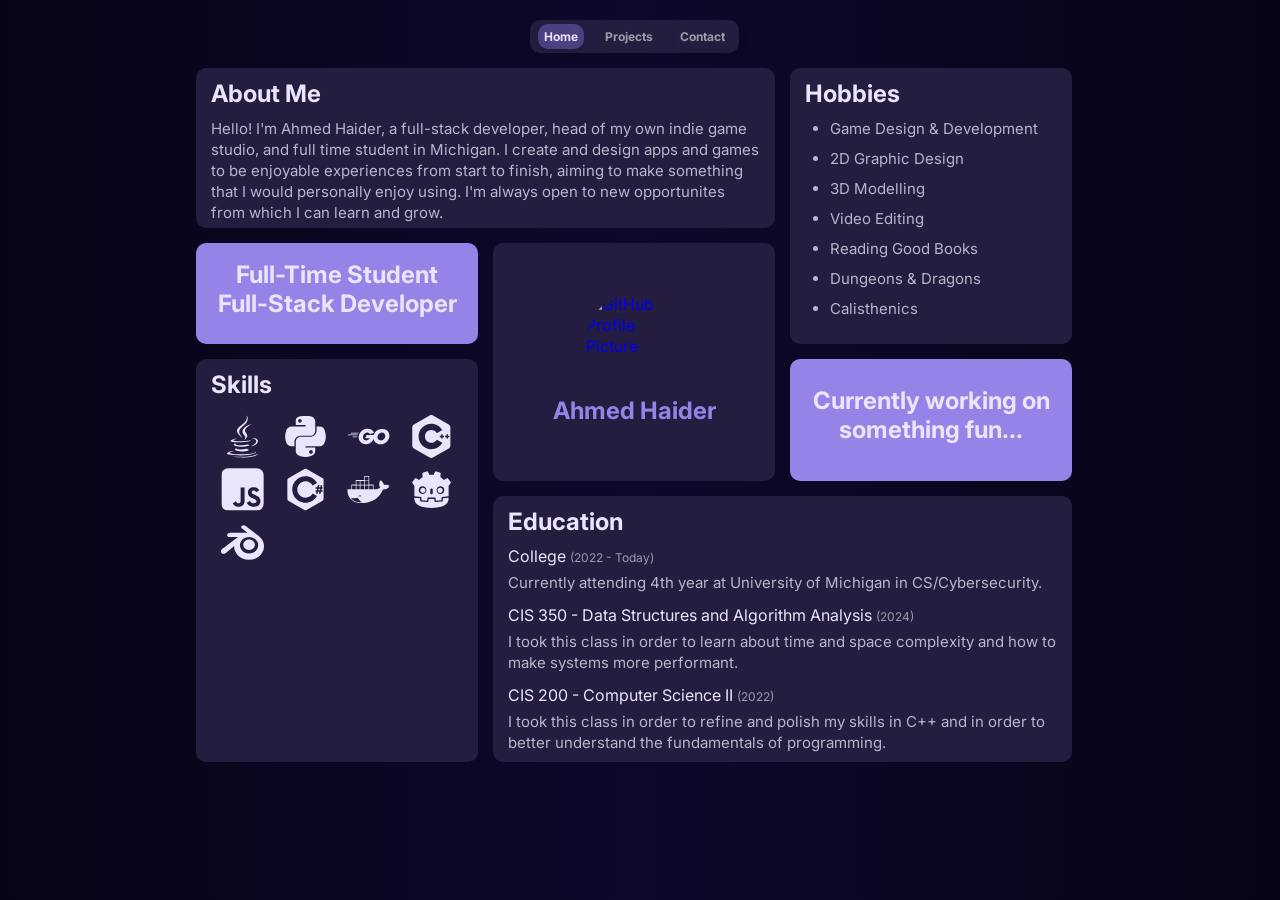
==== commit bda9154c: "i fix the evil overflow issue" ====
--- a/index.html
+++ b/index.html
@@ -57,7 +57,7 @@
                 <h5>Education</h5>
 
                 <p>College <small>(2022 - Today)</small><br>
-                    <div class = "subtext">Currently attending 2nd year at University of Michigan in CS/Cybersecurity.</div>
+                    <div class = "subtext">Currently attending 4th year at University of Michigan in CS/Cybersecurity.</div>
                 </p> 
                 <p>CIS 350 - Data Structures and Algorithm Analysis <small>(2024)</small><br>
                     <div class = "subtext">I took this class in order to learn about time and space complexity and how to make systems more performant.</div>
@@ -97,11 +97,11 @@
                         </svg>
                     </a>
 
-                    <a href="https://tailwindcss.com/" target="_blank">
+                    <!--<a href="https://tailwindcss.com/" target="_blank">
                         <svg viewBox="0 0 128 128">
                             <path d="M64.004 25.602c-17.067 0-27.73 8.53-32 25.597 6.398-8.531 13.867-11.73 22.398-9.597 4.871 1.214 8.352 4.746 12.207 8.66C72.883 56.629 80.145 64 96.004 64c17.066 0 27.73-8.531 32-25.602-6.399 8.536-13.867 11.735-22.399 9.602-4.87-1.215-8.347-4.746-12.207-8.66-6.27-6.367-13.53-13.738-29.394-13.738zM32.004 64c-17.066 0-27.73 8.531-32 25.602C6.402 81.066 13.87 77.867 22.402 80c4.871 1.215 8.352 4.746 12.207 8.66 6.274 6.367 13.536 13.738 29.395 13.738 17.066 0 27.73-8.53 32-25.597-6.399 8.531-13.867 11.73-22.399 9.597-4.87-1.214-8.347-4.746-12.207-8.66C55.128 71.371 47.868 64 32.004 64zm0 0" fill="#38bdf8"></path>
                         </svg>
-                    </a>
+                    </a>-->
 
                     <a href="https://developer.mozilla.org/en-US/docs/Web/JavaScript" target="_blank">
                         <svg viewBox="0 0 128 128">
@@ -109,15 +109,21 @@
                         </svg>
                     </a>
 
-                    <a href="https://www.typescriptlang.org/" target="_blank">
+                    <!--<a href="https://www.typescriptlang.org/" target="_blank">
                         <svg viewBox="0 0 128 128">
                             <path fill="#007acc" d="M2 63.91v62.5h125v-125H2zm100.73-5a15.56 15.56 0 017.82 4.5 20.58 20.58 0 013 4c0 .16-5.4 3.81-8.69 5.85-.12.08-.6-.44-1.13-1.23a7.09 7.09 0 00-5.87-3.53c-3.79-.26-6.23 1.73-6.21 5a4.58 4.58 0 00.54 2.34c.83 1.73 2.38 2.76 7.24 4.86 8.95 3.85 12.78 6.39 15.16 10 2.66 4 3.25 10.46 1.45 15.24-2 5.2-6.9 8.73-13.83 9.9a38.32 38.32 0 01-9.52-.1A23 23 0 0180 109.19c-1.15-1.27-3.39-4.58-3.25-4.82a9.34 9.34 0 011.15-.73l4.6-2.64 3.59-2.08.75 1.11a16.78 16.78 0 004.74 4.54c4 2.1 9.46 1.81 12.16-.62a5.43 5.43 0 00.69-6.92c-1-1.39-3-2.56-8.59-5-6.45-2.78-9.23-4.5-11.77-7.24a16.48 16.48 0 01-3.43-6.25 25 25 0 01-.22-8c1.33-6.23 6-10.58 12.82-11.87a31.66 31.66 0 019.49.26zm-29.34 5.24v5.12H57.16v46.23H45.65V69.26H29.38v-5a49.19 49.19 0 01.14-5.16c.06-.08 10-.12 22-.1h21.81z"></path>
                         </svg>
-                    </a>
+                    </a>-->
 
                     <a href="https://en.wikipedia.org/wiki/C_Sharp_(programming_language)" target="_blank">
                         <svg viewBox="0 0 128 128">
                             <path d="M117.5 33.5l.3-.2c-.6-1.1-1.5-2.1-2.4-2.6L67.1 2.9c-.8-.5-1.9-.7-3.1-.7-1.2 0-2.3.3-3.1.7l-48 27.9c-1.7 1-2.9 3.5-2.9 5.4v55.7c0 1.1.2 2.3.9 3.4l-.2.1c.5.8 1.2 1.5 1.9 1.9l48.2 27.9c.8.5 1.9.7 3.1.7 1.2 0 2.3-.3 3.1-.7l48-27.9c1.7-1 2.9-3.5 2.9-5.4V36.1c.1-.8 0-1.7-.4-2.6zm-53.5 70c-21.8 0-39.5-17.7-39.5-39.5S42.2 24.5 64 24.5c14.7 0 27.5 8.1 34.3 20l-13 7.5C81.1 44.5 73.1 39.5 64 39.5c-13.5 0-24.5 11-24.5 24.5s11 24.5 24.5 24.5c9.1 0 17.1-5 21.3-12.4l12.9 7.6c-6.8 11.8-19.6 19.8-34.2 19.8zM115 62h-3.2l-.9 4h4.1v5h-5l-1.2 6h-4.9l1.2-6h-3.8l-1.2 6h-4.8l1.2-6H94v-5h3.5l.9-4H94v-5h5.3l1.2-6h4.9l-1.2 6h3.8l1.2-6h4.8l-1.2 6h2.2v5zm-12.7 4h3.8l.9-4h-3.8z" fill="#68217A"></path>
+                        </svg>
+                    </a>
+
+                    <a href="https://www.docker.com/" target="_blank">
+                        <svg viewBox="0 0 128 128">
+                            <path d="M124.8 52.1c-4.3-2.5-10-2.8-14.8-1.4-.6-5.2-4-9.7-8-12.9l-1.6-1.3-1.4 1.6c-2.7 3.1-3.5 8.3-3.1 12.3.3 2.9 1.2 5.9 3 8.3-1.4.8-2.9 1.9-4.3 2.4-2.8 1-5.9 2-8.9 2H79V49H66V24H51v12H26v13H13v14H1.8l-.2 1.5c-.5 6.4.3 12.6 3 18.5l1.1 2.2.1.2c7.9 13.4 21.7 19 36.8 19 29.2 0 53.3-13.1 64.3-40.6 7.4.4 15-1.8 18.6-8.9l.9-1.8-1.6-1zM28 39h10v11H28V39zm13.1 44.2c0 1.7-1.4 3.1-3.1 3.1-1.7 0-3.1-1.4-3.1-3.1 0-1.7 1.4-3.1 3.1-3.1 1.7.1 3.1 1.4 3.1 3.1zM28 52h10v11H28V52zm-13 0h11v11H15V52zm27.7 50.2c-15.8-.1-24.3-5.4-31.3-12.4 2.1.1 4.1.2 5.9.2 1.6 0 3.2 0 4.7-.1 3.9-.2 7.3-.7 10.1-1.5 2.3 5.3 6.5 10.2 14 13.8h-3.4zM51 63H40V52h11v11zm0-13H40V39h11v11zm13 13H53V52h11v11zm0-13H53V39h11v11zm0-13H53V26h11v11zm13 26H66V52h11v11zM38.8 81.2c-.2-.1-.5-.2-.8-.2-1.2 0-2.2 1-2.2 2.2 0 1.2 1 2.2 2.2 2.2s2.2-1 2.2-2.2c0-.3-.1-.6-.2-.8-.2.3-.4.5-.8.5-.5 0-.9-.4-.9-.9.1-.4.3-.7.5-.8z" fill="#019BC6"></path>
                         </svg>
                     </a>
 
--- a/assets/css/grid-item.css
+++ b/assets/css/grid-item.css
@@ -3,6 +3,8 @@
     justify-content: center;
     grid-template-columns: repeat(3, minmax(0, 282px));
     grid-template-rows: 160px 101px 122px 266px;
+    overflow: clip;
+    overflow-clip-margin: 80px;
     gap: 15px;
     position: relative;
     width: 100%;
@@ -51,7 +53,7 @@
 }
 
 /* ---------- Responsive breakpoints ---------- */
-/* Below this width the fixed bento layouts stop fitting comfortably,
+/* Below this width the fixed layouts stop fitting comfortably,
    so every grid collapses to a single stacked column. */
 @media (max-width: 860px) {
     .home-grid-container,
